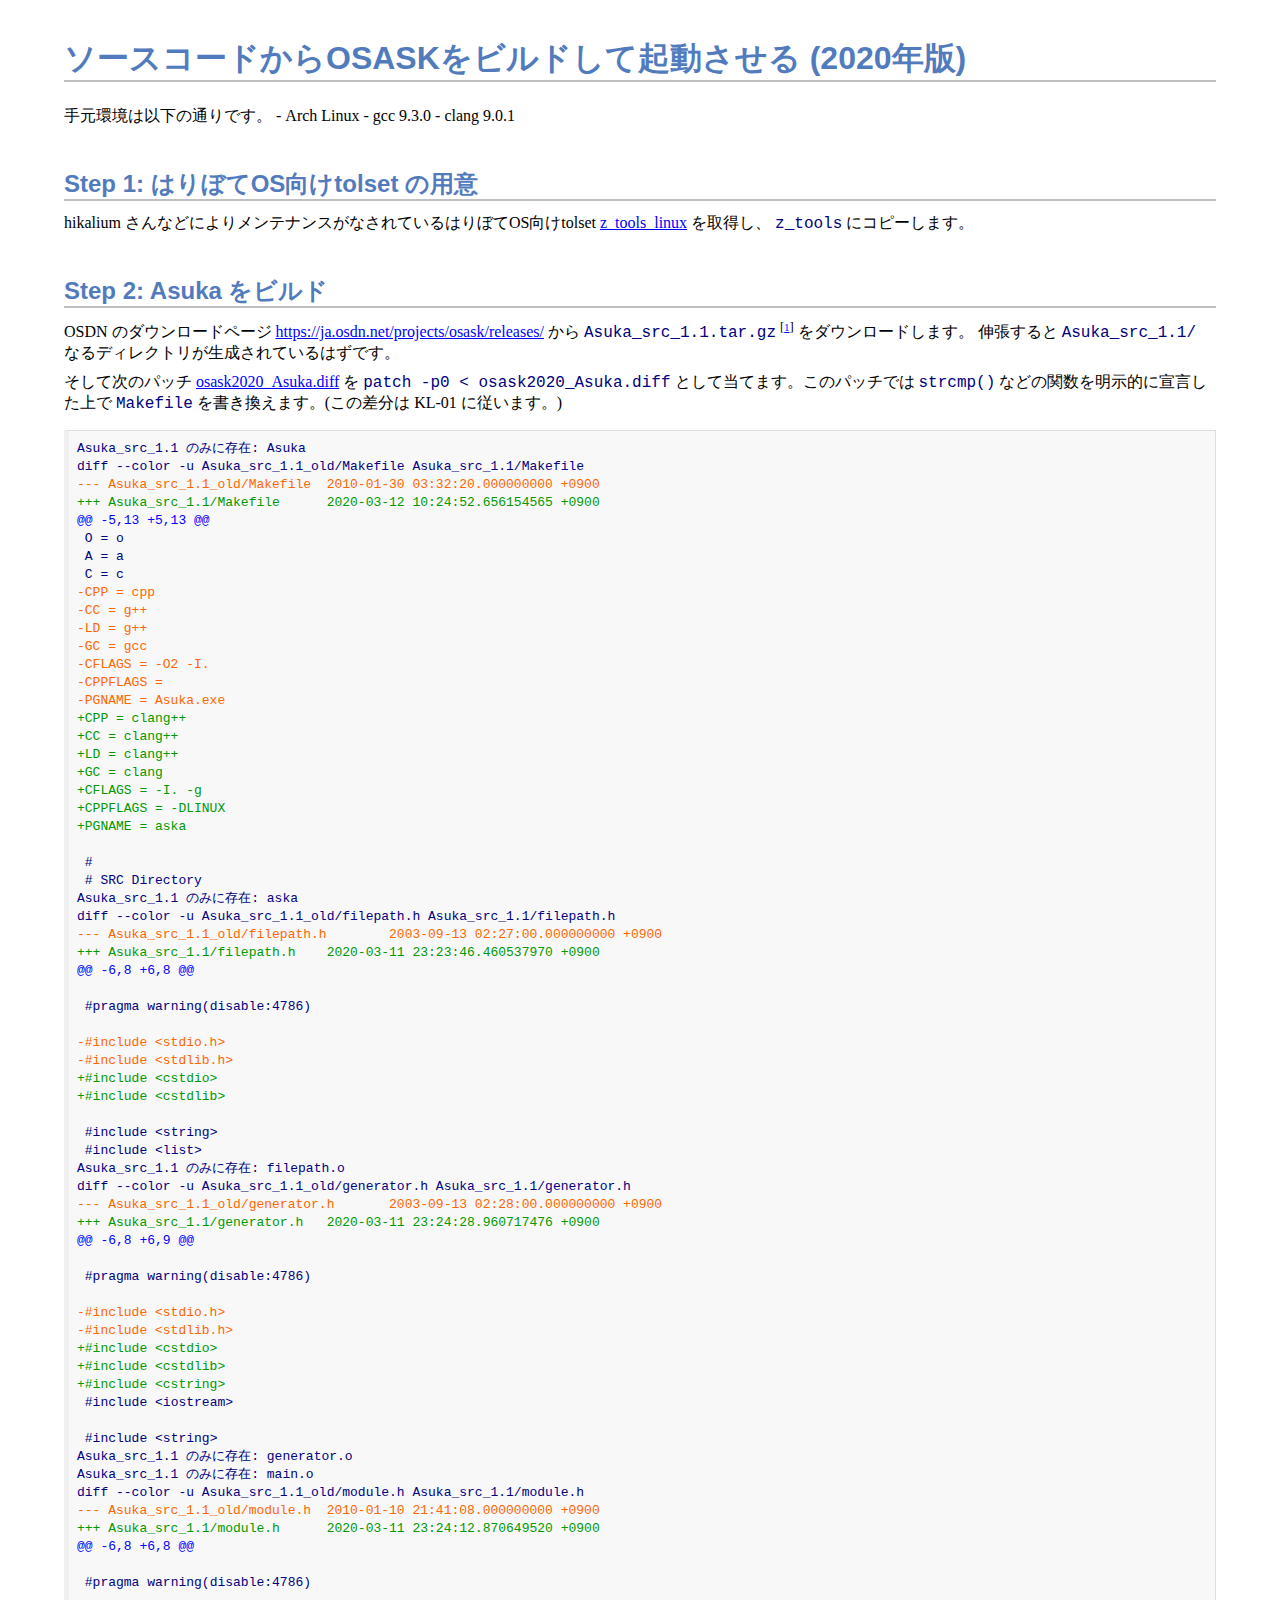
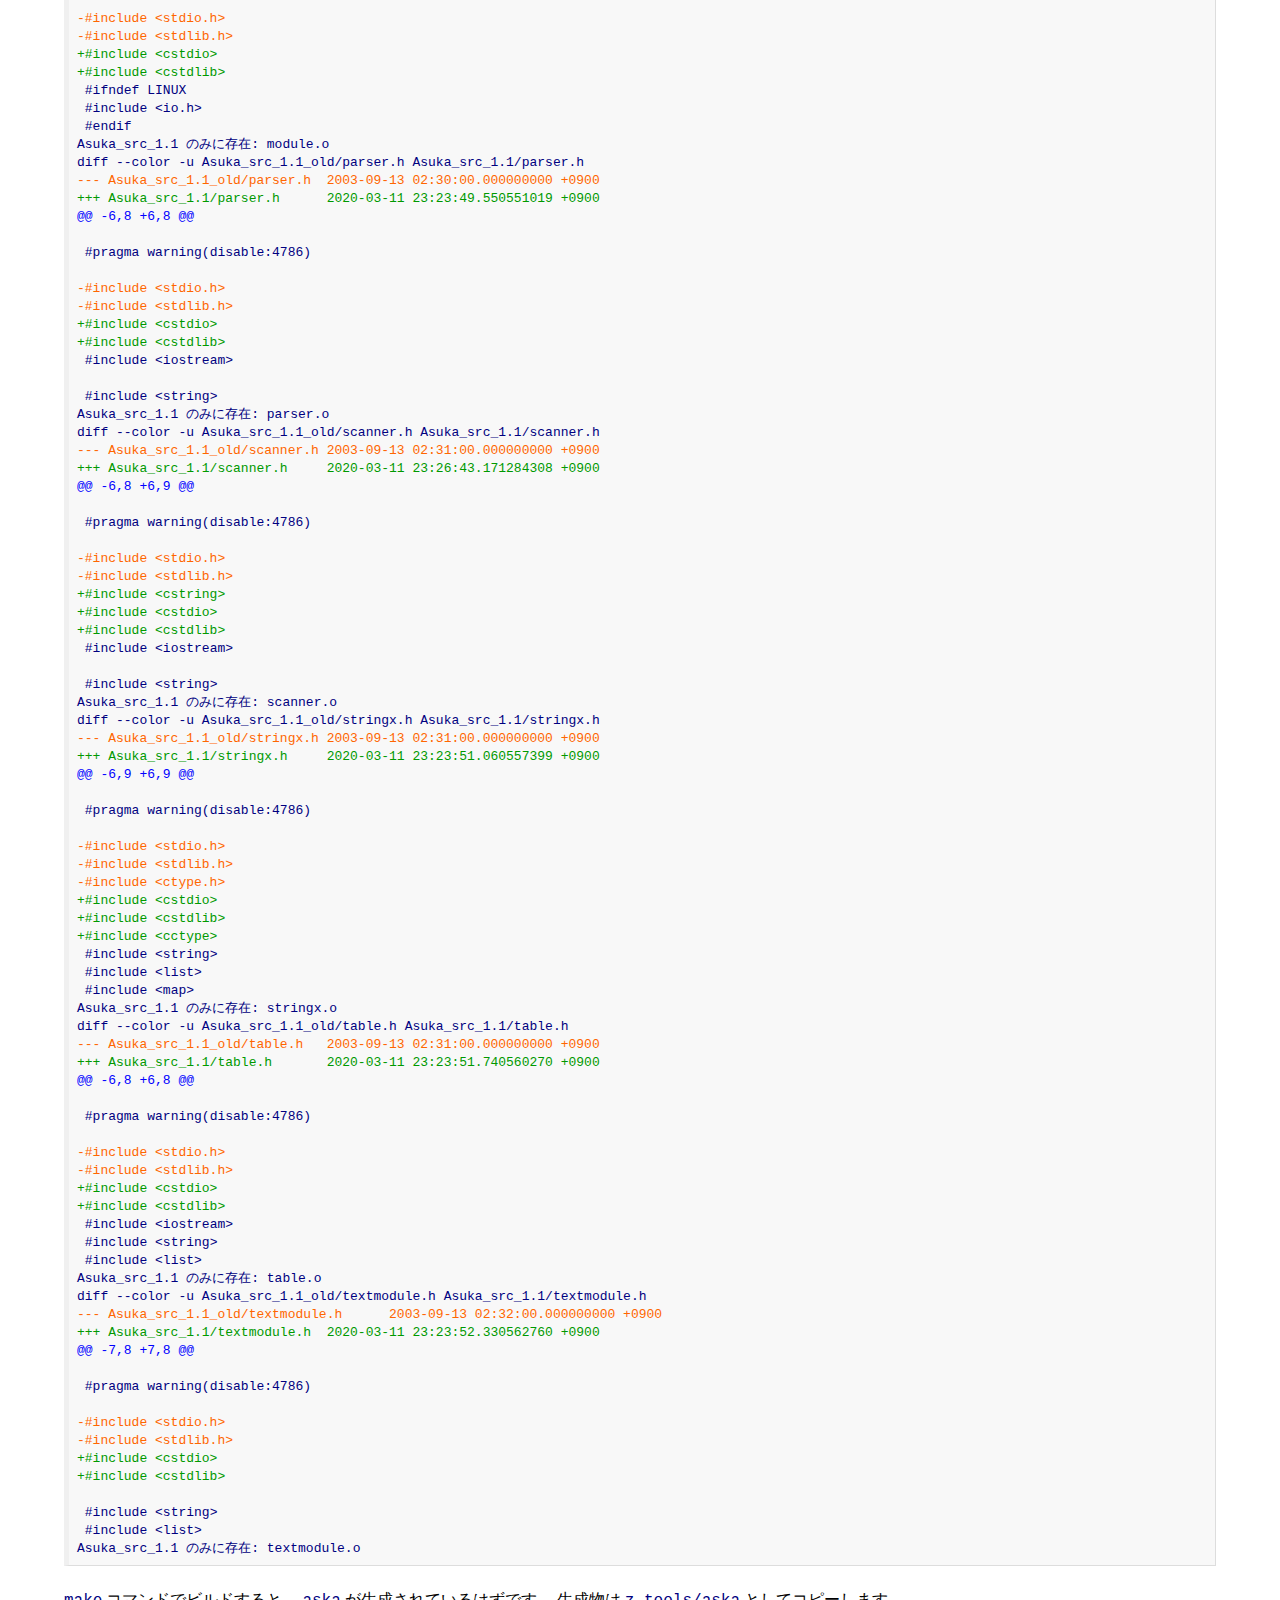
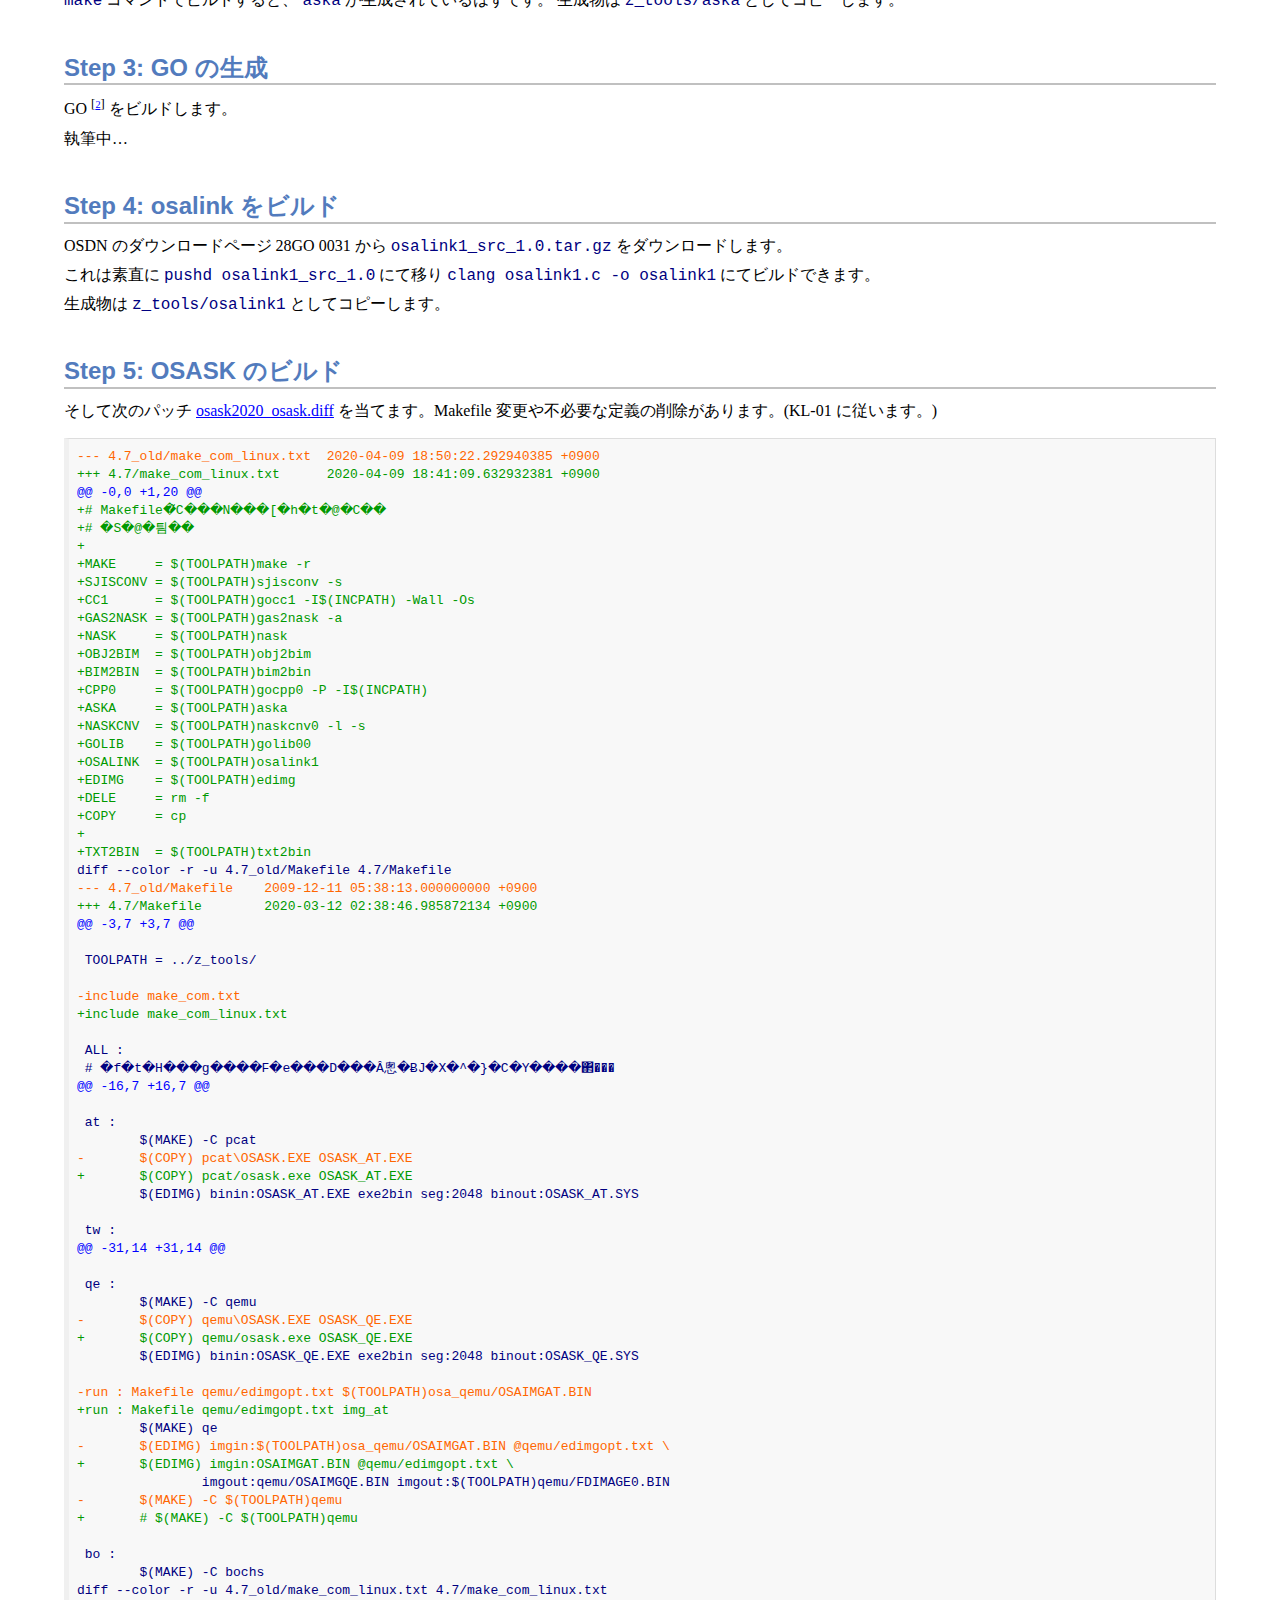
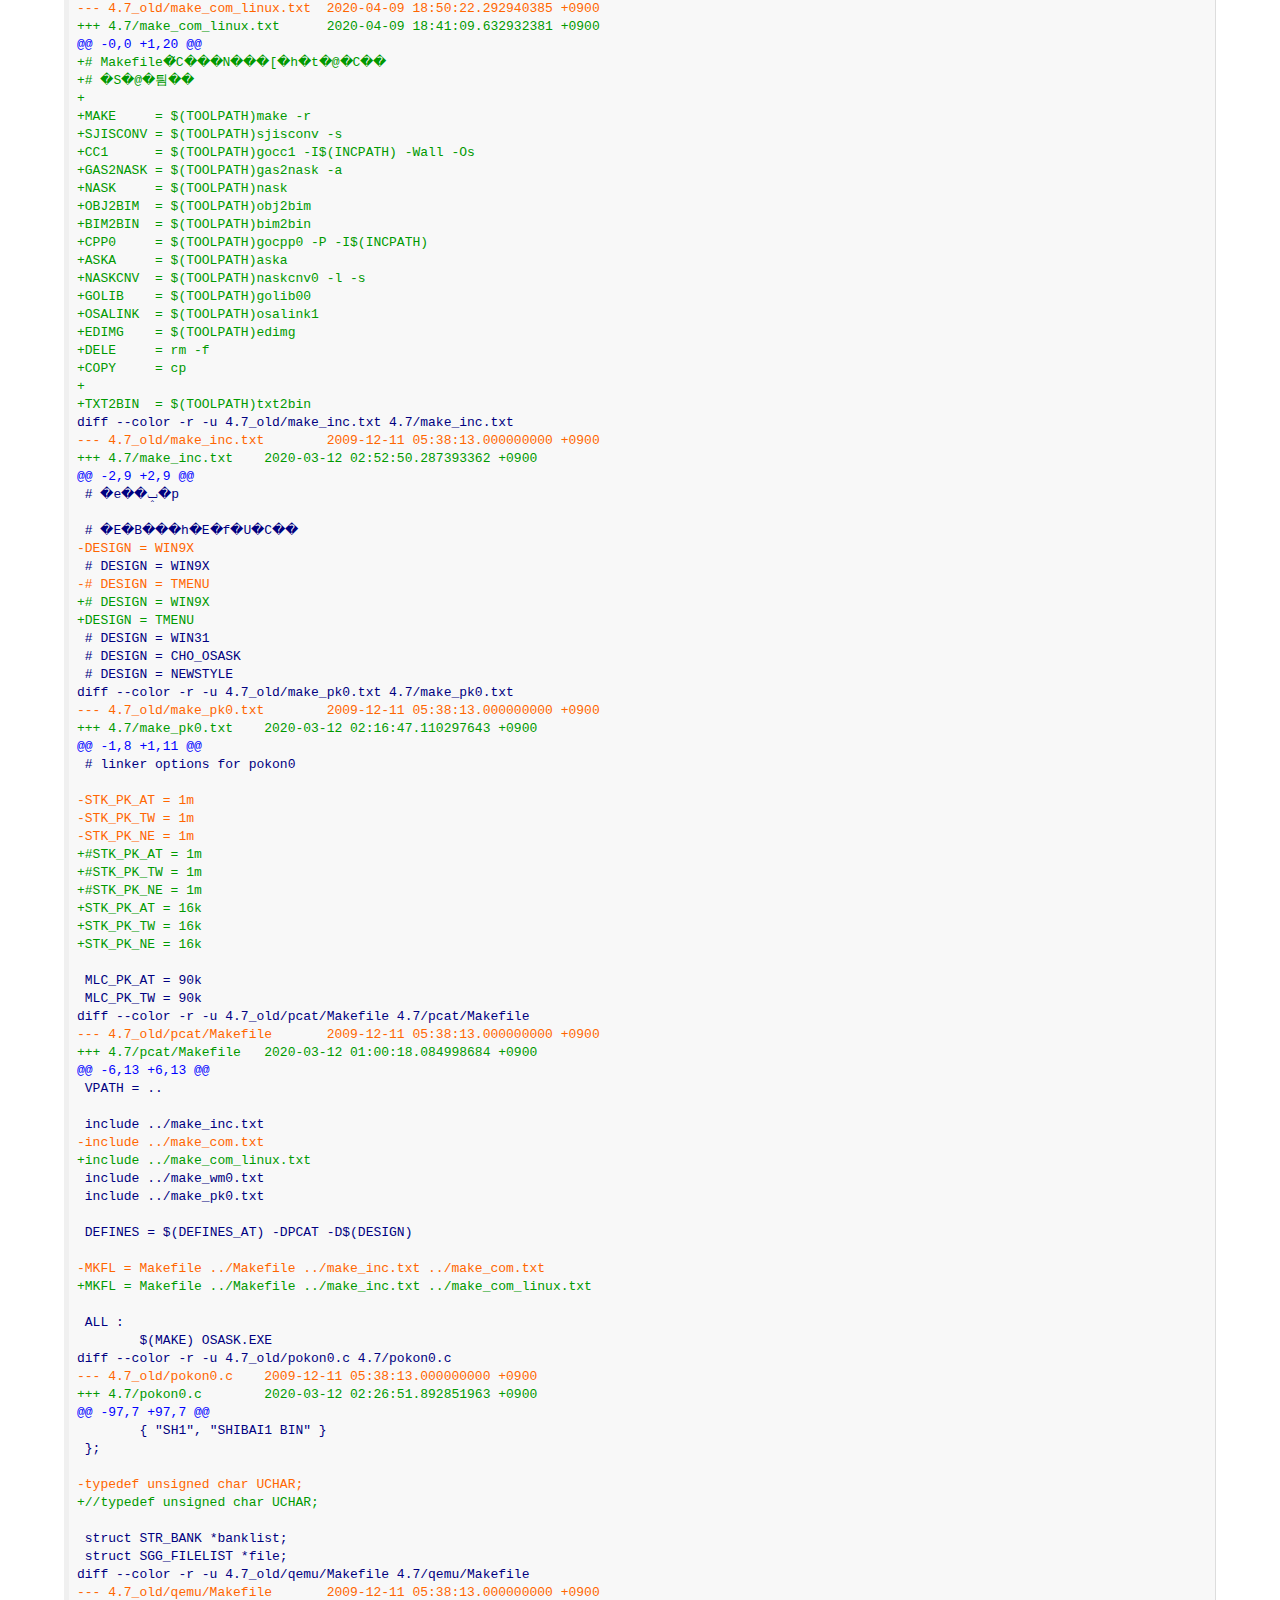
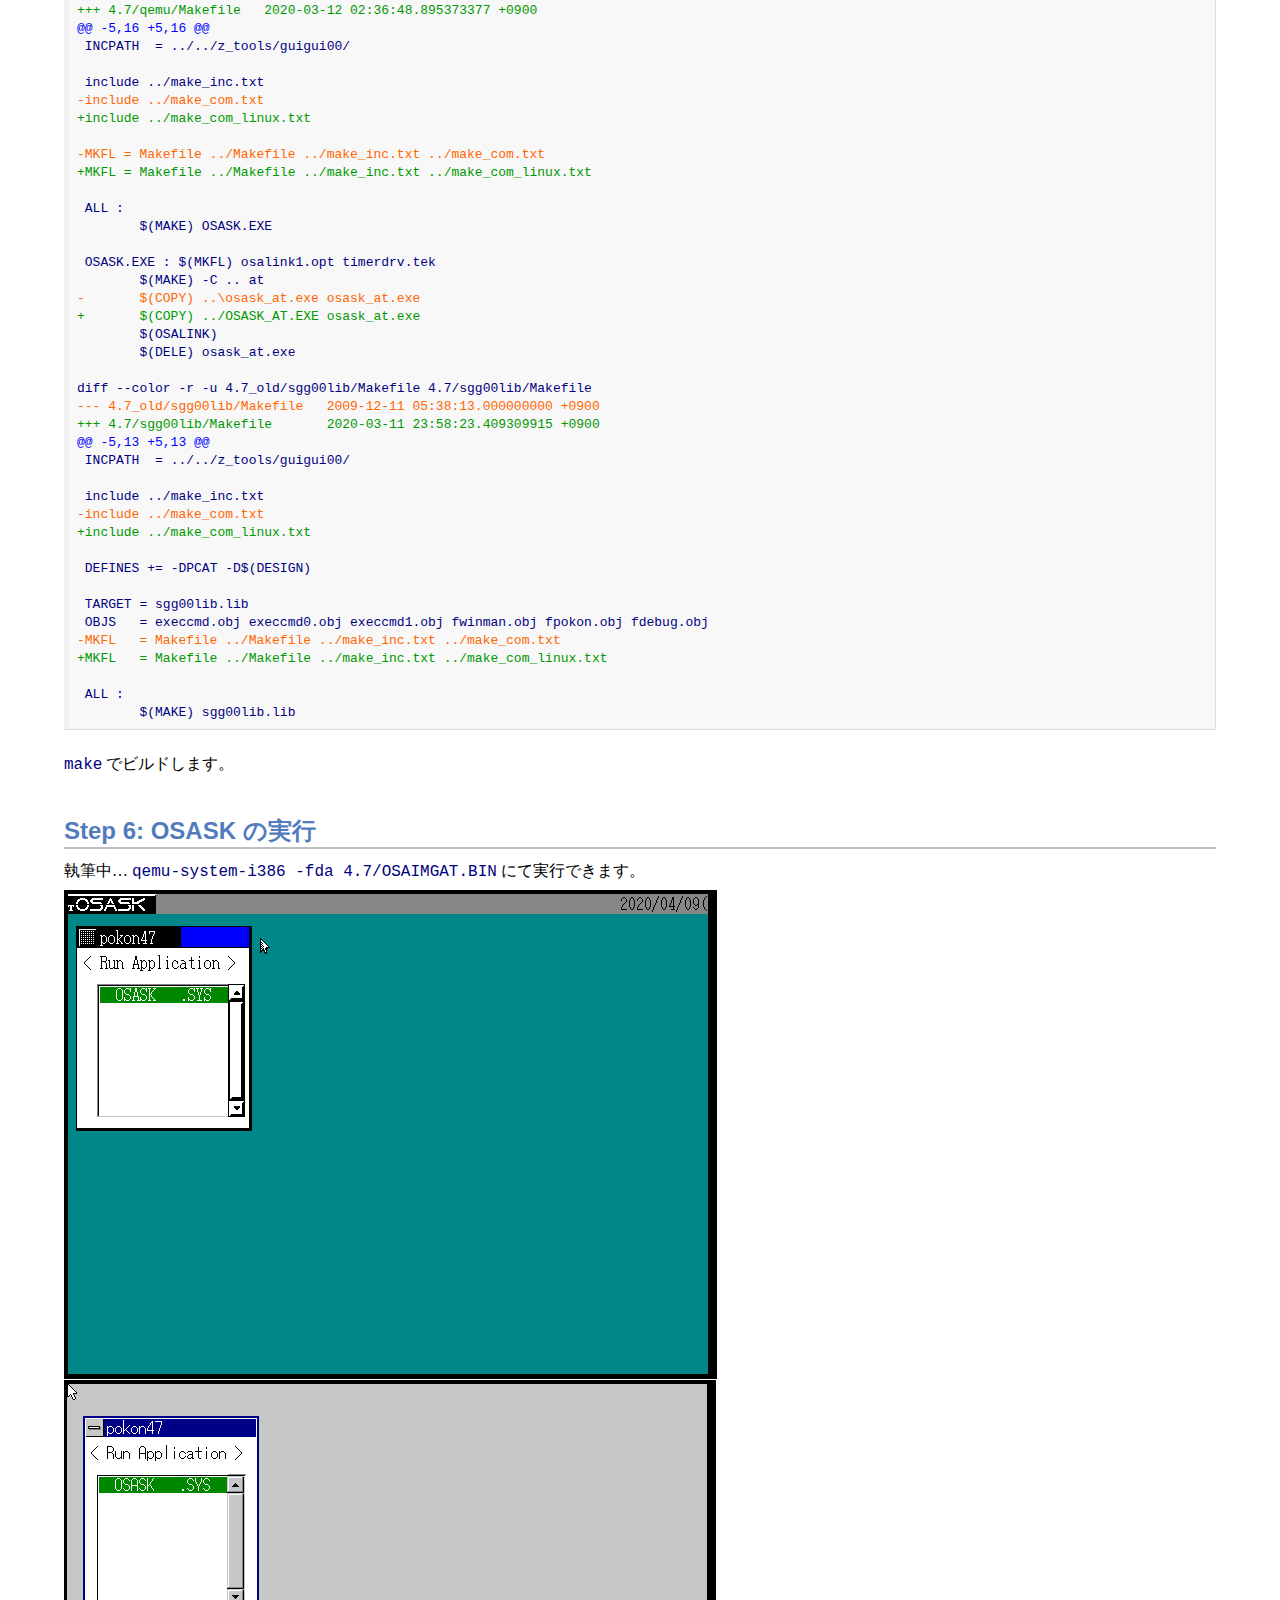
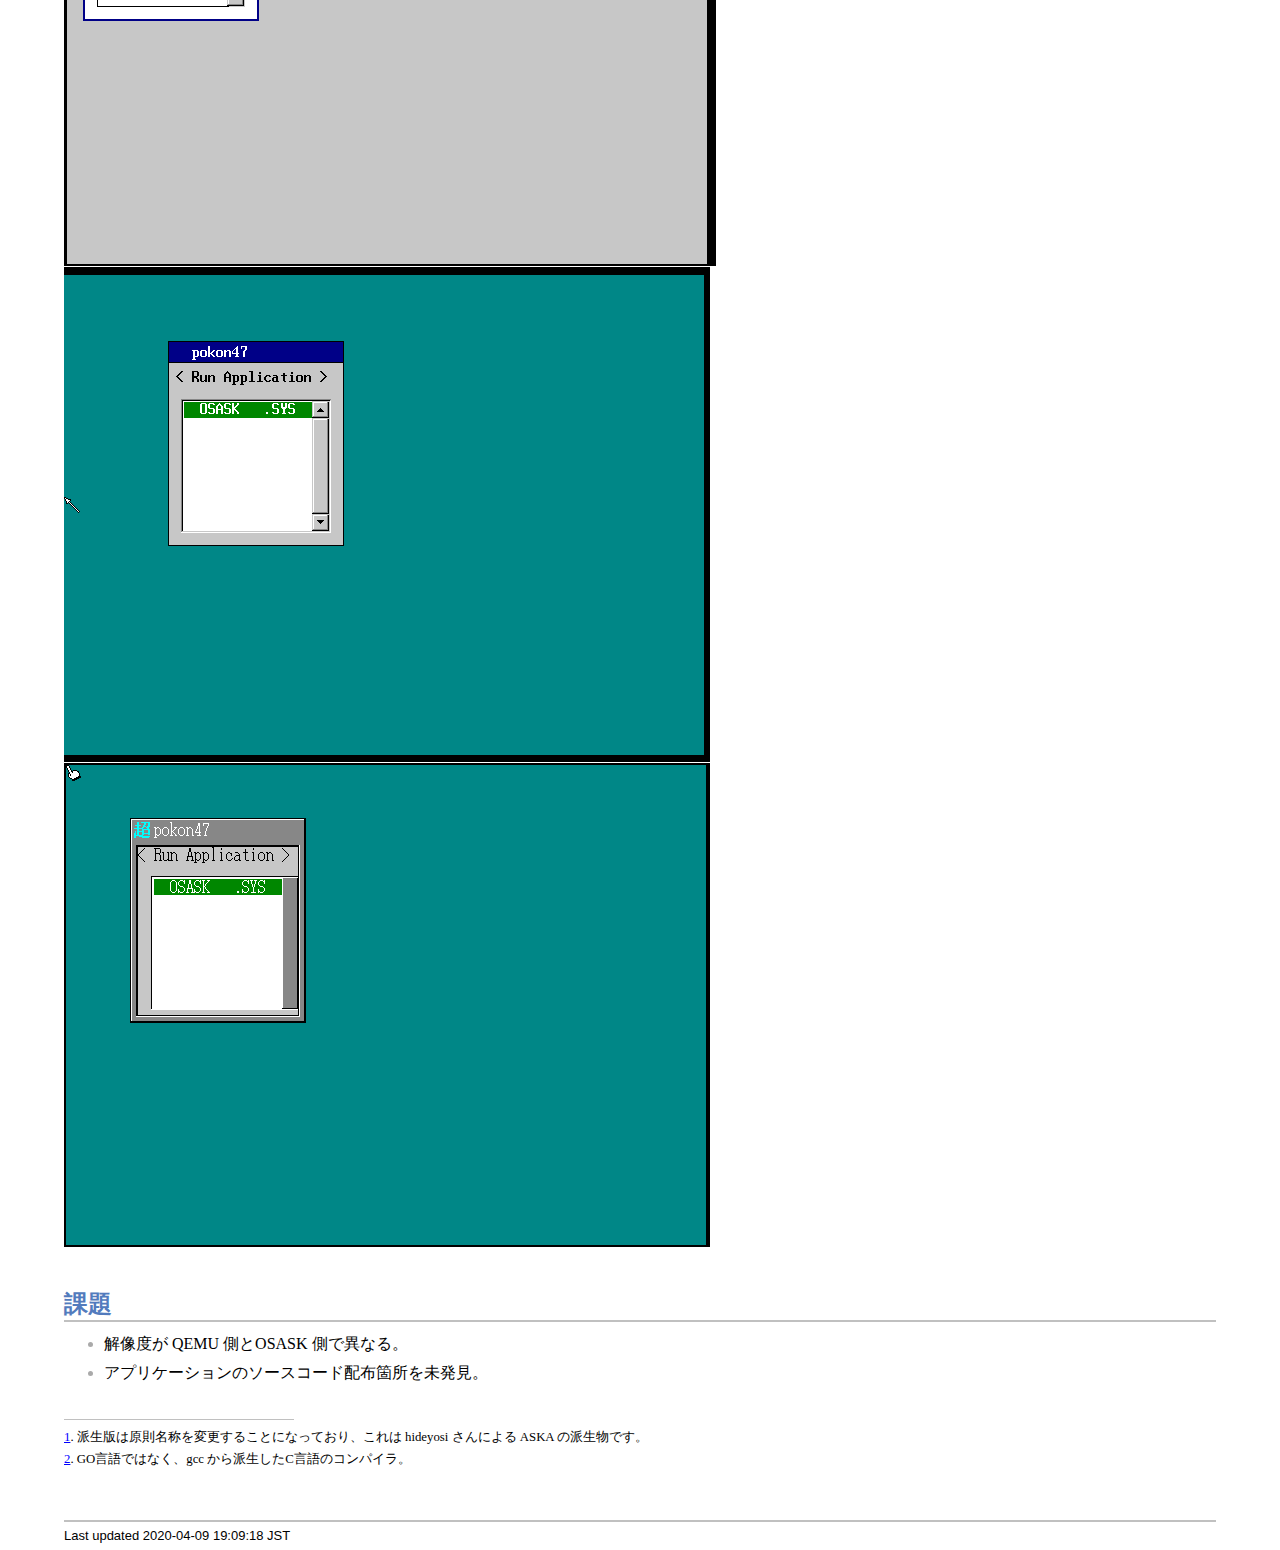
==== osask2020.html @ 2095e612 "スクリーンショット追加" ====
<?xml version="1.0" encoding="UTF-8"?>
<!DOCTYPE html PUBLIC "-//W3C//DTD XHTML 1.1//EN"
    "http://www.w3.org/TR/xhtml11/DTD/xhtml11.dtd">
<html xmlns="http://www.w3.org/1999/xhtml" xml:lang="en">
<head>
<meta http-equiv="Content-Type" content="application/xhtml+xml; charset=UTF-8" />
<meta name="generator" content="AsciiDoc 8.6.10" />
<title>ソースコードからOSASKをビルドして起動させる (2020年版)</title>
<style type="text/css">
/* Shared CSS for AsciiDoc xhtml11 and html5 backends */

/* Default font. */
body {
  font-family: Georgia,serif;
}

/* Title font. */
h1, h2, h3, h4, h5, h6,
div.title, caption.title,
thead, p.table.header,
#toctitle,
#author, #revnumber, #revdate, #revremark,
#footer {
  font-family: Arial,Helvetica,sans-serif;
}

body {
  margin: 1em 5% 1em 5%;
}

a {
  color: blue;
  text-decoration: underline;
}
a:visited {
  color: fuchsia;
}

em {
  font-style: italic;
  color: navy;
}

strong {
  font-weight: bold;
  color: #083194;
}

h1, h2, h3, h4, h5, h6 {
  color: #527bbd;
  margin-top: 1.2em;
  margin-bottom: 0.5em;
  line-height: 1.3;
}

h1, h2, h3 {
  border-bottom: 2px solid silver;
}
h2 {
  padding-top: 0.5em;
}
h3 {
  float: left;
}
h3 + * {
  clear: left;
}
h5 {
  font-size: 1.0em;
}

div.sectionbody {
  margin-left: 0;
}

hr {
  border: 1px solid silver;
}

p {
  margin-top: 0.5em;
  margin-bottom: 0.5em;
}

ul, ol, li > p {
  margin-top: 0;
}
ul > li     { color: #aaa; }
ul > li > * { color: black; }

.monospaced, code, pre {
  font-family: "Courier New", Courier, monospace;
  font-size: inherit;
  color: navy;
  padding: 0;
  margin: 0;
}
pre {
  white-space: pre-wrap;
}

#author {
  color: #527bbd;
  font-weight: bold;
  font-size: 1.1em;
}
#email {
}
#revnumber, #revdate, #revremark {
}

#footer {
  font-size: small;
  border-top: 2px solid silver;
  padding-top: 0.5em;
  margin-top: 4.0em;
}
#footer-text {
  float: left;
  padding-bottom: 0.5em;
}
#footer-badges {
  float: right;
  padding-bottom: 0.5em;
}

#preamble {
  margin-top: 1.5em;
  margin-bottom: 1.5em;
}
div.imageblock, div.exampleblock, div.verseblock,
div.quoteblock, div.literalblock, div.listingblock, div.sidebarblock,
div.admonitionblock {
  margin-top: 1.0em;
  margin-bottom: 1.5em;
}
div.admonitionblock {
  margin-top: 2.0em;
  margin-bottom: 2.0em;
  margin-right: 10%;
  color: #606060;
}

div.content { /* Block element content. */
  padding: 0;
}

/* Block element titles. */
div.title, caption.title {
  color: #527bbd;
  font-weight: bold;
  text-align: left;
  margin-top: 1.0em;
  margin-bottom: 0.5em;
}
div.title + * {
  margin-top: 0;
}

td div.title:first-child {
  margin-top: 0.0em;
}
div.content div.title:first-child {
  margin-top: 0.0em;
}
div.content + div.title {
  margin-top: 0.0em;
}

div.sidebarblock > div.content {
  background: #ffffee;
  border: 1px solid #dddddd;
  border-left: 4px solid #f0f0f0;
  padding: 0.5em;
}

div.listingblock > div.content {
  border: 1px solid #dddddd;
  border-left: 5px solid #f0f0f0;
  background: #f8f8f8;
  padding: 0.5em;
}

div.quoteblock, div.verseblock {
  padding-left: 1.0em;
  margin-left: 1.0em;
  margin-right: 10%;
  border-left: 5px solid #f0f0f0;
  color: #888;
}

div.quoteblock > div.attribution {
  padding-top: 0.5em;
  text-align: right;
}

div.verseblock > pre.content {
  font-family: inherit;
  font-size: inherit;
}
div.verseblock > div.attribution {
  padding-top: 0.75em;
  text-align: left;
}
/* DEPRECATED: Pre version 8.2.7 verse style literal block. */
div.verseblock + div.attribution {
  text-align: left;
}

div.admonitionblock .icon {
  vertical-align: top;
  font-size: 1.1em;
  font-weight: bold;
  text-decoration: underline;
  color: #527bbd;
  padding-right: 0.5em;
}
div.admonitionblock td.content {
  padding-left: 0.5em;
  border-left: 3px solid #dddddd;
}

div.exampleblock > div.content {
  border-left: 3px solid #dddddd;
  padding-left: 0.5em;
}

div.imageblock div.content { padding-left: 0; }
span.image img { border-style: none; vertical-align: text-bottom; }
a.image:visited { color: white; }

dl {
  margin-top: 0.8em;
  margin-bottom: 0.8em;
}
dt {
  margin-top: 0.5em;
  margin-bottom: 0;
  font-style: normal;
  color: navy;
}
dd > *:first-child {
  margin-top: 0.1em;
}

ul, ol {
    list-style-position: outside;
}
ol.arabic {
  list-style-type: decimal;
}
ol.loweralpha {
  list-style-type: lower-alpha;
}
ol.upperalpha {
  list-style-type: upper-alpha;
}
ol.lowerroman {
  list-style-type: lower-roman;
}
ol.upperroman {
  list-style-type: upper-roman;
}

div.compact ul, div.compact ol,
div.compact p, div.compact p,
div.compact div, div.compact div {
  margin-top: 0.1em;
  margin-bottom: 0.1em;
}

tfoot {
  font-weight: bold;
}
td > div.verse {
  white-space: pre;
}

div.hdlist {
  margin-top: 0.8em;
  margin-bottom: 0.8em;
}
div.hdlist tr {
  padding-bottom: 15px;
}
dt.hdlist1.strong, td.hdlist1.strong {
  font-weight: bold;
}
td.hdlist1 {
  vertical-align: top;
  font-style: normal;
  padding-right: 0.8em;
  color: navy;
}
td.hdlist2 {
  vertical-align: top;
}
div.hdlist.compact tr {
  margin: 0;
  padding-bottom: 0;
}

.comment {
  background: yellow;
}

.footnote, .footnoteref {
  font-size: 0.8em;
}

span.footnote, span.footnoteref {
  vertical-align: super;
}

#footnotes {
  margin: 20px 0 20px 0;
  padding: 7px 0 0 0;
}

#footnotes div.footnote {
  margin: 0 0 5px 0;
}

#footnotes hr {
  border: none;
  border-top: 1px solid silver;
  height: 1px;
  text-align: left;
  margin-left: 0;
  width: 20%;
  min-width: 100px;
}

div.colist td {
  padding-right: 0.5em;
  padding-bottom: 0.3em;
  vertical-align: top;
}
div.colist td img {
  margin-top: 0.3em;
}

@media print {
  #footer-badges { display: none; }
}

#toc {
  margin-bottom: 2.5em;
}

#toctitle {
  color: #527bbd;
  font-size: 1.1em;
  font-weight: bold;
  margin-top: 1.0em;
  margin-bottom: 0.1em;
}

div.toclevel0, div.toclevel1, div.toclevel2, div.toclevel3, div.toclevel4 {
  margin-top: 0;
  margin-bottom: 0;
}
div.toclevel2 {
  margin-left: 2em;
  font-size: 0.9em;
}
div.toclevel3 {
  margin-left: 4em;
  font-size: 0.9em;
}
div.toclevel4 {
  margin-left: 6em;
  font-size: 0.9em;
}

span.aqua { color: aqua; }
span.black { color: black; }
span.blue { color: blue; }
span.fuchsia { color: fuchsia; }
span.gray { color: gray; }
span.green { color: green; }
span.lime { color: lime; }
span.maroon { color: maroon; }
span.navy { color: navy; }
span.olive { color: olive; }
span.purple { color: purple; }
span.red { color: red; }
span.silver { color: silver; }
span.teal { color: teal; }
span.white { color: white; }
span.yellow { color: yellow; }

span.aqua-background { background: aqua; }
span.black-background { background: black; }
span.blue-background { background: blue; }
span.fuchsia-background { background: fuchsia; }
span.gray-background { background: gray; }
span.green-background { background: green; }
span.lime-background { background: lime; }
span.maroon-background { background: maroon; }
span.navy-background { background: navy; }
span.olive-background { background: olive; }
span.purple-background { background: purple; }
span.red-background { background: red; }
span.silver-background { background: silver; }
span.teal-background { background: teal; }
span.white-background { background: white; }
span.yellow-background { background: yellow; }

span.big { font-size: 2em; }
span.small { font-size: 0.6em; }

span.underline { text-decoration: underline; }
span.overline { text-decoration: overline; }
span.line-through { text-decoration: line-through; }

div.unbreakable { page-break-inside: avoid; }


/*
 * xhtml11 specific
 *
 * */

div.tableblock {
  margin-top: 1.0em;
  margin-bottom: 1.5em;
}
div.tableblock > table {
  border: 3px solid #527bbd;
}
thead, p.table.header {
  font-weight: bold;
  color: #527bbd;
}
p.table {
  margin-top: 0;
}
/* Because the table frame attribute is overriden by CSS in most browsers. */
div.tableblock > table[frame="void"] {
  border-style: none;
}
div.tableblock > table[frame="hsides"] {
  border-left-style: none;
  border-right-style: none;
}
div.tableblock > table[frame="vsides"] {
  border-top-style: none;
  border-bottom-style: none;
}


/*
 * html5 specific
 *
 * */

table.tableblock {
  margin-top: 1.0em;
  margin-bottom: 1.5em;
}
thead, p.tableblock.header {
  font-weight: bold;
  color: #527bbd;
}
p.tableblock {
  margin-top: 0;
}
table.tableblock {
  border-width: 3px;
  border-spacing: 0px;
  border-style: solid;
  border-color: #527bbd;
  border-collapse: collapse;
}
th.tableblock, td.tableblock {
  border-width: 1px;
  padding: 4px;
  border-style: solid;
  border-color: #527bbd;
}

table.tableblock.frame-topbot {
  border-left-style: hidden;
  border-right-style: hidden;
}
table.tableblock.frame-sides {
  border-top-style: hidden;
  border-bottom-style: hidden;
}
table.tableblock.frame-none {
  border-style: hidden;
}

th.tableblock.halign-left, td.tableblock.halign-left {
  text-align: left;
}
th.tableblock.halign-center, td.tableblock.halign-center {
  text-align: center;
}
th.tableblock.halign-right, td.tableblock.halign-right {
  text-align: right;
}

th.tableblock.valign-top, td.tableblock.valign-top {
  vertical-align: top;
}
th.tableblock.valign-middle, td.tableblock.valign-middle {
  vertical-align: middle;
}
th.tableblock.valign-bottom, td.tableblock.valign-bottom {
  vertical-align: bottom;
}


/*
 * manpage specific
 *
 * */

body.manpage h1 {
  padding-top: 0.5em;
  padding-bottom: 0.5em;
  border-top: 2px solid silver;
  border-bottom: 2px solid silver;
}
body.manpage h2 {
  border-style: none;
}
body.manpage div.sectionbody {
  margin-left: 3em;
}

@media print {
  body.manpage div#toc { display: none; }
}


</style>
<script type="text/javascript">
/*<![CDATA[*/
var asciidoc = {  // Namespace.

/////////////////////////////////////////////////////////////////////
// Table Of Contents generator
/////////////////////////////////////////////////////////////////////

/* Author: Mihai Bazon, September 2002
 * http://students.infoiasi.ro/~mishoo
 *
 * Table Of Content generator
 * Version: 0.4
 *
 * Feel free to use this script under the terms of the GNU General Public
 * License, as long as you do not remove or alter this notice.
 */

 /* modified by Troy D. Hanson, September 2006. License: GPL */
 /* modified by Stuart Rackham, 2006, 2009. License: GPL */

// toclevels = 1..4.
toc: function (toclevels) {

  function getText(el) {
    var text = "";
    for (var i = el.firstChild; i != null; i = i.nextSibling) {
      if (i.nodeType == 3 /* Node.TEXT_NODE */) // IE doesn't speak constants.
        text += i.data;
      else if (i.firstChild != null)
        text += getText(i);
    }
    return text;
  }

  function TocEntry(el, text, toclevel) {
    this.element = el;
    this.text = text;
    this.toclevel = toclevel;
  }

  function tocEntries(el, toclevels) {
    var result = new Array;
    var re = new RegExp('[hH]([1-'+(toclevels+1)+'])');
    // Function that scans the DOM tree for header elements (the DOM2
    // nodeIterator API would be a better technique but not supported by all
    // browsers).
    var iterate = function (el) {
      for (var i = el.firstChild; i != null; i = i.nextSibling) {
        if (i.nodeType == 1 /* Node.ELEMENT_NODE */) {
          var mo = re.exec(i.tagName);
          if (mo && (i.getAttribute("class") || i.getAttribute("className")) != "float") {
            result[result.length] = new TocEntry(i, getText(i), mo[1]-1);
          }
          iterate(i);
        }
      }
    }
    iterate(el);
    return result;
  }

  var toc = document.getElementById("toc");
  if (!toc) {
    return;
  }

  // Delete existing TOC entries in case we're reloading the TOC.
  var tocEntriesToRemove = [];
  var i;
  for (i = 0; i < toc.childNodes.length; i++) {
    var entry = toc.childNodes[i];
    if (entry.nodeName.toLowerCase() == 'div'
     && entry.getAttribute("class")
     && entry.getAttribute("class").match(/^toclevel/))
      tocEntriesToRemove.push(entry);
  }
  for (i = 0; i < tocEntriesToRemove.length; i++) {
    toc.removeChild(tocEntriesToRemove[i]);
  }

  // Rebuild TOC entries.
  var entries = tocEntries(document.getElementById("content"), toclevels);
  for (var i = 0; i < entries.length; ++i) {
    var entry = entries[i];
    if (entry.element.id == "")
      entry.element.id = "_toc_" + i;
    var a = document.createElement("a");
    a.href = "#" + entry.element.id;
    a.appendChild(document.createTextNode(entry.text));
    var div = document.createElement("div");
    div.appendChild(a);
    div.className = "toclevel" + entry.toclevel;
    toc.appendChild(div);
  }
  if (entries.length == 0)
    toc.parentNode.removeChild(toc);
},


/////////////////////////////////////////////////////////////////////
// Footnotes generator
/////////////////////////////////////////////////////////////////////

/* Based on footnote generation code from:
 * http://www.brandspankingnew.net/archive/2005/07/format_footnote.html
 */

footnotes: function () {
  // Delete existing footnote entries in case we're reloading the footnodes.
  var i;
  var noteholder = document.getElementById("footnotes");
  if (!noteholder) {
    return;
  }
  var entriesToRemove = [];
  for (i = 0; i < noteholder.childNodes.length; i++) {
    var entry = noteholder.childNodes[i];
    if (entry.nodeName.toLowerCase() == 'div' && entry.getAttribute("class") == "footnote")
      entriesToRemove.push(entry);
  }
  for (i = 0; i < entriesToRemove.length; i++) {
    noteholder.removeChild(entriesToRemove[i]);
  }

  // Rebuild footnote entries.
  var cont = document.getElementById("content");
  var spans = cont.getElementsByTagName("span");
  var refs = {};
  var n = 0;
  for (i=0; i<spans.length; i++) {
    if (spans[i].className == "footnote") {
      n++;
      var note = spans[i].getAttribute("data-note");
      if (!note) {
        // Use [\s\S] in place of . so multi-line matches work.
        // Because JavaScript has no s (dotall) regex flag.
        note = spans[i].innerHTML.match(/\s*\[([\s\S]*)]\s*/)[1];
        spans[i].innerHTML =
          "[<a id='_footnoteref_" + n + "' href='#_footnote_" + n +
          "' title='View footnote' class='footnote'>" + n + "</a>]";
        spans[i].setAttribute("data-note", note);
      }
      noteholder.innerHTML +=
        "<div class='footnote' id='_footnote_" + n + "'>" +
        "<a href='#_footnoteref_" + n + "' title='Return to text'>" +
        n + "</a>. " + note + "</div>";
      var id =spans[i].getAttribute("id");
      if (id != null) refs["#"+id] = n;
    }
  }
  if (n == 0)
    noteholder.parentNode.removeChild(noteholder);
  else {
    // Process footnoterefs.
    for (i=0; i<spans.length; i++) {
      if (spans[i].className == "footnoteref") {
        var href = spans[i].getElementsByTagName("a")[0].getAttribute("href");
        href = href.match(/#.*/)[0];  // Because IE return full URL.
        n = refs[href];
        spans[i].innerHTML =
          "[<a href='#_footnote_" + n +
          "' title='View footnote' class='footnote'>" + n + "</a>]";
      }
    }
  }
},

install: function(toclevels) {
  var timerId;

  function reinstall() {
    asciidoc.footnotes();
    if (toclevels) {
      asciidoc.toc(toclevels);
    }
  }

  function reinstallAndRemoveTimer() {
    clearInterval(timerId);
    reinstall();
  }

  timerId = setInterval(reinstall, 500);
  if (document.addEventListener)
    document.addEventListener("DOMContentLoaded", reinstallAndRemoveTimer, false);
  else
    window.onload = reinstallAndRemoveTimer;
}

}
asciidoc.install();
/*]]>*/
</script>
</head>
<body class="article">
<div id="header">
<h1>ソースコードからOSASKをビルドして起動させる (2020年版)</h1>
</div>
<div id="content">
<div id="preamble">
<div class="sectionbody">
<div class="paragraph"><p>手元環境は以下の通りです。
- Arch Linux
- gcc 9.3.0
- clang 9.0.1</p></div>
</div>
</div>
<div class="sect1">
<h2 id="_step_1_はりぼてos向けtolset_の用意">Step 1: はりぼてOS向けtolset の用意</h2>
<div class="sectionbody">
<div class="paragraph"><p>hikalium さんなどによりメンテナンスがなされているはりぼてOS向けtolset <a href="https://github.com/HariboteOS/z_tools_linux">z_tools_linux</a> を取得し、 <code>z_tools</code> にコピーします。</p></div>
</div>
</div>
<div class="sect1">
<h2 id="_step_2_asuka_をビルド">Step 2: Asuka をビルド</h2>
<div class="sectionbody">
<div class="paragraph"><p>OSDN のダウンロードページ <a href="https://ja.osdn.net/projects/osask/releases/">https://ja.osdn.net/projects/osask/releases/</a> から
<code>Asuka_src_1.1.tar.gz</code> <span class="footnote"><br />[派生版は原則名称を変更することになっており、これは hideyosi さんによる ASKA の派生物です。]<br /></span> をダウンロードします。
伸張すると <code>Asuka_src_1.1/</code> なるディレクトリが生成されているはずです。</p></div>
<div class="paragraph"><p>そして次のパッチ <a href="osask2020_Asuka.diff">osask2020_Asuka.diff</a> を <code>patch -p0 &lt; osask2020_Asuka.diff</code> として当てます。このパッチでは <code>strcmp()</code> などの関数を明示的に宣言した上で <code>Makefile</code> を書き換えます。(この差分は KL-01 に従います。)</p></div>
<div class="listingblock">
<div class="content"><!-- Generator: GNU source-highlight
by Lorenzo Bettini
http://www.lorenzobettini.it
http://www.gnu.org/software/src-highlite -->
<pre><tt>Asuka_src_1.1 のみに存在: Asuka
diff --color -u Asuka_src_1.1_old/Makefile Asuka_src_1.1/Makefile
<span style="color: #FF6600">--- Asuka_src_1.1_old/Makefile  2010-01-30 03:32:20.000000000 +0900</span>
<span style="color: #009900">+++ Asuka_src_1.1/Makefile      2020-03-12 10:24:52.656154565 +0900</span>
<span style="color: #0000FF">@@ -5,13 +5,13 @@</span>
 O = o
 A = a
 C = c
<span style="color: #FF6600">-CPP = cpp</span>
<span style="color: #FF6600">-CC = g++</span>
<span style="color: #FF6600">-LD = g++</span>
<span style="color: #FF6600">-GC = gcc</span>
<span style="color: #FF6600">-CFLAGS = -O2 -I.</span>
<span style="color: #FF6600">-CPPFLAGS =</span>
<span style="color: #FF6600">-PGNAME = Asuka.exe</span>
<span style="color: #009900">+CPP = clang++</span>
<span style="color: #009900">+CC = clang++</span>
<span style="color: #009900">+LD = clang++</span>
<span style="color: #009900">+GC = clang</span>
<span style="color: #009900">+CFLAGS = -I. -g</span>
<span style="color: #009900">+CPPFLAGS = -DLINUX</span>
<span style="color: #009900">+PGNAME = aska</span>

 #
 # SRC Directory
Asuka_src_1.1 のみに存在: aska
diff --color -u Asuka_src_1.1_old/filepath.h Asuka_src_1.1/filepath.h
<span style="color: #FF6600">--- Asuka_src_1.1_old/filepath.h        2003-09-13 02:27:00.000000000 +0900</span>
<span style="color: #009900">+++ Asuka_src_1.1/filepath.h    2020-03-11 23:23:46.460537970 +0900</span>
<span style="color: #0000FF">@@ -6,8 +6,8 @@</span>

 #pragma warning(disable:4786)

<span style="color: #FF6600">-#include &lt;stdio.h&gt;</span>
<span style="color: #FF6600">-#include &lt;stdlib.h&gt;</span>
<span style="color: #009900">+#include &lt;cstdio&gt;</span>
<span style="color: #009900">+#include &lt;cstdlib&gt;</span>

 #include &lt;string&gt;
 #include &lt;list&gt;
Asuka_src_1.1 のみに存在: filepath.o
diff --color -u Asuka_src_1.1_old/generator.h Asuka_src_1.1/generator.h
<span style="color: #FF6600">--- Asuka_src_1.1_old/generator.h       2003-09-13 02:28:00.000000000 +0900</span>
<span style="color: #009900">+++ Asuka_src_1.1/generator.h   2020-03-11 23:24:28.960717476 +0900</span>
<span style="color: #0000FF">@@ -6,8 +6,9 @@</span>

 #pragma warning(disable:4786)

<span style="color: #FF6600">-#include &lt;stdio.h&gt;</span>
<span style="color: #FF6600">-#include &lt;stdlib.h&gt;</span>
<span style="color: #009900">+#include &lt;cstdio&gt;</span>
<span style="color: #009900">+#include &lt;cstdlib&gt;</span>
<span style="color: #009900">+#include &lt;cstring&gt;</span>
 #include &lt;iostream&gt;

 #include &lt;string&gt;
Asuka_src_1.1 のみに存在: generator.o
Asuka_src_1.1 のみに存在: main.o
diff --color -u Asuka_src_1.1_old/module.h Asuka_src_1.1/module.h
<span style="color: #FF6600">--- Asuka_src_1.1_old/module.h  2010-01-10 21:41:08.000000000 +0900</span>
<span style="color: #009900">+++ Asuka_src_1.1/module.h      2020-03-11 23:24:12.870649520 +0900</span>
<span style="color: #0000FF">@@ -6,8 +6,8 @@</span>

 #pragma warning(disable:4786)

<span style="color: #FF6600">-#include &lt;stdio.h&gt;</span>
<span style="color: #FF6600">-#include &lt;stdlib.h&gt;</span>
<span style="color: #009900">+#include &lt;cstdio&gt;</span>
<span style="color: #009900">+#include &lt;cstdlib&gt;</span>
 #ifndef LINUX
 #include &lt;io.h&gt;
 #endif
Asuka_src_1.1 のみに存在: module.o
diff --color -u Asuka_src_1.1_old/parser.h Asuka_src_1.1/parser.h
<span style="color: #FF6600">--- Asuka_src_1.1_old/parser.h  2003-09-13 02:30:00.000000000 +0900</span>
<span style="color: #009900">+++ Asuka_src_1.1/parser.h      2020-03-11 23:23:49.550551019 +0900</span>
<span style="color: #0000FF">@@ -6,8 +6,8 @@</span>

 #pragma warning(disable:4786)

<span style="color: #FF6600">-#include &lt;stdio.h&gt;</span>
<span style="color: #FF6600">-#include &lt;stdlib.h&gt;</span>
<span style="color: #009900">+#include &lt;cstdio&gt;</span>
<span style="color: #009900">+#include &lt;cstdlib&gt;</span>
 #include &lt;iostream&gt;

 #include &lt;string&gt;
Asuka_src_1.1 のみに存在: parser.o
diff --color -u Asuka_src_1.1_old/scanner.h Asuka_src_1.1/scanner.h
<span style="color: #FF6600">--- Asuka_src_1.1_old/scanner.h 2003-09-13 02:31:00.000000000 +0900</span>
<span style="color: #009900">+++ Asuka_src_1.1/scanner.h     2020-03-11 23:26:43.171284308 +0900</span>
<span style="color: #0000FF">@@ -6,8 +6,9 @@</span>

 #pragma warning(disable:4786)

<span style="color: #FF6600">-#include &lt;stdio.h&gt;</span>
<span style="color: #FF6600">-#include &lt;stdlib.h&gt;</span>
<span style="color: #009900">+#include &lt;cstring&gt;</span>
<span style="color: #009900">+#include &lt;cstdio&gt;</span>
<span style="color: #009900">+#include &lt;cstdlib&gt;</span>
 #include &lt;iostream&gt;

 #include &lt;string&gt;
Asuka_src_1.1 のみに存在: scanner.o
diff --color -u Asuka_src_1.1_old/stringx.h Asuka_src_1.1/stringx.h
<span style="color: #FF6600">--- Asuka_src_1.1_old/stringx.h 2003-09-13 02:31:00.000000000 +0900</span>
<span style="color: #009900">+++ Asuka_src_1.1/stringx.h     2020-03-11 23:23:51.060557399 +0900</span>
<span style="color: #0000FF">@@ -6,9 +6,9 @@</span>

 #pragma warning(disable:4786)

<span style="color: #FF6600">-#include &lt;stdio.h&gt;</span>
<span style="color: #FF6600">-#include &lt;stdlib.h&gt;</span>
<span style="color: #FF6600">-#include &lt;ctype.h&gt;</span>
<span style="color: #009900">+#include &lt;cstdio&gt;</span>
<span style="color: #009900">+#include &lt;cstdlib&gt;</span>
<span style="color: #009900">+#include &lt;cctype&gt;</span>
 #include &lt;string&gt;
 #include &lt;list&gt;
 #include &lt;map&gt;
Asuka_src_1.1 のみに存在: stringx.o
diff --color -u Asuka_src_1.1_old/table.h Asuka_src_1.1/table.h
<span style="color: #FF6600">--- Asuka_src_1.1_old/table.h   2003-09-13 02:31:00.000000000 +0900</span>
<span style="color: #009900">+++ Asuka_src_1.1/table.h       2020-03-11 23:23:51.740560270 +0900</span>
<span style="color: #0000FF">@@ -6,8 +6,8 @@</span>

 #pragma warning(disable:4786)

<span style="color: #FF6600">-#include &lt;stdio.h&gt;</span>
<span style="color: #FF6600">-#include &lt;stdlib.h&gt;</span>
<span style="color: #009900">+#include &lt;cstdio&gt;</span>
<span style="color: #009900">+#include &lt;cstdlib&gt;</span>
 #include &lt;iostream&gt;
 #include &lt;string&gt;
 #include &lt;list&gt;
Asuka_src_1.1 のみに存在: table.o
diff --color -u Asuka_src_1.1_old/textmodule.h Asuka_src_1.1/textmodule.h
<span style="color: #FF6600">--- Asuka_src_1.1_old/textmodule.h      2003-09-13 02:32:00.000000000 +0900</span>
<span style="color: #009900">+++ Asuka_src_1.1/textmodule.h  2020-03-11 23:23:52.330562760 +0900</span>
<span style="color: #0000FF">@@ -7,8 +7,8 @@</span>

 #pragma warning(disable:4786)

<span style="color: #FF6600">-#include &lt;stdio.h&gt;</span>
<span style="color: #FF6600">-#include &lt;stdlib.h&gt;</span>
<span style="color: #009900">+#include &lt;cstdio&gt;</span>
<span style="color: #009900">+#include &lt;cstdlib&gt;</span>

 #include &lt;string&gt;
 #include &lt;list&gt;
Asuka_src_1.1 のみに存在: textmodule.o</tt></pre></div></div>
<div class="paragraph"><p><code>make</code> コマンドでビルドすると、 <code>aska</code> が生成されているはずです。
生成物は <code>z_tools/aska</code> としてコピーします。</p></div>
</div>
</div>
<div class="sect1">
<h2 id="_step_3_go_の生成">Step 3: GO の生成</h2>
<div class="sectionbody">
<div class="paragraph"><p>GO <span class="footnote"><br />[GO言語ではなく、gcc から派生したC言語のコンパイラ。]<br /></span>
をビルドします。</p></div>
<div class="paragraph"><p>執筆中&#8230;</p></div>
</div>
</div>
<div class="sect1">
<h2 id="_step_4_osalink_をビルド">Step 4: osalink をビルド</h2>
<div class="sectionbody">
<div class="paragraph"><p>OSDN のダウンロードページ 28GO 0031 から <code>osalink1_src_1.0.tar.gz</code> をダウンロードします。</p></div>
<div class="paragraph"><p>これは素直に <code>pushd osalink1_src_1.0</code> にて移り <code>clang osalink1.c -o osalink1</code> にてビルドできます。</p></div>
<div class="paragraph"><p>生成物は <code>z_tools/osalink1</code> としてコピーします。</p></div>
</div>
</div>
<div class="sect1">
<h2 id="_step_5_osask_のビルド">Step 5: OSASK のビルド</h2>
<div class="sectionbody">
<div class="paragraph"><p>そして次のパッチ
<a href="osask2020_osask.diff">osask2020_osask.diff</a> を当てます。Makefile 変更や不必要な定義の削除があります。(KL-01 に従います。)</p></div>
<div class="listingblock">
<div class="content"><!-- Generator: GNU source-highlight
by Lorenzo Bettini
http://www.lorenzobettini.it
http://www.gnu.org/software/src-highlite -->
<pre><tt><span style="color: #FF6600">--- 4.7_old/make_com_linux.txt  2020-04-09 18:50:22.292940385 +0900</span>
<span style="color: #009900">+++ 4.7/make_com_linux.txt      2020-04-09 18:41:09.632932381 +0900</span>
<span style="color: #0000FF">@@ -0,0 +1,20 @@</span>
<span style="color: #009900">+# Makefile�̃C���N���[�h�t�@�C��</span>
<span style="color: #009900">+# �S�@�틤��</span>
<span style="color: #009900">+</span>
<span style="color: #009900">+MAKE     = $(TOOLPATH)make -r</span>
<span style="color: #009900">+SJISCONV = $(TOOLPATH)sjisconv -s</span>
<span style="color: #009900">+CC1      = $(TOOLPATH)gocc1 -I$(INCPATH) -Wall -Os</span>
<span style="color: #009900">+GAS2NASK = $(TOOLPATH)gas2nask -a</span>
<span style="color: #009900">+NASK     = $(TOOLPATH)nask</span>
<span style="color: #009900">+OBJ2BIM  = $(TOOLPATH)obj2bim</span>
<span style="color: #009900">+BIM2BIN  = $(TOOLPATH)bim2bin</span>
<span style="color: #009900">+CPP0     = $(TOOLPATH)gocpp0 -P -I$(INCPATH)</span>
<span style="color: #009900">+ASKA     = $(TOOLPATH)aska</span>
<span style="color: #009900">+NASKCNV  = $(TOOLPATH)naskcnv0 -l -s</span>
<span style="color: #009900">+GOLIB    = $(TOOLPATH)golib00</span>
<span style="color: #009900">+OSALINK  = $(TOOLPATH)osalink1</span>
<span style="color: #009900">+EDIMG    = $(TOOLPATH)edimg</span>
<span style="color: #009900">+DELE     = rm -f</span>
<span style="color: #009900">+COPY     = cp</span>
<span style="color: #009900">+</span>
<span style="color: #009900">+TXT2BIN  = $(TOOLPATH)txt2bin</span>
diff --color -r -u 4.7_old/Makefile 4.7/Makefile
<span style="color: #FF6600">--- 4.7_old/Makefile    2009-12-11 05:38:13.000000000 +0900</span>
<span style="color: #009900">+++ 4.7/Makefile        2020-03-12 02:38:46.985872134 +0900</span>
<span style="color: #0000FF">@@ -3,7 +3,7 @@</span>

 TOOLPATH = ../z_tools/

<span style="color: #FF6600">-include make_com.txt</span>
<span style="color: #009900">+include make_com_linux.txt</span>

 ALL :
 # �f�t�H���g����F�e���D���Ȃ悤�ɃJ�X�^�}�C�Y����΂���
<span style="color: #0000FF">@@ -16,7 +16,7 @@</span>

 at :
        $(MAKE) -C pcat
<span style="color: #FF6600">-       $(COPY) pcat\OSASK.EXE OSASK_AT.EXE</span>
<span style="color: #009900">+       $(COPY) pcat/osask.exe OSASK_AT.EXE</span>
        $(EDIMG) binin:OSASK_AT.EXE exe2bin seg:2048 binout:OSASK_AT.SYS

 tw :
<span style="color: #0000FF">@@ -31,14 +31,14 @@</span>

 qe :
        $(MAKE) -C qemu
<span style="color: #FF6600">-       $(COPY) qemu\OSASK.EXE OSASK_QE.EXE</span>
<span style="color: #009900">+       $(COPY) qemu/osask.exe OSASK_QE.EXE</span>
        $(EDIMG) binin:OSASK_QE.EXE exe2bin seg:2048 binout:OSASK_QE.SYS

<span style="color: #FF6600">-run : Makefile qemu/edimgopt.txt $(TOOLPATH)osa_qemu/OSAIMGAT.BIN</span>
<span style="color: #009900">+run : Makefile qemu/edimgopt.txt img_at</span>
        $(MAKE) qe
<span style="color: #FF6600">-       $(EDIMG) imgin:$(TOOLPATH)osa_qemu/OSAIMGAT.BIN @qemu/edimgopt.txt \</span>
<span style="color: #009900">+       $(EDIMG) imgin:OSAIMGAT.BIN @qemu/edimgopt.txt \</span>
                imgout:qemu/OSAIMGQE.BIN imgout:$(TOOLPATH)qemu/FDIMAGE0.BIN
<span style="color: #FF6600">-       $(MAKE) -C $(TOOLPATH)qemu</span>
<span style="color: #009900">+       # $(MAKE) -C $(TOOLPATH)qemu</span>

 bo :
        $(MAKE) -C bochs
diff --color -r -u 4.7_old/make_com_linux.txt 4.7/make_com_linux.txt
<span style="color: #FF6600">--- 4.7_old/make_com_linux.txt  2020-04-09 18:50:22.292940385 +0900</span>
<span style="color: #009900">+++ 4.7/make_com_linux.txt      2020-04-09 18:41:09.632932381 +0900</span>
<span style="color: #0000FF">@@ -0,0 +1,20 @@</span>
<span style="color: #009900">+# Makefile�̃C���N���[�h�t�@�C��</span>
<span style="color: #009900">+# �S�@�틤��</span>
<span style="color: #009900">+</span>
<span style="color: #009900">+MAKE     = $(TOOLPATH)make -r</span>
<span style="color: #009900">+SJISCONV = $(TOOLPATH)sjisconv -s</span>
<span style="color: #009900">+CC1      = $(TOOLPATH)gocc1 -I$(INCPATH) -Wall -Os</span>
<span style="color: #009900">+GAS2NASK = $(TOOLPATH)gas2nask -a</span>
<span style="color: #009900">+NASK     = $(TOOLPATH)nask</span>
<span style="color: #009900">+OBJ2BIM  = $(TOOLPATH)obj2bim</span>
<span style="color: #009900">+BIM2BIN  = $(TOOLPATH)bim2bin</span>
<span style="color: #009900">+CPP0     = $(TOOLPATH)gocpp0 -P -I$(INCPATH)</span>
<span style="color: #009900">+ASKA     = $(TOOLPATH)aska</span>
<span style="color: #009900">+NASKCNV  = $(TOOLPATH)naskcnv0 -l -s</span>
<span style="color: #009900">+GOLIB    = $(TOOLPATH)golib00</span>
<span style="color: #009900">+OSALINK  = $(TOOLPATH)osalink1</span>
<span style="color: #009900">+EDIMG    = $(TOOLPATH)edimg</span>
<span style="color: #009900">+DELE     = rm -f</span>
<span style="color: #009900">+COPY     = cp</span>
<span style="color: #009900">+</span>
<span style="color: #009900">+TXT2BIN  = $(TOOLPATH)txt2bin</span>
diff --color -r -u 4.7_old/make_inc.txt 4.7/make_inc.txt
<span style="color: #FF6600">--- 4.7_old/make_inc.txt        2009-12-11 05:38:13.000000000 +0900</span>
<span style="color: #009900">+++ 4.7/make_inc.txt    2020-03-12 02:52:50.287393362 +0900</span>
<span style="color: #0000FF">@@ -2,9 +2,9 @@</span>
 # �e��ݒ�p

 # �E�B���h�E�f�U�C��
<span style="color: #FF6600">-DESIGN = WIN9X</span>
 # DESIGN = WIN9X
<span style="color: #FF6600">-# DESIGN = TMENU</span>
<span style="color: #009900">+# DESIGN = WIN9X</span>
<span style="color: #009900">+DESIGN = TMENU</span>
 # DESIGN = WIN31
 # DESIGN = CHO_OSASK
 # DESIGN = NEWSTYLE
diff --color -r -u 4.7_old/make_pk0.txt 4.7/make_pk0.txt
<span style="color: #FF6600">--- 4.7_old/make_pk0.txt        2009-12-11 05:38:13.000000000 +0900</span>
<span style="color: #009900">+++ 4.7/make_pk0.txt    2020-03-12 02:16:47.110297643 +0900</span>
<span style="color: #0000FF">@@ -1,8 +1,11 @@</span>
 # linker options for pokon0

<span style="color: #FF6600">-STK_PK_AT = 1m</span>
<span style="color: #FF6600">-STK_PK_TW = 1m</span>
<span style="color: #FF6600">-STK_PK_NE = 1m</span>
<span style="color: #009900">+#STK_PK_AT = 1m</span>
<span style="color: #009900">+#STK_PK_TW = 1m</span>
<span style="color: #009900">+#STK_PK_NE = 1m</span>
<span style="color: #009900">+STK_PK_AT = 16k</span>
<span style="color: #009900">+STK_PK_TW = 16k</span>
<span style="color: #009900">+STK_PK_NE = 16k</span>

 MLC_PK_AT = 90k
 MLC_PK_TW = 90k
diff --color -r -u 4.7_old/pcat/Makefile 4.7/pcat/Makefile
<span style="color: #FF6600">--- 4.7_old/pcat/Makefile       2009-12-11 05:38:13.000000000 +0900</span>
<span style="color: #009900">+++ 4.7/pcat/Makefile   2020-03-12 01:00:18.084998684 +0900</span>
<span style="color: #0000FF">@@ -6,13 +6,13 @@</span>
 VPATH = ..

 include ../make_inc.txt
<span style="color: #FF6600">-include ../make_com.txt</span>
<span style="color: #009900">+include ../make_com_linux.txt</span>
 include ../make_wm0.txt
 include ../make_pk0.txt

 DEFINES = $(DEFINES_AT) -DPCAT -D$(DESIGN)

<span style="color: #FF6600">-MKFL = Makefile ../Makefile ../make_inc.txt ../make_com.txt</span>
<span style="color: #009900">+MKFL = Makefile ../Makefile ../make_inc.txt ../make_com_linux.txt</span>

 ALL :
        $(MAKE) OSASK.EXE
diff --color -r -u 4.7_old/pokon0.c 4.7/pokon0.c
<span style="color: #FF6600">--- 4.7_old/pokon0.c    2009-12-11 05:38:13.000000000 +0900</span>
<span style="color: #009900">+++ 4.7/pokon0.c        2020-03-12 02:26:51.892851963 +0900</span>
<span style="color: #0000FF">@@ -97,7 +97,7 @@</span>
        { "SH1", "SHIBAI1 BIN" }
 };

<span style="color: #FF6600">-typedef unsigned char UCHAR;</span>
<span style="color: #009900">+//typedef unsigned char UCHAR;</span>

 struct STR_BANK *banklist;
 struct SGG_FILELIST *file;
diff --color -r -u 4.7_old/qemu/Makefile 4.7/qemu/Makefile
<span style="color: #FF6600">--- 4.7_old/qemu/Makefile       2009-12-11 05:38:13.000000000 +0900</span>
<span style="color: #009900">+++ 4.7/qemu/Makefile   2020-03-12 02:36:48.895373377 +0900</span>
<span style="color: #0000FF">@@ -5,16 +5,16 @@</span>
 INCPATH  = ../../z_tools/guigui00/

 include ../make_inc.txt
<span style="color: #FF6600">-include ../make_com.txt</span>
<span style="color: #009900">+include ../make_com_linux.txt</span>

<span style="color: #FF6600">-MKFL = Makefile ../Makefile ../make_inc.txt ../make_com.txt</span>
<span style="color: #009900">+MKFL = Makefile ../Makefile ../make_inc.txt ../make_com_linux.txt</span>

 ALL :
        $(MAKE) OSASK.EXE

 OSASK.EXE : $(MKFL) osalink1.opt timerdrv.tek
        $(MAKE) -C .. at
<span style="color: #FF6600">-       $(COPY) ..\osask_at.exe osask_at.exe</span>
<span style="color: #009900">+       $(COPY) ../OSASK_AT.EXE osask_at.exe</span>
        $(OSALINK)
        $(DELE) osask_at.exe

diff --color -r -u 4.7_old/sgg00lib/Makefile 4.7/sgg00lib/Makefile
<span style="color: #FF6600">--- 4.7_old/sgg00lib/Makefile   2009-12-11 05:38:13.000000000 +0900</span>
<span style="color: #009900">+++ 4.7/sgg00lib/Makefile       2020-03-11 23:58:23.409309915 +0900</span>
<span style="color: #0000FF">@@ -5,13 +5,13 @@</span>
 INCPATH  = ../../z_tools/guigui00/

 include ../make_inc.txt
<span style="color: #FF6600">-include ../make_com.txt</span>
<span style="color: #009900">+include ../make_com_linux.txt</span>

 DEFINES += -DPCAT -D$(DESIGN)

 TARGET = sgg00lib.lib
 OBJS   = execcmd.obj execcmd0.obj execcmd1.obj fwinman.obj fpokon.obj fdebug.obj
<span style="color: #FF6600">-MKFL   = Makefile ../Makefile ../make_inc.txt ../make_com.txt</span>
<span style="color: #009900">+MKFL   = Makefile ../Makefile ../make_inc.txt ../make_com_linux.txt</span>

 ALL :
        $(MAKE) sgg00lib.lib</tt></pre></div></div>
<div class="paragraph"><p><code>make</code> でビルドします。</p></div>
</div>
</div>
<div class="sect1">
<h2 id="_step_6_osask_の実行">Step 6: OSASK の実行</h2>
<div class="sectionbody">
<div class="paragraph"><p>執筆中&#8230;
<code>qemu-system-i386 -fda 4.7/OSAIMGAT.BIN</code> にて実行できます。</p></div>
<div class="paragraph"><p><span class="image">
<img src="osask2020_1.png" alt="OSASK を TOWNS 風にて起動させたところ" />
</span>
<span class="image">
<img src="osask2020_2.png" alt="OSASK を win31 風にて起動させたところ" />
</span>
<span class="image">
<img src="osask2020_3.png" alt="OSASK を NEWSTYLE 風にて起動させたところ" />
</span>
<span class="image">
<img src="osask2020_4.png" alt="OSASK を CHO_OSASK 風(超漢字？)にて起動させたところ" />
</span></p></div>
</div>
</div>
<div class="sect1">
<h2 id="_課題">課題</h2>
<div class="sectionbody">
<div class="ulist"><ul>
<li>
<p>
解像度が QEMU 側とOSASK 側で異なる。
</p>
</li>
<li>
<p>
アプリケーションのソースコード配布箇所を未発見。
</p>
</li>
</ul></div>
</div>
</div>
</div>
<div id="footnotes"><hr /></div>
<div id="footer">
<div id="footer-text">
Last updated
 2020-04-09 19:09:18 JST
</div>
</div>
</body>
</html>
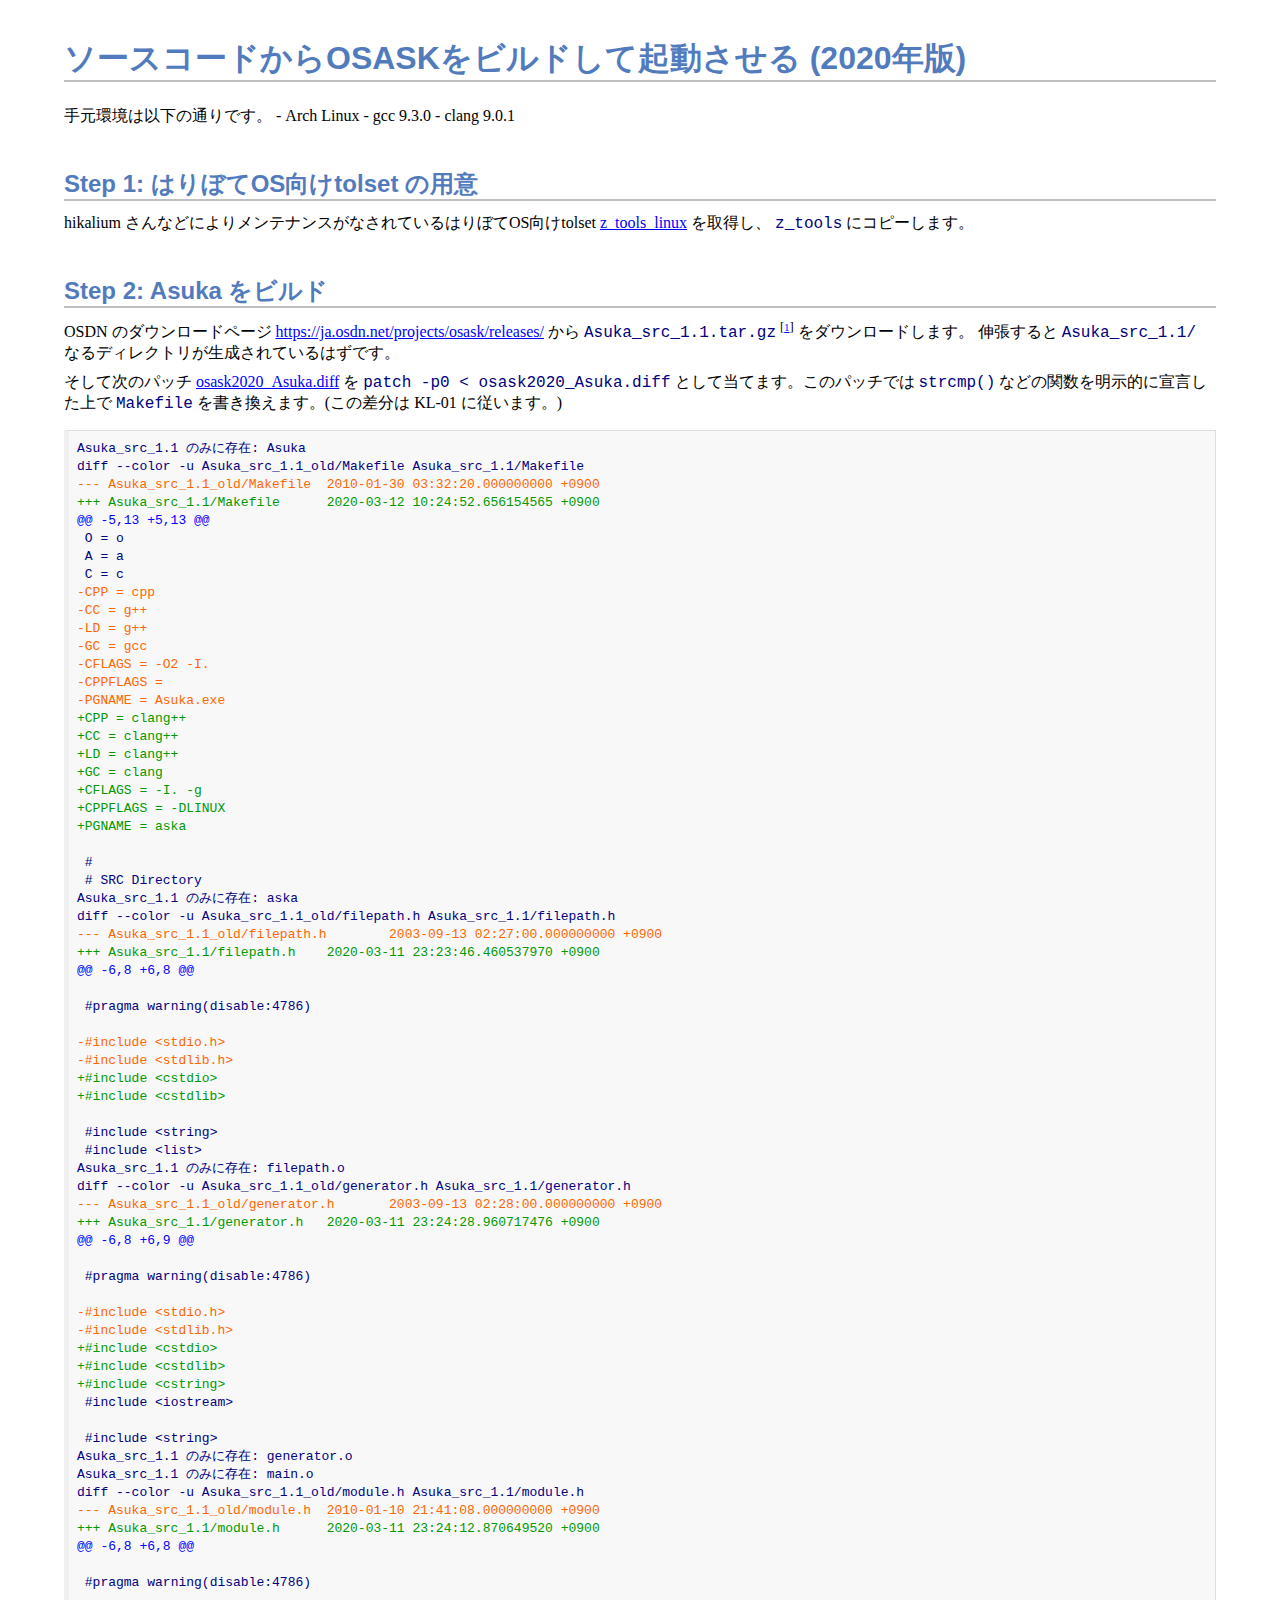
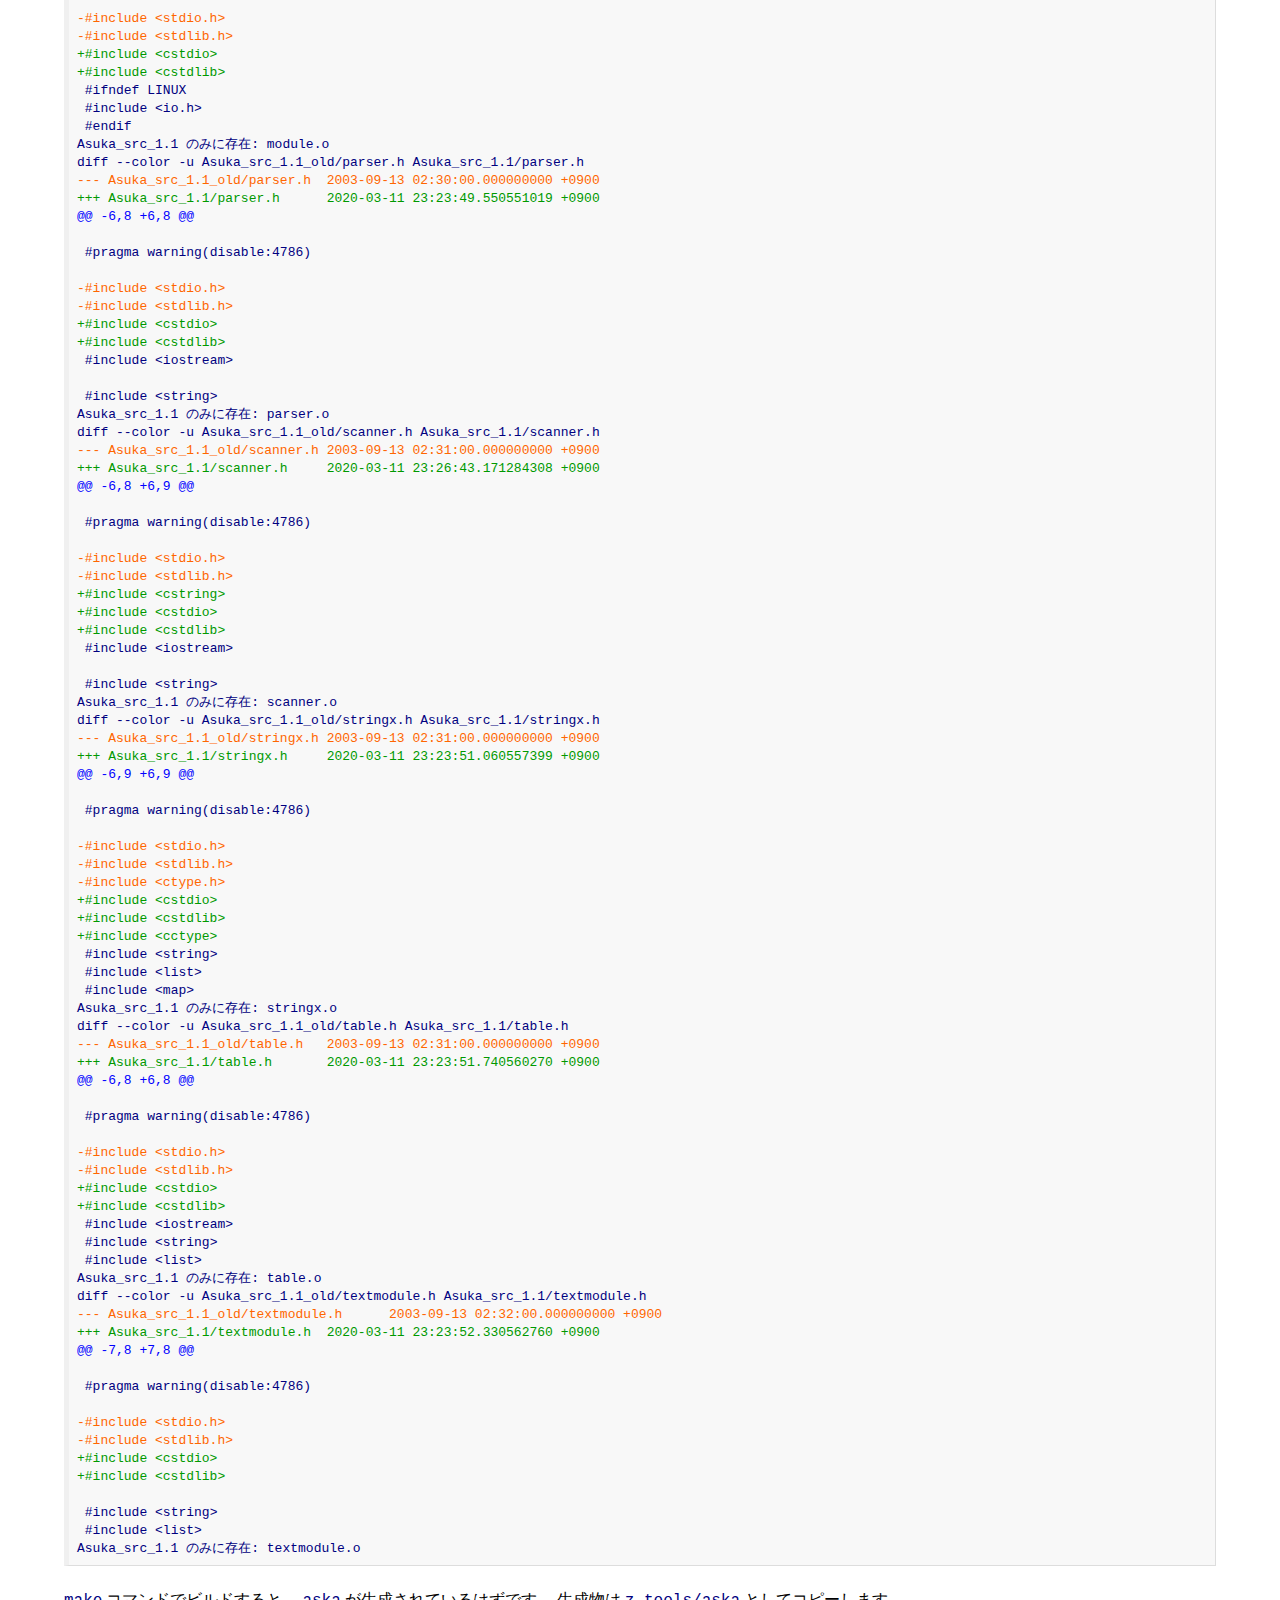
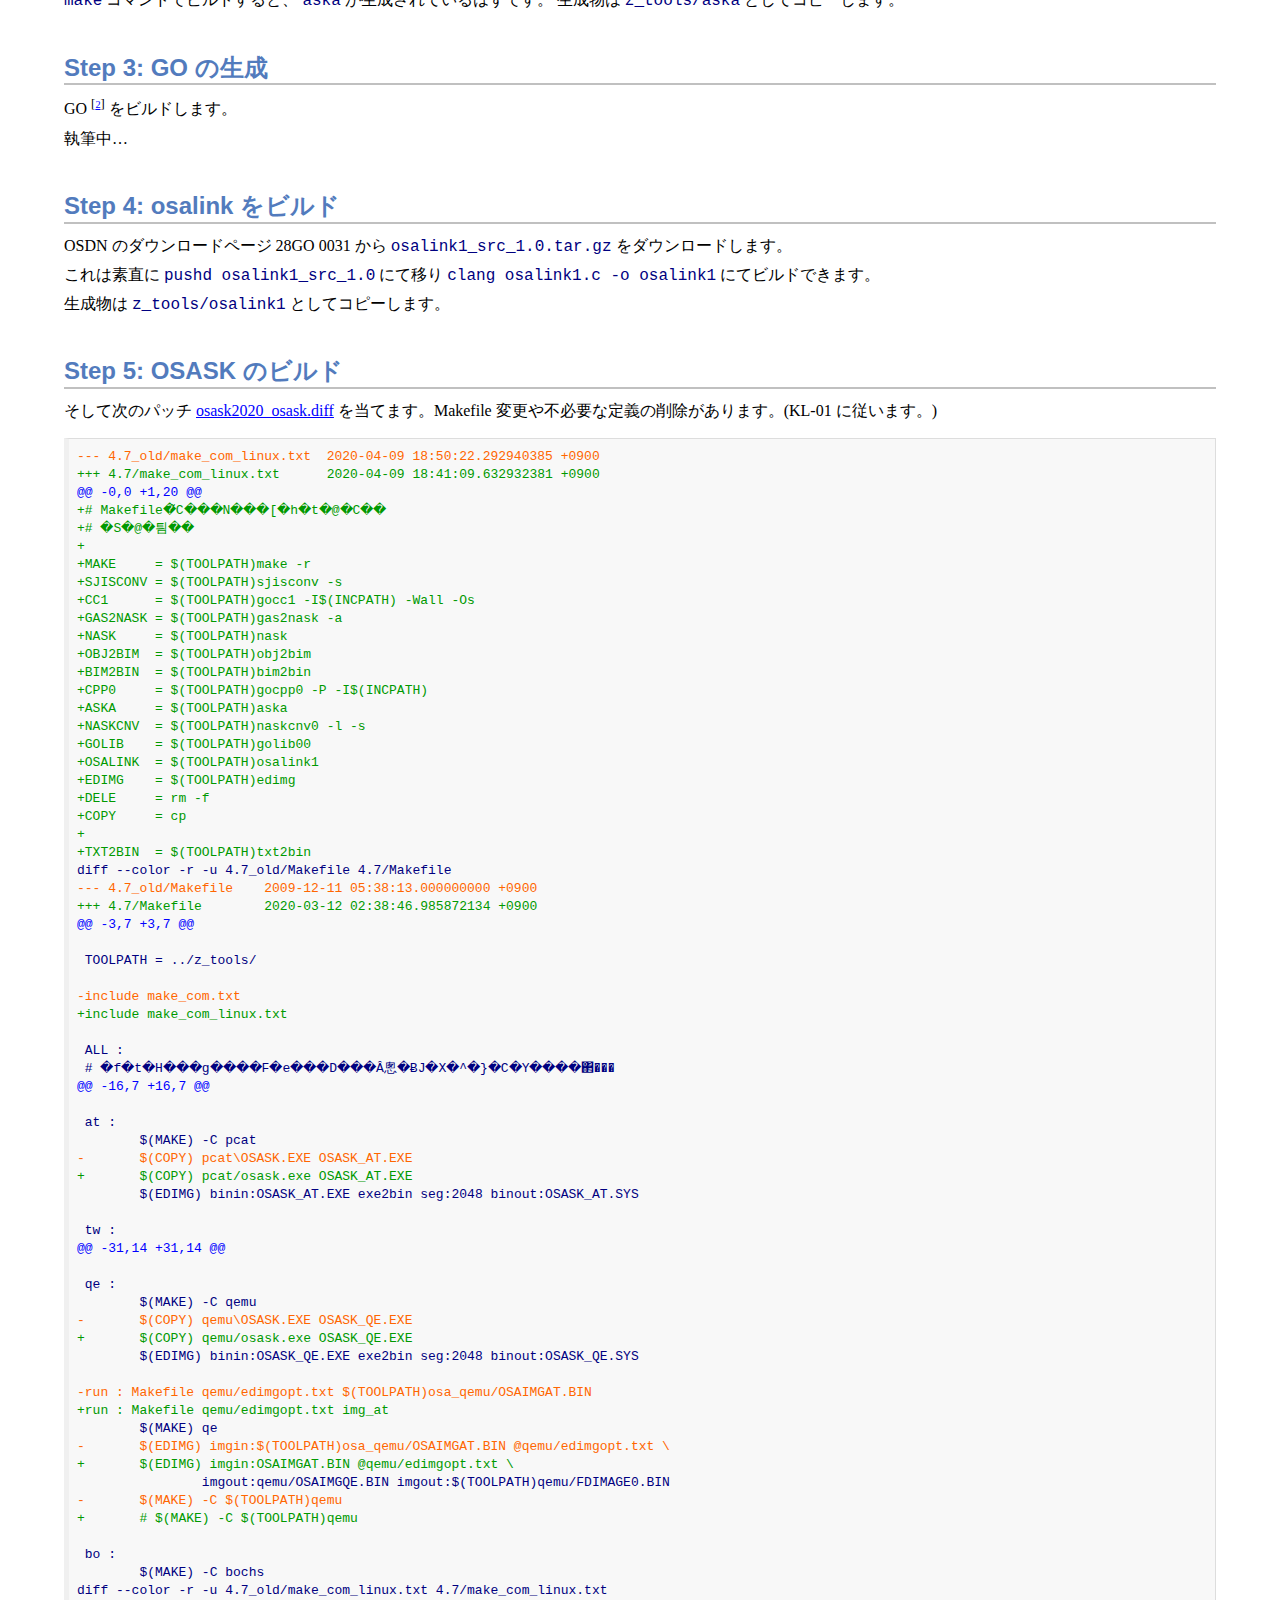
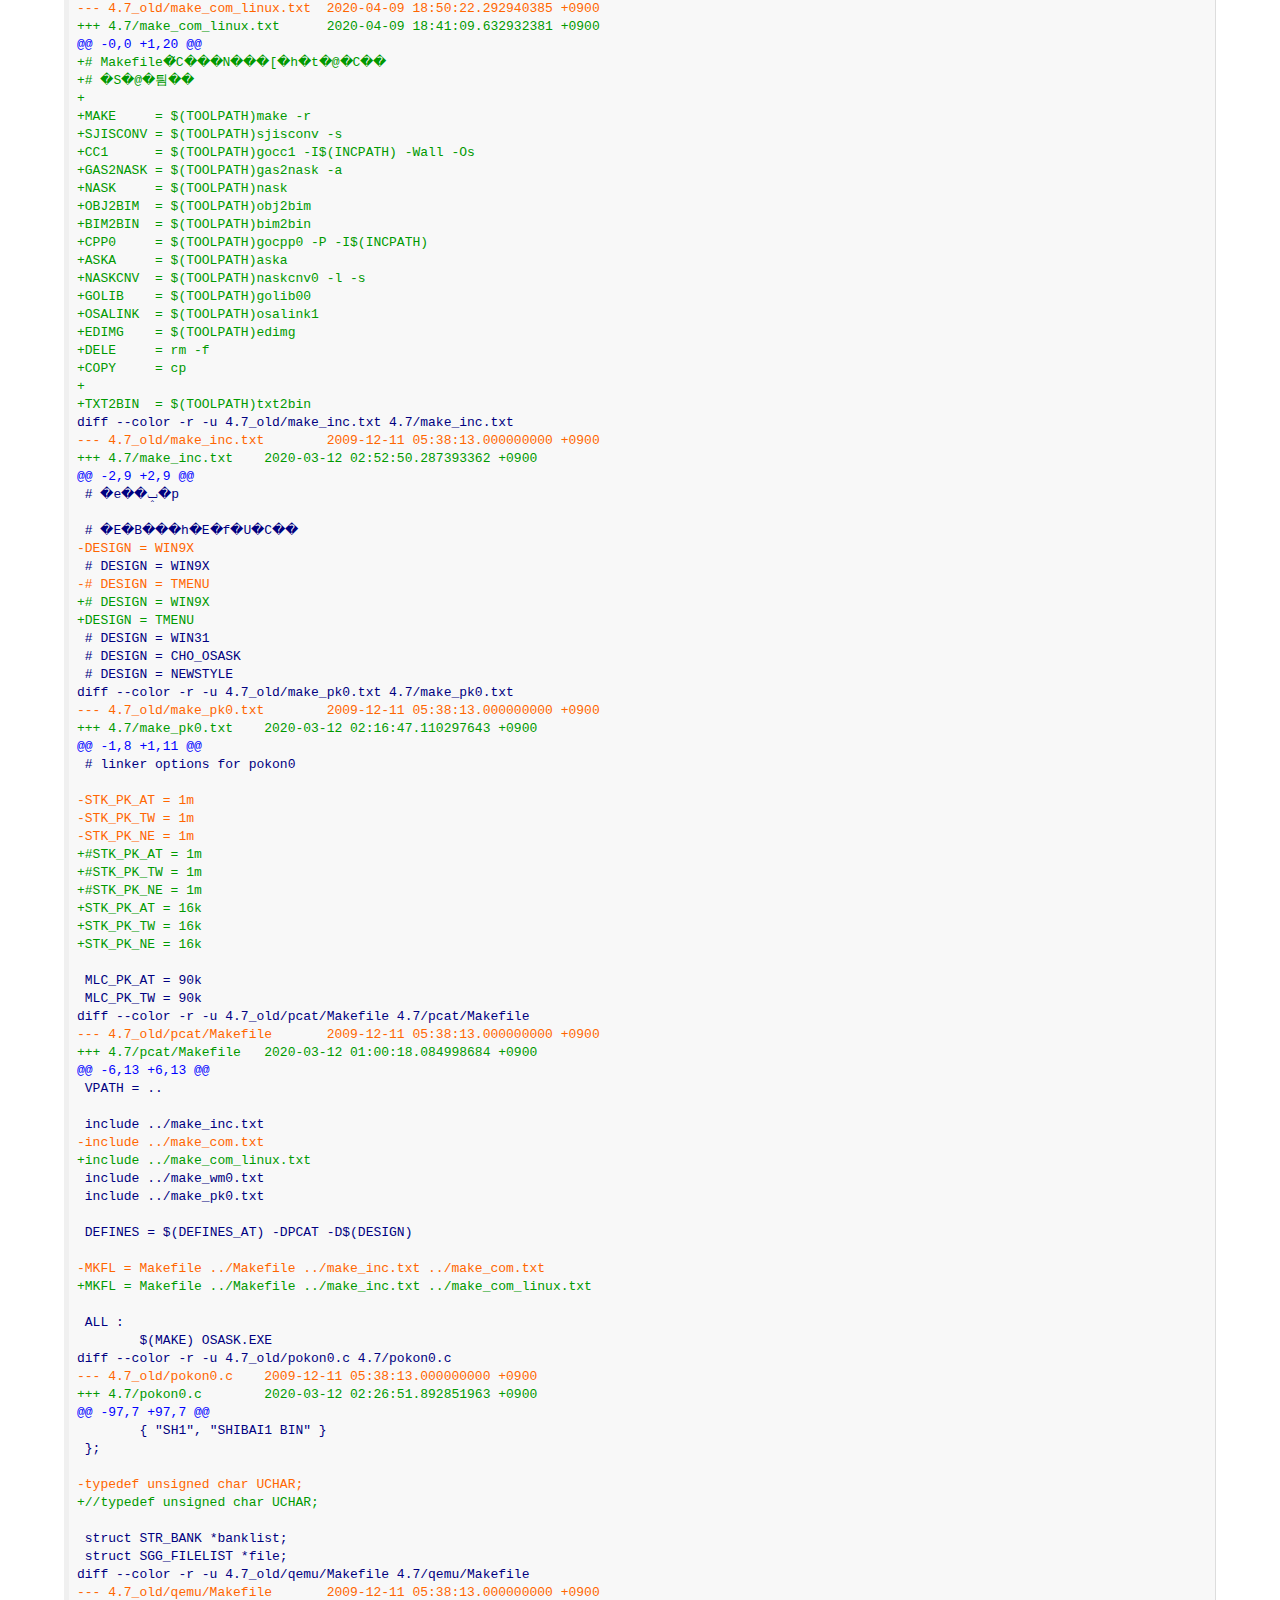
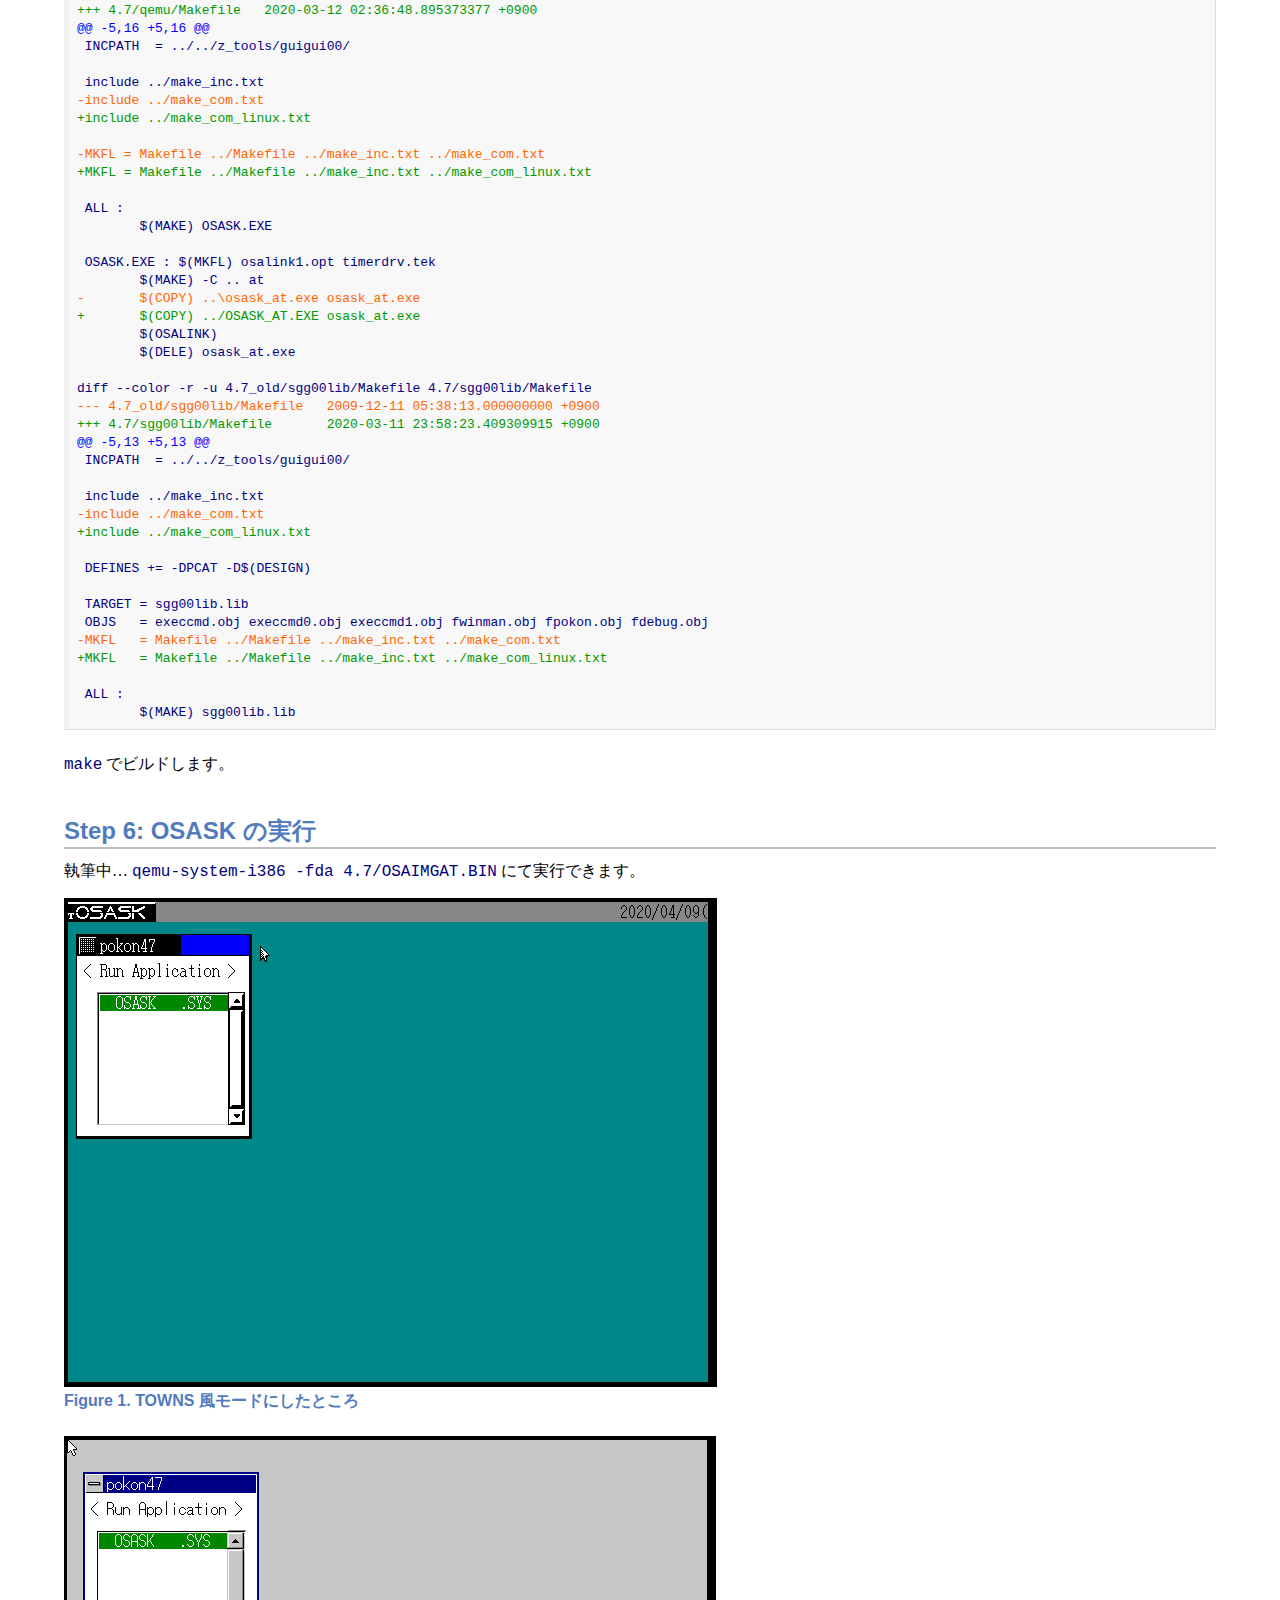
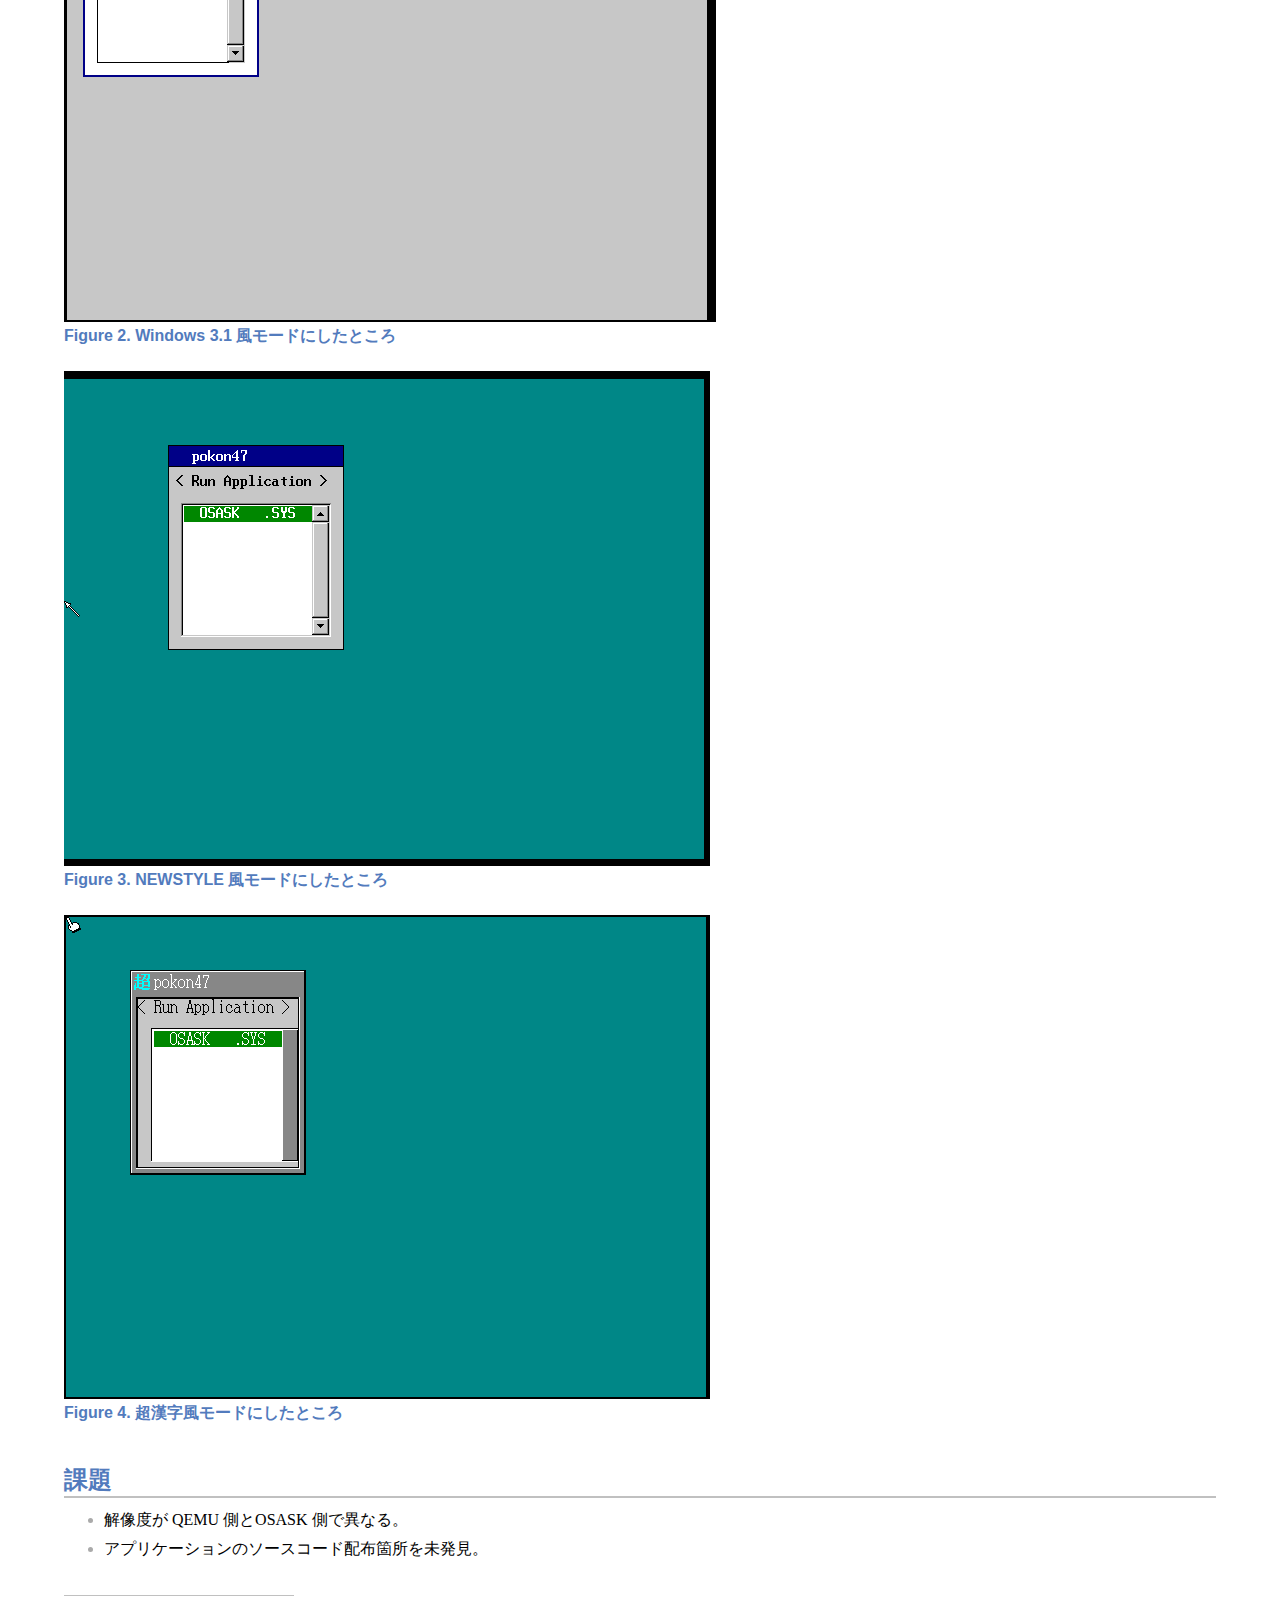
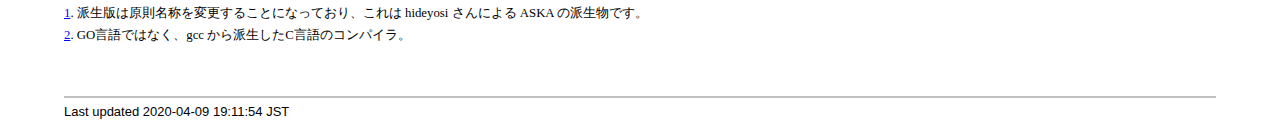
==== commit 8b32c90b: "add explanation" ====
--- a/osask2020.html
+++ b/osask2020.html
@@ -1145,18 +1145,30 @@
 <div class="sectionbody">
 <div class="paragraph"><p>執筆中&#8230;
 <code>qemu-system-i386 -fda 4.7/OSAIMGAT.BIN</code> にて実行できます。</p></div>
-<div class="paragraph"><p><span class="image">
+<div class="imageblock">
+<div class="content">
 <img src="osask2020_1.png" alt="OSASK を TOWNS 風にて起動させたところ" />
-</span>
-<span class="image">
+</div>
+<div class="title">Figure 1. TOWNS 風モードにしたところ</div>
+</div>
+<div class="imageblock">
+<div class="content">
 <img src="osask2020_2.png" alt="OSASK を win31 風にて起動させたところ" />
-</span>
-<span class="image">
+</div>
+<div class="title">Figure 2. Windows 3.1 風モードにしたところ</div>
+</div>
+<div class="imageblock">
+<div class="content">
 <img src="osask2020_3.png" alt="OSASK を NEWSTYLE 風にて起動させたところ" />
-</span>
-<span class="image">
+</div>
+<div class="title">Figure 3. NEWSTYLE  風モードにしたところ</div>
+</div>
+<div class="imageblock">
+<div class="content">
 <img src="osask2020_4.png" alt="OSASK を CHO_OSASK 風(超漢字？)にて起動させたところ" />
-</span></p></div>
+</div>
+<div class="title">Figure 4. 超漢字風モードにしたところ</div>
+</div>
 </div>
 </div>
 <div class="sect1">
@@ -1181,7 +1193,7 @@
 <div id="footer">
 <div id="footer-text">
 Last updated
- 2020-04-09 19:09:18 JST
+ 2020-04-09 19:11:54 JST
 </div>
 </div>
 </body>
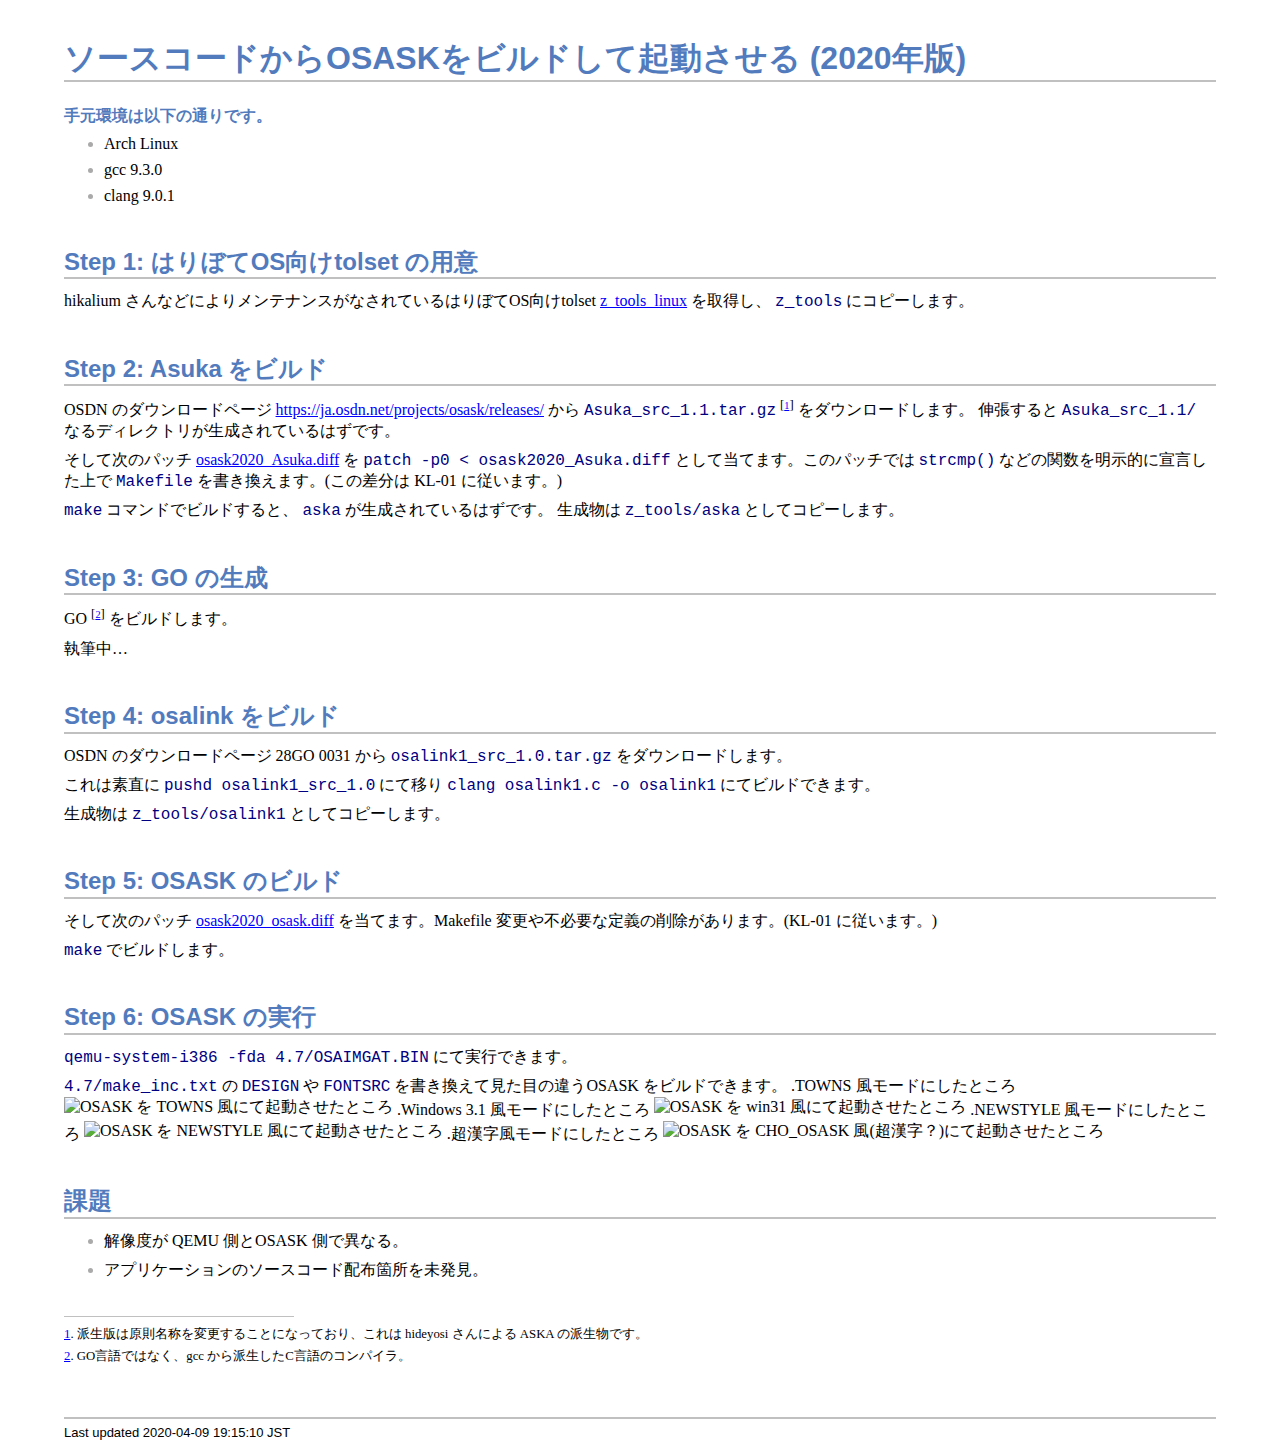
==== commit e97e3693: "simplify page" ====
--- a/osask2020.html
+++ b/osask2020.html
@@ -739,10 +739,23 @@
 <div id="content">
 <div id="preamble">
 <div class="sectionbody">
-<div class="paragraph"><p>手元環境は以下の通りです。
-- Arch Linux
-- gcc 9.3.0
-- clang 9.0.1</p></div>
+<div class="ulist"><div class="title">手元環境は以下の通りです。</div><ul>
+<li>
+<p>
+Arch Linux
+</p>
+</li>
+<li>
+<p>
+gcc 9.3.0
+</p>
+</li>
+<li>
+<p>
+clang 9.0.1
+</p>
+</li>
+</ul></div>
 </div>
 </div>
 <div class="sect1">
@@ -758,162 +771,6 @@
 <code>Asuka_src_1.1.tar.gz</code> <span class="footnote"><br />[派生版は原則名称を変更することになっており、これは hideyosi さんによる ASKA の派生物です。]<br /></span> をダウンロードします。
 伸張すると <code>Asuka_src_1.1/</code> なるディレクトリが生成されているはずです。</p></div>
 <div class="paragraph"><p>そして次のパッチ <a href="osask2020_Asuka.diff">osask2020_Asuka.diff</a> を <code>patch -p0 &lt; osask2020_Asuka.diff</code> として当てます。このパッチでは <code>strcmp()</code> などの関数を明示的に宣言した上で <code>Makefile</code> を書き換えます。(この差分は KL-01 に従います。)</p></div>
-<div class="listingblock">
-<div class="content"><!-- Generator: GNU source-highlight
-by Lorenzo Bettini
-http://www.lorenzobettini.it
-http://www.gnu.org/software/src-highlite -->
-<pre><tt>Asuka_src_1.1 のみに存在: Asuka
-diff --color -u Asuka_src_1.1_old/Makefile Asuka_src_1.1/Makefile
-<span style="color: #FF6600">--- Asuka_src_1.1_old/Makefile  2010-01-30 03:32:20.000000000 +0900</span>
-<span style="color: #009900">+++ Asuka_src_1.1/Makefile      2020-03-12 10:24:52.656154565 +0900</span>
-<span style="color: #0000FF">@@ -5,13 +5,13 @@</span>
- O = o
- A = a
- C = c
-<span style="color: #FF6600">-CPP = cpp</span>
-<span style="color: #FF6600">-CC = g++</span>
-<span style="color: #FF6600">-LD = g++</span>
-<span style="color: #FF6600">-GC = gcc</span>
-<span style="color: #FF6600">-CFLAGS = -O2 -I.</span>
-<span style="color: #FF6600">-CPPFLAGS =</span>
-<span style="color: #FF6600">-PGNAME = Asuka.exe</span>
-<span style="color: #009900">+CPP = clang++</span>
-<span style="color: #009900">+CC = clang++</span>
-<span style="color: #009900">+LD = clang++</span>
-<span style="color: #009900">+GC = clang</span>
-<span style="color: #009900">+CFLAGS = -I. -g</span>
-<span style="color: #009900">+CPPFLAGS = -DLINUX</span>
-<span style="color: #009900">+PGNAME = aska</span>
-
- #
- # SRC Directory
-Asuka_src_1.1 のみに存在: aska
-diff --color -u Asuka_src_1.1_old/filepath.h Asuka_src_1.1/filepath.h
-<span style="color: #FF6600">--- Asuka_src_1.1_old/filepath.h        2003-09-13 02:27:00.000000000 +0900</span>
-<span style="color: #009900">+++ Asuka_src_1.1/filepath.h    2020-03-11 23:23:46.460537970 +0900</span>
-<span style="color: #0000FF">@@ -6,8 +6,8 @@</span>
-
- #pragma warning(disable:4786)
-
-<span style="color: #FF6600">-#include &lt;stdio.h&gt;</span>
-<span style="color: #FF6600">-#include &lt;stdlib.h&gt;</span>
-<span style="color: #009900">+#include &lt;cstdio&gt;</span>
-<span style="color: #009900">+#include &lt;cstdlib&gt;</span>
-
- #include &lt;string&gt;
- #include &lt;list&gt;
-Asuka_src_1.1 のみに存在: filepath.o
-diff --color -u Asuka_src_1.1_old/generator.h Asuka_src_1.1/generator.h
-<span style="color: #FF6600">--- Asuka_src_1.1_old/generator.h       2003-09-13 02:28:00.000000000 +0900</span>
-<span style="color: #009900">+++ Asuka_src_1.1/generator.h   2020-03-11 23:24:28.960717476 +0900</span>
-<span style="color: #0000FF">@@ -6,8 +6,9 @@</span>
-
- #pragma warning(disable:4786)
-
-<span style="color: #FF6600">-#include &lt;stdio.h&gt;</span>
-<span style="color: #FF6600">-#include &lt;stdlib.h&gt;</span>
-<span style="color: #009900">+#include &lt;cstdio&gt;</span>
-<span style="color: #009900">+#include &lt;cstdlib&gt;</span>
-<span style="color: #009900">+#include &lt;cstring&gt;</span>
- #include &lt;iostream&gt;
-
- #include &lt;string&gt;
-Asuka_src_1.1 のみに存在: generator.o
-Asuka_src_1.1 のみに存在: main.o
-diff --color -u Asuka_src_1.1_old/module.h Asuka_src_1.1/module.h
-<span style="color: #FF6600">--- Asuka_src_1.1_old/module.h  2010-01-10 21:41:08.000000000 +0900</span>
-<span style="color: #009900">+++ Asuka_src_1.1/module.h      2020-03-11 23:24:12.870649520 +0900</span>
-<span style="color: #0000FF">@@ -6,8 +6,8 @@</span>
-
- #pragma warning(disable:4786)
-
-<span style="color: #FF6600">-#include &lt;stdio.h&gt;</span>
-<span style="color: #FF6600">-#include &lt;stdlib.h&gt;</span>
-<span style="color: #009900">+#include &lt;cstdio&gt;</span>
-<span style="color: #009900">+#include &lt;cstdlib&gt;</span>
- #ifndef LINUX
- #include &lt;io.h&gt;
- #endif
-Asuka_src_1.1 のみに存在: module.o
-diff --color -u Asuka_src_1.1_old/parser.h Asuka_src_1.1/parser.h
-<span style="color: #FF6600">--- Asuka_src_1.1_old/parser.h  2003-09-13 02:30:00.000000000 +0900</span>
-<span style="color: #009900">+++ Asuka_src_1.1/parser.h      2020-03-11 23:23:49.550551019 +0900</span>
-<span style="color: #0000FF">@@ -6,8 +6,8 @@</span>
-
- #pragma warning(disable:4786)
-
-<span style="color: #FF6600">-#include &lt;stdio.h&gt;</span>
-<span style="color: #FF6600">-#include &lt;stdlib.h&gt;</span>
-<span style="color: #009900">+#include &lt;cstdio&gt;</span>
-<span style="color: #009900">+#include &lt;cstdlib&gt;</span>
- #include &lt;iostream&gt;
-
- #include &lt;string&gt;
-Asuka_src_1.1 のみに存在: parser.o
-diff --color -u Asuka_src_1.1_old/scanner.h Asuka_src_1.1/scanner.h
-<span style="color: #FF6600">--- Asuka_src_1.1_old/scanner.h 2003-09-13 02:31:00.000000000 +0900</span>
-<span style="color: #009900">+++ Asuka_src_1.1/scanner.h     2020-03-11 23:26:43.171284308 +0900</span>
-<span style="color: #0000FF">@@ -6,8 +6,9 @@</span>
-
- #pragma warning(disable:4786)
-
-<span style="color: #FF6600">-#include &lt;stdio.h&gt;</span>
-<span style="color: #FF6600">-#include &lt;stdlib.h&gt;</span>
-<span style="color: #009900">+#include &lt;cstring&gt;</span>
-<span style="color: #009900">+#include &lt;cstdio&gt;</span>
-<span style="color: #009900">+#include &lt;cstdlib&gt;</span>
- #include &lt;iostream&gt;
-
- #include &lt;string&gt;
-Asuka_src_1.1 のみに存在: scanner.o
-diff --color -u Asuka_src_1.1_old/stringx.h Asuka_src_1.1/stringx.h
-<span style="color: #FF6600">--- Asuka_src_1.1_old/stringx.h 2003-09-13 02:31:00.000000000 +0900</span>
-<span style="color: #009900">+++ Asuka_src_1.1/stringx.h     2020-03-11 23:23:51.060557399 +0900</span>
-<span style="color: #0000FF">@@ -6,9 +6,9 @@</span>
-
- #pragma warning(disable:4786)
-
-<span style="color: #FF6600">-#include &lt;stdio.h&gt;</span>
-<span style="color: #FF6600">-#include &lt;stdlib.h&gt;</span>
-<span style="color: #FF6600">-#include &lt;ctype.h&gt;</span>
-<span style="color: #009900">+#include &lt;cstdio&gt;</span>
-<span style="color: #009900">+#include &lt;cstdlib&gt;</span>
-<span style="color: #009900">+#include &lt;cctype&gt;</span>
- #include &lt;string&gt;
- #include &lt;list&gt;
- #include &lt;map&gt;
-Asuka_src_1.1 のみに存在: stringx.o
-diff --color -u Asuka_src_1.1_old/table.h Asuka_src_1.1/table.h
-<span style="color: #FF6600">--- Asuka_src_1.1_old/table.h   2003-09-13 02:31:00.000000000 +0900</span>
-<span style="color: #009900">+++ Asuka_src_1.1/table.h       2020-03-11 23:23:51.740560270 +0900</span>
-<span style="color: #0000FF">@@ -6,8 +6,8 @@</span>
-
- #pragma warning(disable:4786)
-
-<span style="color: #FF6600">-#include &lt;stdio.h&gt;</span>
-<span style="color: #FF6600">-#include &lt;stdlib.h&gt;</span>
-<span style="color: #009900">+#include &lt;cstdio&gt;</span>
-<span style="color: #009900">+#include &lt;cstdlib&gt;</span>
- #include &lt;iostream&gt;
- #include &lt;string&gt;
- #include &lt;list&gt;
-Asuka_src_1.1 のみに存在: table.o
-diff --color -u Asuka_src_1.1_old/textmodule.h Asuka_src_1.1/textmodule.h
-<span style="color: #FF6600">--- Asuka_src_1.1_old/textmodule.h      2003-09-13 02:32:00.000000000 +0900</span>
-<span style="color: #009900">+++ Asuka_src_1.1/textmodule.h  2020-03-11 23:23:52.330562760 +0900</span>
-<span style="color: #0000FF">@@ -7,8 +7,8 @@</span>
-
- #pragma warning(disable:4786)
-
-<span style="color: #FF6600">-#include &lt;stdio.h&gt;</span>
-<span style="color: #FF6600">-#include &lt;stdlib.h&gt;</span>
-<span style="color: #009900">+#include &lt;cstdio&gt;</span>
-<span style="color: #009900">+#include &lt;cstdlib&gt;</span>
-
- #include &lt;string&gt;
- #include &lt;list&gt;
-Asuka_src_1.1 のみに存在: textmodule.o</tt></pre></div></div>
 <div class="paragraph"><p><code>make</code> コマンドでビルドすると、 <code>aska</code> が生成されているはずです。
 生成物は <code>z_tools/aska</code> としてコピーします。</p></div>
 </div>
@@ -939,236 +796,30 @@
 <div class="sectionbody">
 <div class="paragraph"><p>そして次のパッチ
 <a href="osask2020_osask.diff">osask2020_osask.diff</a> を当てます。Makefile 変更や不必要な定義の削除があります。(KL-01 に従います。)</p></div>
-<div class="listingblock">
-<div class="content"><!-- Generator: GNU source-highlight
-by Lorenzo Bettini
-http://www.lorenzobettini.it
-http://www.gnu.org/software/src-highlite -->
-<pre><tt><span style="color: #FF6600">--- 4.7_old/make_com_linux.txt  2020-04-09 18:50:22.292940385 +0900</span>
-<span style="color: #009900">+++ 4.7/make_com_linux.txt      2020-04-09 18:41:09.632932381 +0900</span>
-<span style="color: #0000FF">@@ -0,0 +1,20 @@</span>
-<span style="color: #009900">+# Makefile�̃C���N���[�h�t�@�C��</span>
-<span style="color: #009900">+# �S�@�틤��</span>
-<span style="color: #009900">+</span>
-<span style="color: #009900">+MAKE     = $(TOOLPATH)make -r</span>
-<span style="color: #009900">+SJISCONV = $(TOOLPATH)sjisconv -s</span>
-<span style="color: #009900">+CC1      = $(TOOLPATH)gocc1 -I$(INCPATH) -Wall -Os</span>
-<span style="color: #009900">+GAS2NASK = $(TOOLPATH)gas2nask -a</span>
-<span style="color: #009900">+NASK     = $(TOOLPATH)nask</span>
-<span style="color: #009900">+OBJ2BIM  = $(TOOLPATH)obj2bim</span>
-<span style="color: #009900">+BIM2BIN  = $(TOOLPATH)bim2bin</span>
-<span style="color: #009900">+CPP0     = $(TOOLPATH)gocpp0 -P -I$(INCPATH)</span>
-<span style="color: #009900">+ASKA     = $(TOOLPATH)aska</span>
-<span style="color: #009900">+NASKCNV  = $(TOOLPATH)naskcnv0 -l -s</span>
-<span style="color: #009900">+GOLIB    = $(TOOLPATH)golib00</span>
-<span style="color: #009900">+OSALINK  = $(TOOLPATH)osalink1</span>
-<span style="color: #009900">+EDIMG    = $(TOOLPATH)edimg</span>
-<span style="color: #009900">+DELE     = rm -f</span>
-<span style="color: #009900">+COPY     = cp</span>
-<span style="color: #009900">+</span>
-<span style="color: #009900">+TXT2BIN  = $(TOOLPATH)txt2bin</span>
-diff --color -r -u 4.7_old/Makefile 4.7/Makefile
-<span style="color: #FF6600">--- 4.7_old/Makefile    2009-12-11 05:38:13.000000000 +0900</span>
-<span style="color: #009900">+++ 4.7/Makefile        2020-03-12 02:38:46.985872134 +0900</span>
-<span style="color: #0000FF">@@ -3,7 +3,7 @@</span>
-
- TOOLPATH = ../z_tools/
-
-<span style="color: #FF6600">-include make_com.txt</span>
-<span style="color: #009900">+include make_com_linux.txt</span>
-
- ALL :
- # �f�t�H���g����F�e���D���Ȃ悤�ɃJ�X�^�}�C�Y����΂���
-<span style="color: #0000FF">@@ -16,7 +16,7 @@</span>
-
- at :
-        $(MAKE) -C pcat
-<span style="color: #FF6600">-       $(COPY) pcat\OSASK.EXE OSASK_AT.EXE</span>
-<span style="color: #009900">+       $(COPY) pcat/osask.exe OSASK_AT.EXE</span>
-        $(EDIMG) binin:OSASK_AT.EXE exe2bin seg:2048 binout:OSASK_AT.SYS
-
- tw :
-<span style="color: #0000FF">@@ -31,14 +31,14 @@</span>
-
- qe :
-        $(MAKE) -C qemu
-<span style="color: #FF6600">-       $(COPY) qemu\OSASK.EXE OSASK_QE.EXE</span>
-<span style="color: #009900">+       $(COPY) qemu/osask.exe OSASK_QE.EXE</span>
-        $(EDIMG) binin:OSASK_QE.EXE exe2bin seg:2048 binout:OSASK_QE.SYS
-
-<span style="color: #FF6600">-run : Makefile qemu/edimgopt.txt $(TOOLPATH)osa_qemu/OSAIMGAT.BIN</span>
-<span style="color: #009900">+run : Makefile qemu/edimgopt.txt img_at</span>
-        $(MAKE) qe
-<span style="color: #FF6600">-       $(EDIMG) imgin:$(TOOLPATH)osa_qemu/OSAIMGAT.BIN @qemu/edimgopt.txt \</span>
-<span style="color: #009900">+       $(EDIMG) imgin:OSAIMGAT.BIN @qemu/edimgopt.txt \</span>
-                imgout:qemu/OSAIMGQE.BIN imgout:$(TOOLPATH)qemu/FDIMAGE0.BIN
-<span style="color: #FF6600">-       $(MAKE) -C $(TOOLPATH)qemu</span>
-<span style="color: #009900">+       # $(MAKE) -C $(TOOLPATH)qemu</span>
-
- bo :
-        $(MAKE) -C bochs
-diff --color -r -u 4.7_old/make_com_linux.txt 4.7/make_com_linux.txt
-<span style="color: #FF6600">--- 4.7_old/make_com_linux.txt  2020-04-09 18:50:22.292940385 +0900</span>
-<span style="color: #009900">+++ 4.7/make_com_linux.txt      2020-04-09 18:41:09.632932381 +0900</span>
-<span style="color: #0000FF">@@ -0,0 +1,20 @@</span>
-<span style="color: #009900">+# Makefile�̃C���N���[�h�t�@�C��</span>
-<span style="color: #009900">+# �S�@�틤��</span>
-<span style="color: #009900">+</span>
-<span style="color: #009900">+MAKE     = $(TOOLPATH)make -r</span>
-<span style="color: #009900">+SJISCONV = $(TOOLPATH)sjisconv -s</span>
-<span style="color: #009900">+CC1      = $(TOOLPATH)gocc1 -I$(INCPATH) -Wall -Os</span>
-<span style="color: #009900">+GAS2NASK = $(TOOLPATH)gas2nask -a</span>
-<span style="color: #009900">+NASK     = $(TOOLPATH)nask</span>
-<span style="color: #009900">+OBJ2BIM  = $(TOOLPATH)obj2bim</span>
-<span style="color: #009900">+BIM2BIN  = $(TOOLPATH)bim2bin</span>
-<span style="color: #009900">+CPP0     = $(TOOLPATH)gocpp0 -P -I$(INCPATH)</span>
-<span style="color: #009900">+ASKA     = $(TOOLPATH)aska</span>
-<span style="color: #009900">+NASKCNV  = $(TOOLPATH)naskcnv0 -l -s</span>
-<span style="color: #009900">+GOLIB    = $(TOOLPATH)golib00</span>
-<span style="color: #009900">+OSALINK  = $(TOOLPATH)osalink1</span>
-<span style="color: #009900">+EDIMG    = $(TOOLPATH)edimg</span>
-<span style="color: #009900">+DELE     = rm -f</span>
-<span style="color: #009900">+COPY     = cp</span>
-<span style="color: #009900">+</span>
-<span style="color: #009900">+TXT2BIN  = $(TOOLPATH)txt2bin</span>
-diff --color -r -u 4.7_old/make_inc.txt 4.7/make_inc.txt
-<span style="color: #FF6600">--- 4.7_old/make_inc.txt        2009-12-11 05:38:13.000000000 +0900</span>
-<span style="color: #009900">+++ 4.7/make_inc.txt    2020-03-12 02:52:50.287393362 +0900</span>
-<span style="color: #0000FF">@@ -2,9 +2,9 @@</span>
- # �e��ݒ�p
-
- # �E�B���h�E�f�U�C��
-<span style="color: #FF6600">-DESIGN = WIN9X</span>
- # DESIGN = WIN9X
-<span style="color: #FF6600">-# DESIGN = TMENU</span>
-<span style="color: #009900">+# DESIGN = WIN9X</span>
-<span style="color: #009900">+DESIGN = TMENU</span>
- # DESIGN = WIN31
- # DESIGN = CHO_OSASK
- # DESIGN = NEWSTYLE
-diff --color -r -u 4.7_old/make_pk0.txt 4.7/make_pk0.txt
-<span style="color: #FF6600">--- 4.7_old/make_pk0.txt        2009-12-11 05:38:13.000000000 +0900</span>
-<span style="color: #009900">+++ 4.7/make_pk0.txt    2020-03-12 02:16:47.110297643 +0900</span>
-<span style="color: #0000FF">@@ -1,8 +1,11 @@</span>
- # linker options for pokon0
-
-<span style="color: #FF6600">-STK_PK_AT = 1m</span>
-<span style="color: #FF6600">-STK_PK_TW = 1m</span>
-<span style="color: #FF6600">-STK_PK_NE = 1m</span>
-<span style="color: #009900">+#STK_PK_AT = 1m</span>
-<span style="color: #009900">+#STK_PK_TW = 1m</span>
-<span style="color: #009900">+#STK_PK_NE = 1m</span>
-<span style="color: #009900">+STK_PK_AT = 16k</span>
-<span style="color: #009900">+STK_PK_TW = 16k</span>
-<span style="color: #009900">+STK_PK_NE = 16k</span>
-
- MLC_PK_AT = 90k
- MLC_PK_TW = 90k
-diff --color -r -u 4.7_old/pcat/Makefile 4.7/pcat/Makefile
-<span style="color: #FF6600">--- 4.7_old/pcat/Makefile       2009-12-11 05:38:13.000000000 +0900</span>
-<span style="color: #009900">+++ 4.7/pcat/Makefile   2020-03-12 01:00:18.084998684 +0900</span>
-<span style="color: #0000FF">@@ -6,13 +6,13 @@</span>
- VPATH = ..
-
- include ../make_inc.txt
-<span style="color: #FF6600">-include ../make_com.txt</span>
-<span style="color: #009900">+include ../make_com_linux.txt</span>
- include ../make_wm0.txt
- include ../make_pk0.txt
-
- DEFINES = $(DEFINES_AT) -DPCAT -D$(DESIGN)
-
-<span style="color: #FF6600">-MKFL = Makefile ../Makefile ../make_inc.txt ../make_com.txt</span>
-<span style="color: #009900">+MKFL = Makefile ../Makefile ../make_inc.txt ../make_com_linux.txt</span>
-
- ALL :
-        $(MAKE) OSASK.EXE
-diff --color -r -u 4.7_old/pokon0.c 4.7/pokon0.c
-<span style="color: #FF6600">--- 4.7_old/pokon0.c    2009-12-11 05:38:13.000000000 +0900</span>
-<span style="color: #009900">+++ 4.7/pokon0.c        2020-03-12 02:26:51.892851963 +0900</span>
-<span style="color: #0000FF">@@ -97,7 +97,7 @@</span>
-        { "SH1", "SHIBAI1 BIN" }
- };
-
-<span style="color: #FF6600">-typedef unsigned char UCHAR;</span>
-<span style="color: #009900">+//typedef unsigned char UCHAR;</span>
-
- struct STR_BANK *banklist;
- struct SGG_FILELIST *file;
-diff --color -r -u 4.7_old/qemu/Makefile 4.7/qemu/Makefile
-<span style="color: #FF6600">--- 4.7_old/qemu/Makefile       2009-12-11 05:38:13.000000000 +0900</span>
-<span style="color: #009900">+++ 4.7/qemu/Makefile   2020-03-12 02:36:48.895373377 +0900</span>
-<span style="color: #0000FF">@@ -5,16 +5,16 @@</span>
- INCPATH  = ../../z_tools/guigui00/
-
- include ../make_inc.txt
-<span style="color: #FF6600">-include ../make_com.txt</span>
-<span style="color: #009900">+include ../make_com_linux.txt</span>
-
-<span style="color: #FF6600">-MKFL = Makefile ../Makefile ../make_inc.txt ../make_com.txt</span>
-<span style="color: #009900">+MKFL = Makefile ../Makefile ../make_inc.txt ../make_com_linux.txt</span>
-
- ALL :
-        $(MAKE) OSASK.EXE
-
- OSASK.EXE : $(MKFL) osalink1.opt timerdrv.tek
-        $(MAKE) -C .. at
-<span style="color: #FF6600">-       $(COPY) ..\osask_at.exe osask_at.exe</span>
-<span style="color: #009900">+       $(COPY) ../OSASK_AT.EXE osask_at.exe</span>
-        $(OSALINK)
-        $(DELE) osask_at.exe
-
-diff --color -r -u 4.7_old/sgg00lib/Makefile 4.7/sgg00lib/Makefile
-<span style="color: #FF6600">--- 4.7_old/sgg00lib/Makefile   2009-12-11 05:38:13.000000000 +0900</span>
-<span style="color: #009900">+++ 4.7/sgg00lib/Makefile       2020-03-11 23:58:23.409309915 +0900</span>
-<span style="color: #0000FF">@@ -5,13 +5,13 @@</span>
- INCPATH  = ../../z_tools/guigui00/
-
- include ../make_inc.txt
-<span style="color: #FF6600">-include ../make_com.txt</span>
-<span style="color: #009900">+include ../make_com_linux.txt</span>
-
- DEFINES += -DPCAT -D$(DESIGN)
-
- TARGET = sgg00lib.lib
- OBJS   = execcmd.obj execcmd0.obj execcmd1.obj fwinman.obj fpokon.obj fdebug.obj
-<span style="color: #FF6600">-MKFL   = Makefile ../Makefile ../make_inc.txt ../make_com.txt</span>
-<span style="color: #009900">+MKFL   = Makefile ../Makefile ../make_inc.txt ../make_com_linux.txt</span>
-
- ALL :
-        $(MAKE) sgg00lib.lib</tt></pre></div></div>
 <div class="paragraph"><p><code>make</code> でビルドします。</p></div>
 </div>
 </div>
 <div class="sect1">
 <h2 id="_step_6_osask_の実行">Step 6: OSASK の実行</h2>
 <div class="sectionbody">
-<div class="paragraph"><p>執筆中&#8230;
-<code>qemu-system-i386 -fda 4.7/OSAIMGAT.BIN</code> にて実行できます。</p></div>
-<div class="imageblock">
-<div class="content">
-<img src="osask2020_1.png" alt="OSASK を TOWNS 風にて起動させたところ" />
-</div>
-<div class="title">Figure 1. TOWNS 風モードにしたところ</div>
-</div>
-<div class="imageblock">
-<div class="content">
-<img src="osask2020_2.png" alt="OSASK を win31 風にて起動させたところ" />
-</div>
-<div class="title">Figure 2. Windows 3.1 風モードにしたところ</div>
-</div>
-<div class="imageblock">
-<div class="content">
-<img src="osask2020_3.png" alt="OSASK を NEWSTYLE 風にて起動させたところ" />
-</div>
-<div class="title">Figure 3. NEWSTYLE  風モードにしたところ</div>
-</div>
-<div class="imageblock">
-<div class="content">
-<img src="osask2020_4.png" alt="OSASK を CHO_OSASK 風(超漢字？)にて起動させたところ" />
-</div>
-<div class="title">Figure 4. 超漢字風モードにしたところ</div>
-</div>
+<div class="paragraph"><p><code>qemu-system-i386 -fda 4.7/OSAIMGAT.BIN</code> にて実行できます。</p></div>
+<div class="paragraph"><p><code>4.7/make_inc.txt</code> の <code>DESIGN</code> や <code>FONTSRC</code> を書き換えて見た目の違うOSASK をビルドできます。
+.TOWNS 風モードにしたところ
+<span class="image">
+<img src=":osask2020_1.png" alt="OSASK を TOWNS 風にて起動させたところ" />
+</span>
+.Windows 3.1 風モードにしたところ
+<span class="image">
+<img src=":osask2020_2.png" alt="OSASK を win31 風にて起動させたところ" />
+</span>
+.NEWSTYLE  風モードにしたところ
+<span class="image">
+<img src=":osask2020_3.png" alt="OSASK を NEWSTYLE 風にて起動させたところ" />
+</span>
+.超漢字風モードにしたところ
+<span class="image">
+<img src=":osask2020_4.png" alt="OSASK を CHO_OSASK 風(超漢字？)にて起動させたところ" />
+</span></p></div>
 </div>
 </div>
 <div class="sect1">
@@ -1193,7 +844,7 @@
 <div id="footer">
 <div id="footer-text">
 Last updated
- 2020-04-09 19:11:54 JST
+ 2020-04-09 19:15:10 JST
 </div>
 </div>
 </body>
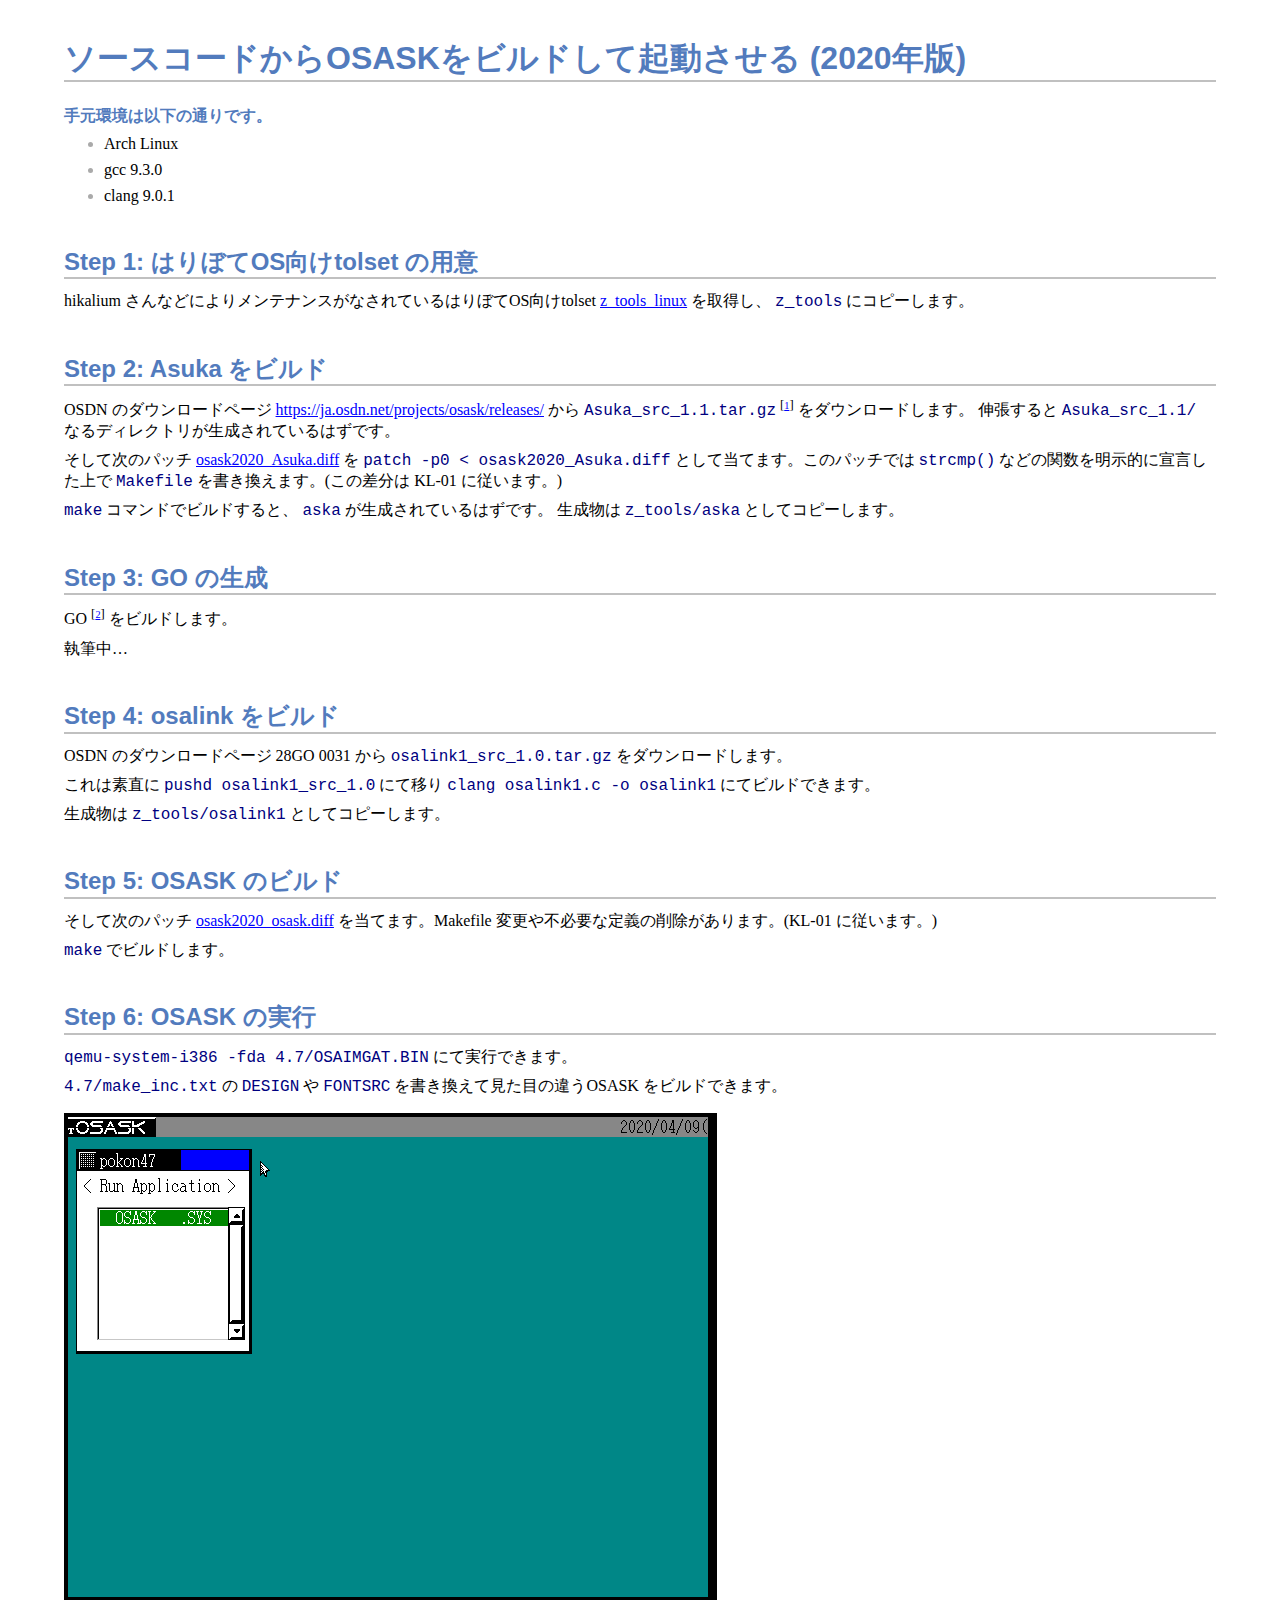
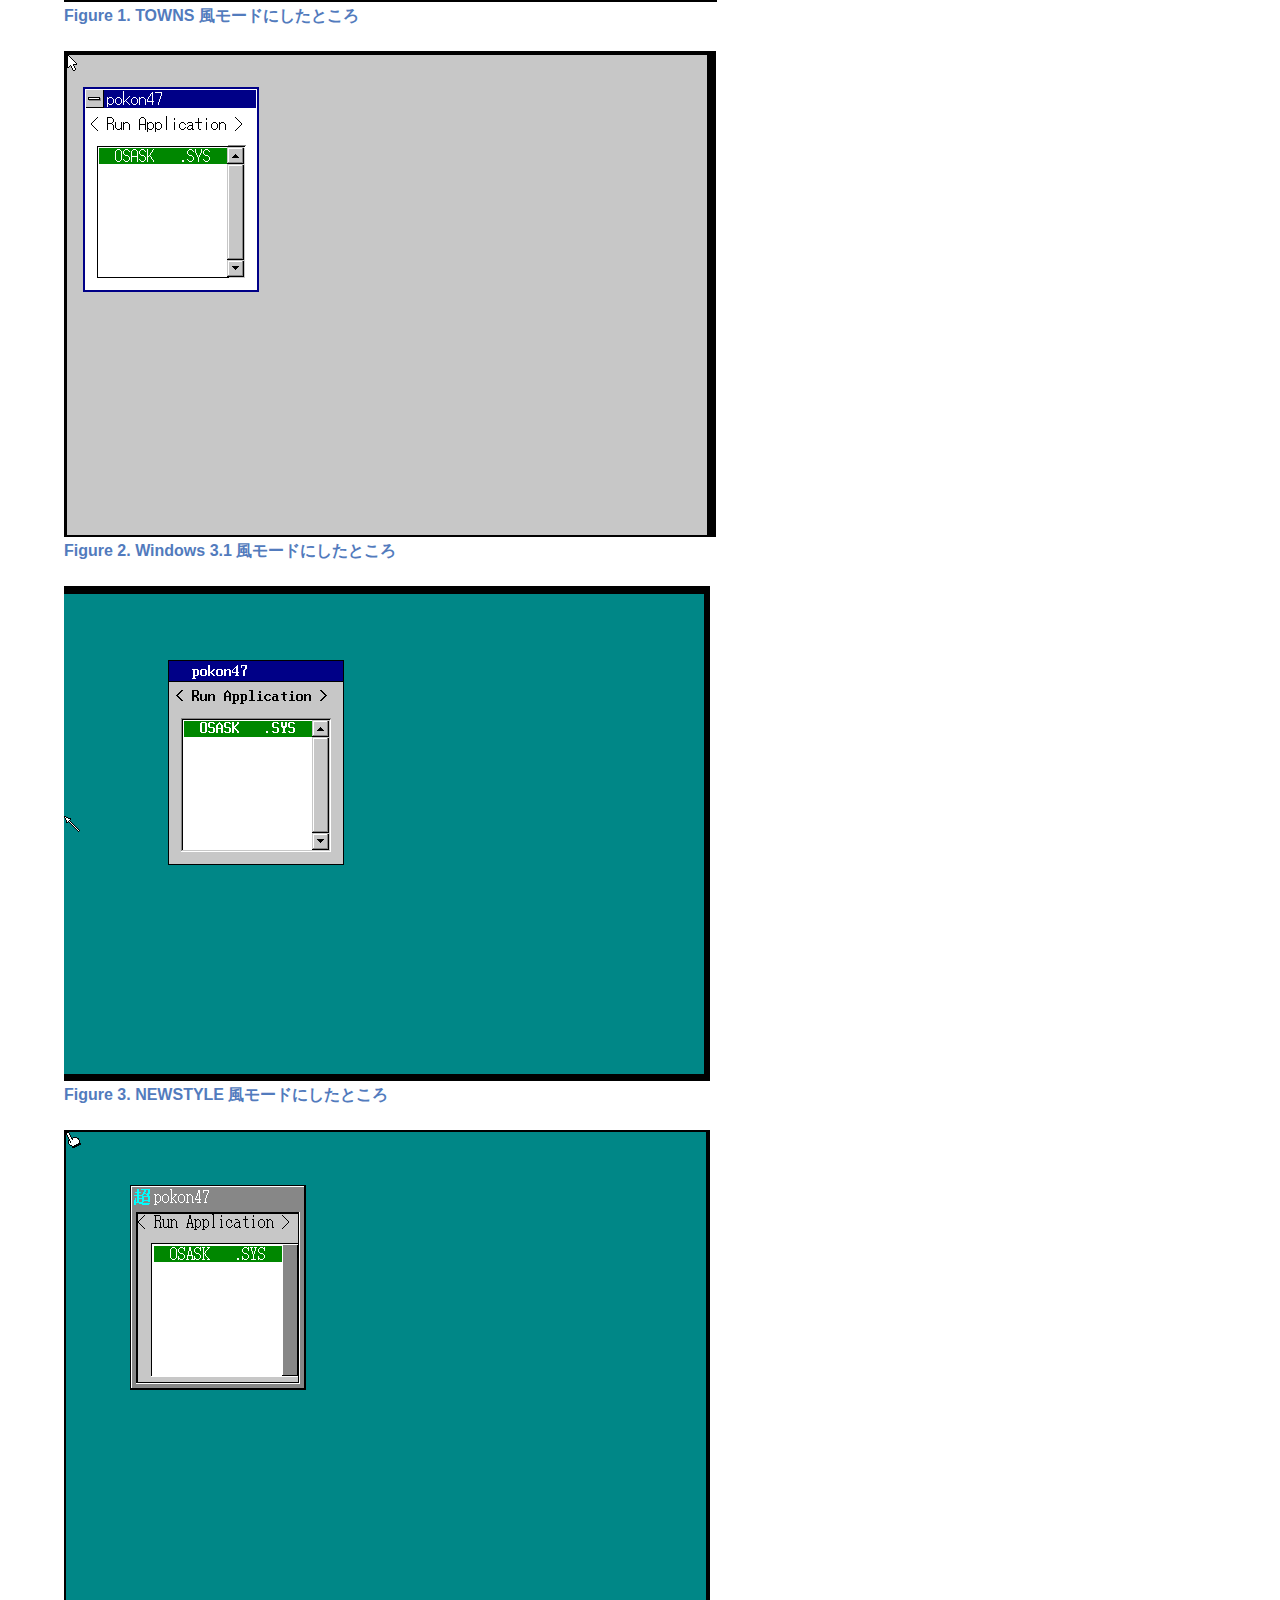
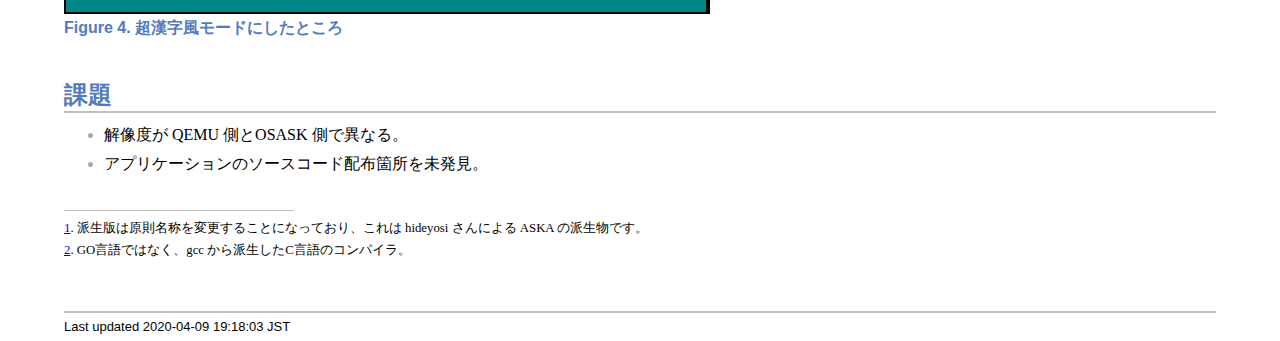
==== commit 820c385f: "add more screenshot" ====
--- a/osask2020.html
+++ b/osask2020.html
@@ -803,23 +803,31 @@
 <h2 id="_step_6_osask_の実行">Step 6: OSASK の実行</h2>
 <div class="sectionbody">
 <div class="paragraph"><p><code>qemu-system-i386 -fda 4.7/OSAIMGAT.BIN</code> にて実行できます。</p></div>
-<div class="paragraph"><p><code>4.7/make_inc.txt</code> の <code>DESIGN</code> や <code>FONTSRC</code> を書き換えて見た目の違うOSASK をビルドできます。
-.TOWNS 風モードにしたところ
-<span class="image">
-<img src=":osask2020_1.png" alt="OSASK を TOWNS 風にて起動させたところ" />
-</span>
-.Windows 3.1 風モードにしたところ
-<span class="image">
-<img src=":osask2020_2.png" alt="OSASK を win31 風にて起動させたところ" />
-</span>
-.NEWSTYLE  風モードにしたところ
-<span class="image">
-<img src=":osask2020_3.png" alt="OSASK を NEWSTYLE 風にて起動させたところ" />
-</span>
-.超漢字風モードにしたところ
-<span class="image">
-<img src=":osask2020_4.png" alt="OSASK を CHO_OSASK 風(超漢字？)にて起動させたところ" />
-</span></p></div>
+<div class="paragraph"><p><code>4.7/make_inc.txt</code> の <code>DESIGN</code> や <code>FONTSRC</code> を書き換えて見た目の違うOSASK をビルドできます。</p></div>
+<div class="imageblock">
+<div class="content">
+<img src="osask2020_1.png" alt="OSASK を TOWNS 風にて起動させたところ" />
+</div>
+<div class="title">Figure 1. TOWNS 風モードにしたところ</div>
+</div>
+<div class="imageblock">
+<div class="content">
+<img src="osask2020_2.png" alt="OSASK を win31 風にて起動させたところ" />
+</div>
+<div class="title">Figure 2. Windows 3.1 風モードにしたところ</div>
+</div>
+<div class="imageblock">
+<div class="content">
+<img src="osask2020_3.png" alt="OSASK を NEWSTYLE 風にて起動させたところ" />
+</div>
+<div class="title">Figure 3. NEWSTYLE  風モードにしたところ</div>
+</div>
+<div class="imageblock">
+<div class="content">
+<img src="osask2020_4.png" alt="OSASK を CHO_OSASK 風(超漢字？)にて起動させたところ" />
+</div>
+<div class="title">Figure 4. 超漢字風モードにしたところ</div>
+</div>
 </div>
 </div>
 <div class="sect1">
@@ -844,7 +852,7 @@
 <div id="footer">
 <div id="footer-text">
 Last updated
- 2020-04-09 19:15:10 JST
+ 2020-04-09 19:18:03 JST
 </div>
 </div>
 </body>
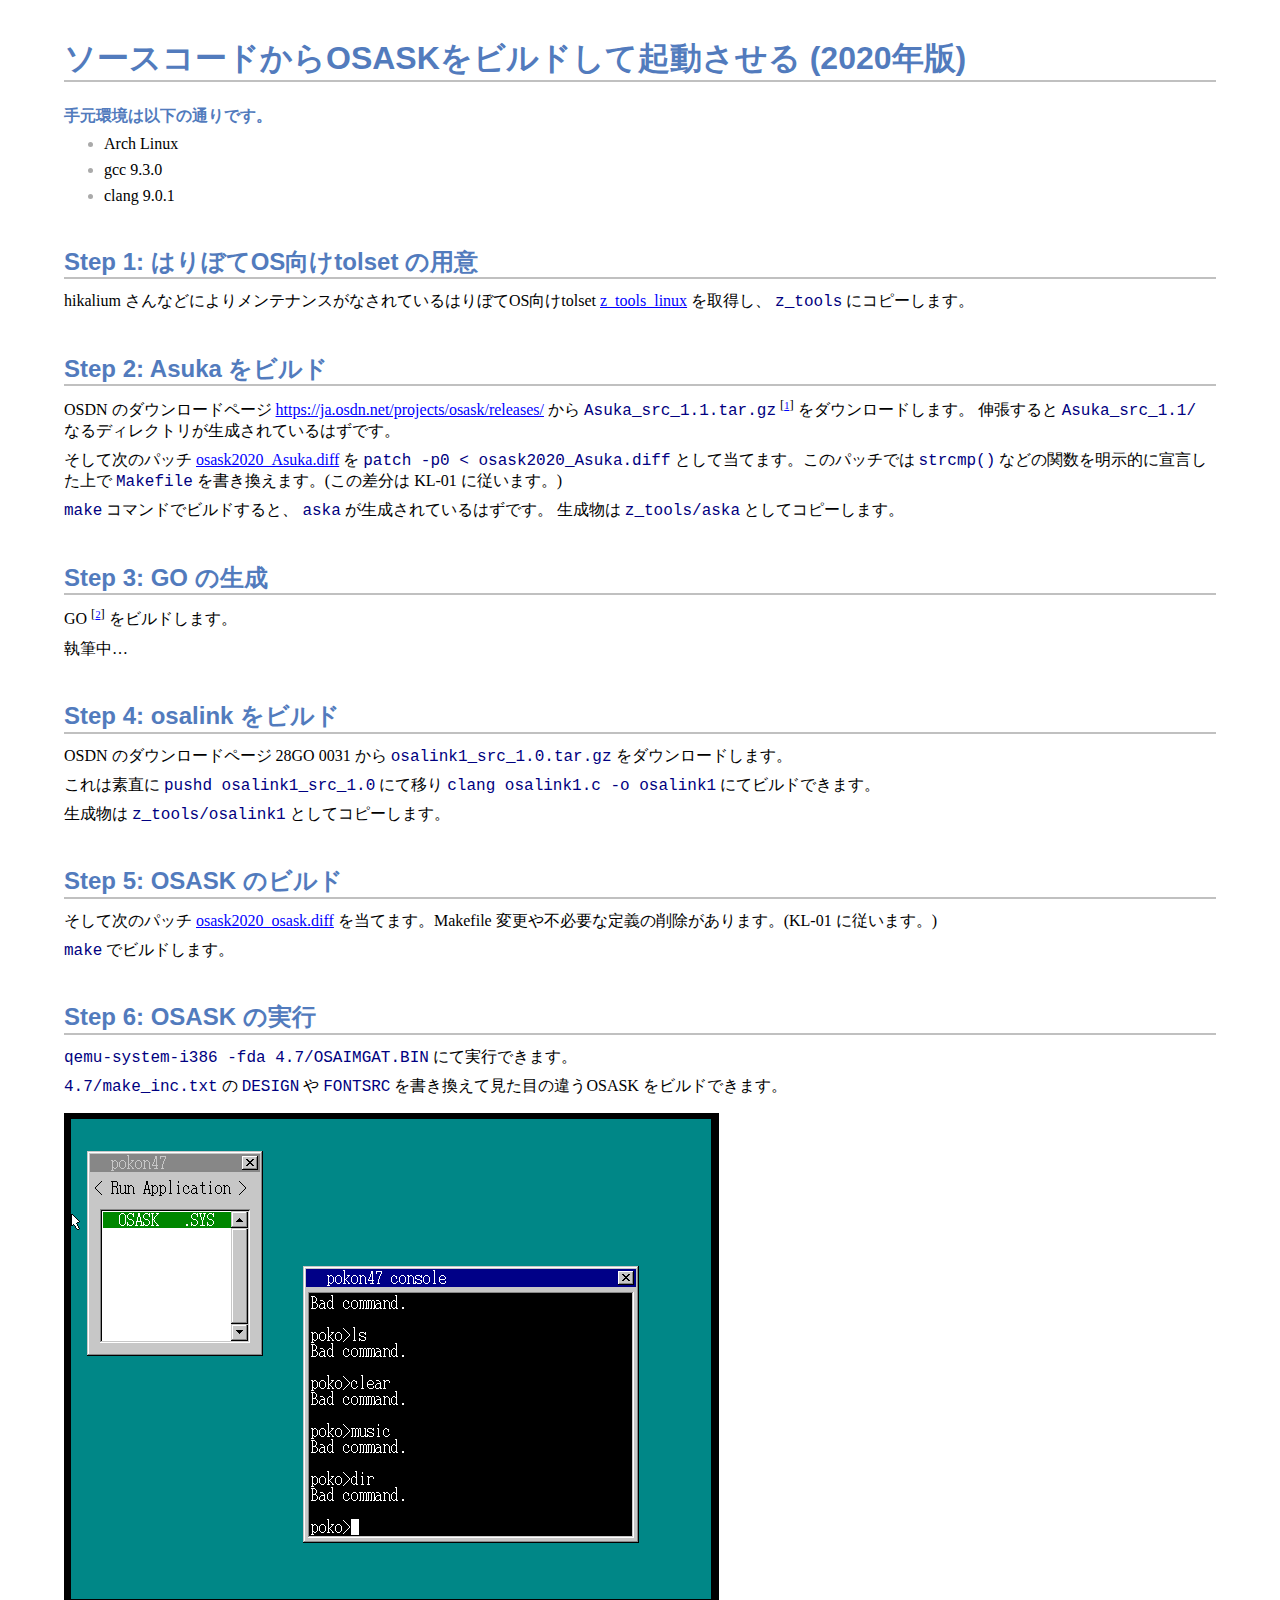
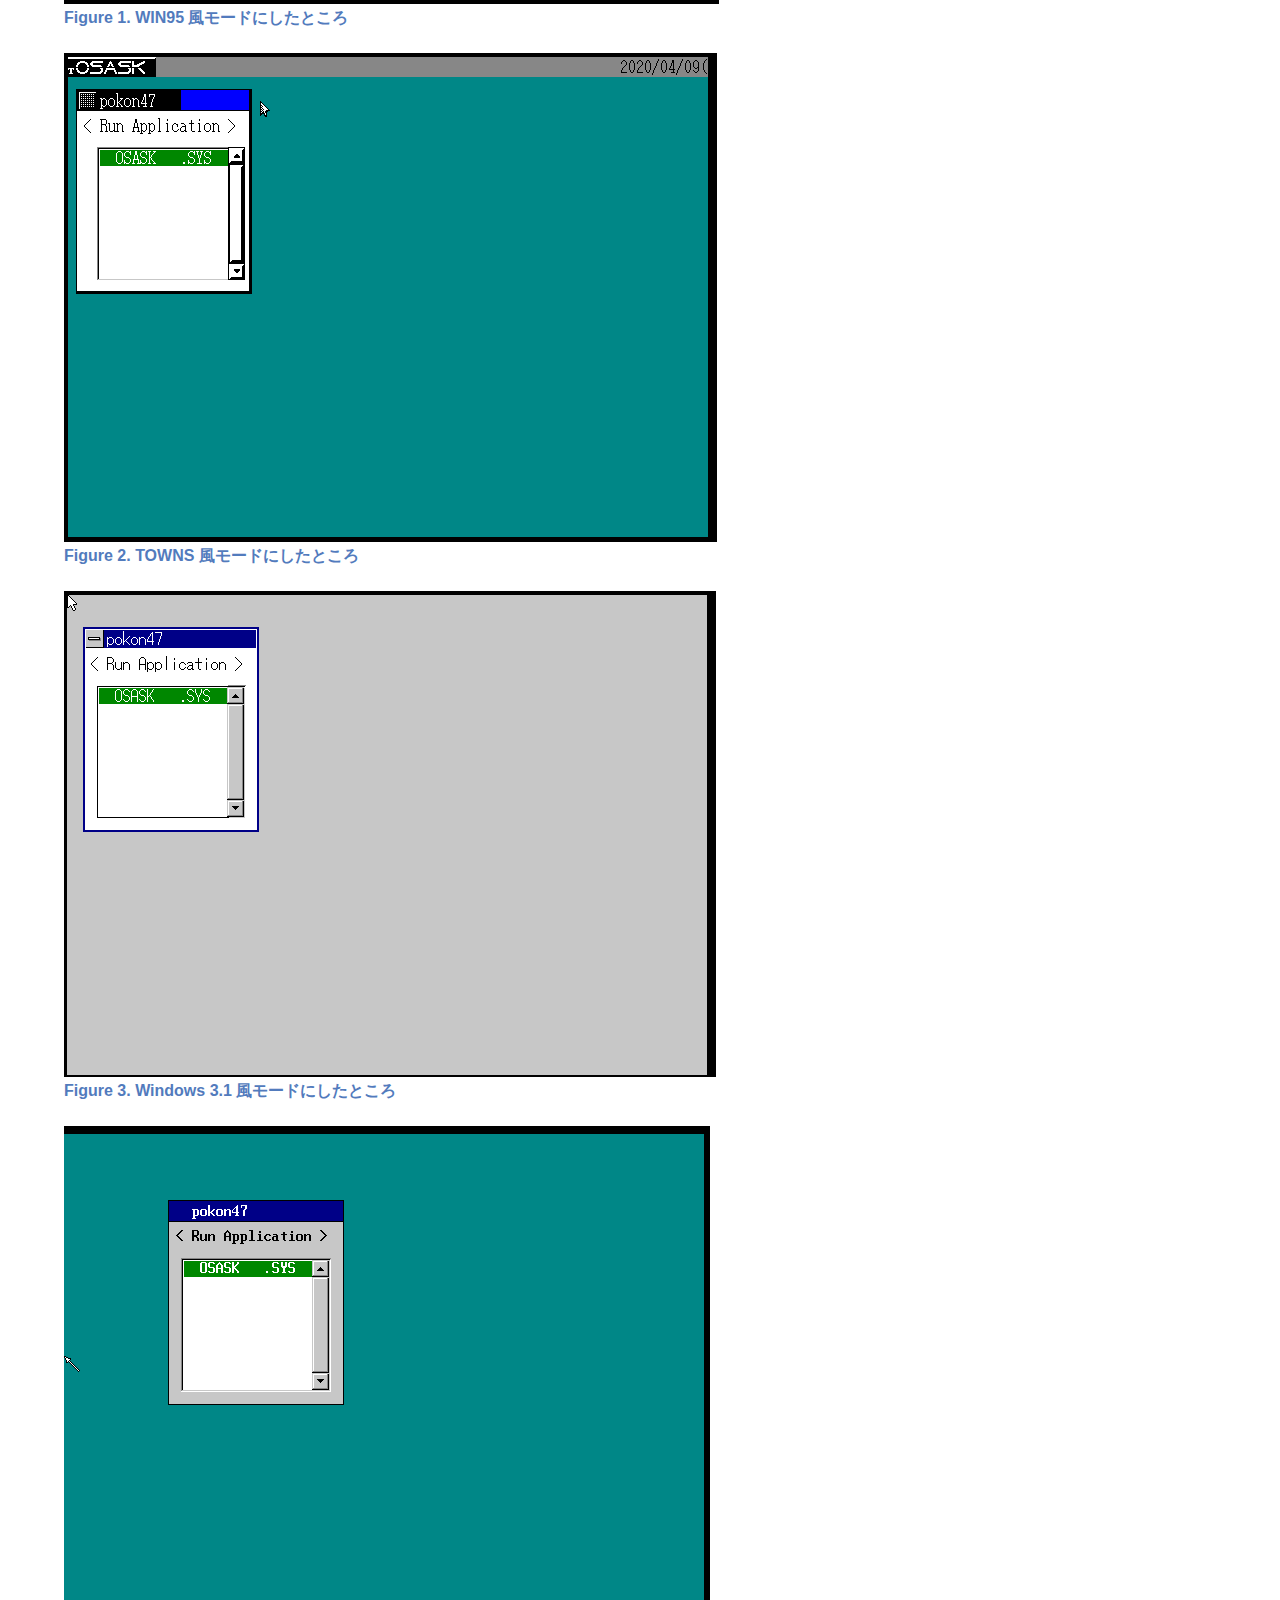
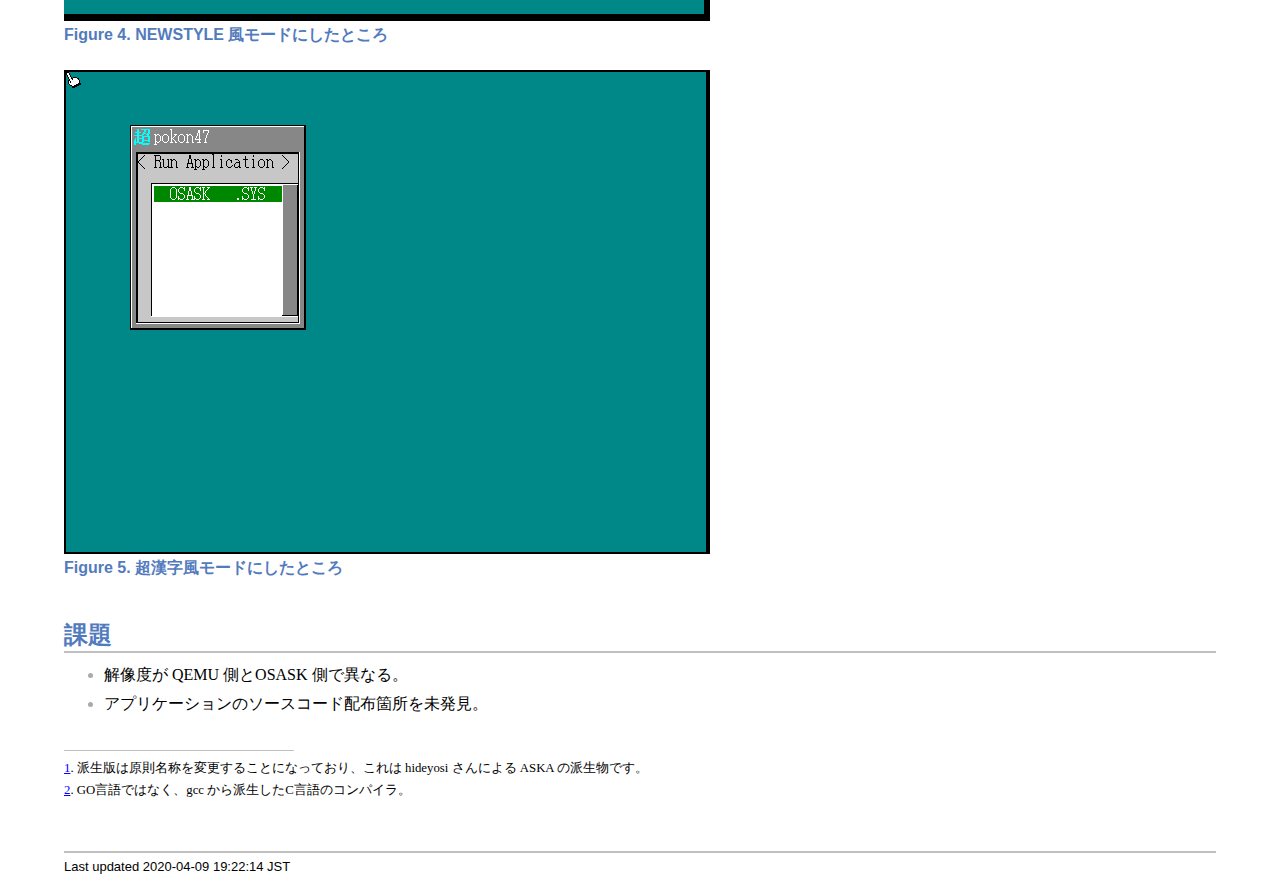
==== commit 92643b1b: "fix" ====
--- a/osask2020.html
+++ b/osask2020.html
@@ -806,27 +806,33 @@
 <div class="paragraph"><p><code>4.7/make_inc.txt</code> の <code>DESIGN</code> や <code>FONTSRC</code> を書き換えて見た目の違うOSASK をビルドできます。</p></div>
 <div class="imageblock">
 <div class="content">
-<img src="osask2020_1.png" alt="OSASK を TOWNS 風にて起動させたところ" />
-</div>
-<div class="title">Figure 1. TOWNS 風モードにしたところ</div>
+<img src="./osask2020_0.png" alt="OSASK を WIN95 風にて起動させたところ" />
+</div>
+<div class="title">Figure 1. WIN95 風モードにしたところ</div>
 </div>
 <div class="imageblock">
 <div class="content">
-<img src="osask2020_2.png" alt="OSASK を win31 風にて起動させたところ" />
-</div>
-<div class="title">Figure 2. Windows 3.1 風モードにしたところ</div>
+<img src="./osask2020_1.png" alt="OSASK を TOWNS 風にて起動させたところ" />
+</div>
+<div class="title">Figure 2. TOWNS 風モードにしたところ</div>
 </div>
 <div class="imageblock">
 <div class="content">
-<img src="osask2020_3.png" alt="OSASK を NEWSTYLE 風にて起動させたところ" />
-</div>
-<div class="title">Figure 3. NEWSTYLE  風モードにしたところ</div>
+<img src="./osask2020_2.png" alt="OSASK を win31 風にて起動させたところ" />
+</div>
+<div class="title">Figure 3. Windows 3.1 風モードにしたところ</div>
 </div>
 <div class="imageblock">
 <div class="content">
-<img src="osask2020_4.png" alt="OSASK を CHO_OSASK 風(超漢字？)にて起動させたところ" />
-</div>
-<div class="title">Figure 4. 超漢字風モードにしたところ</div>
+<img src="./osask2020_3.png" alt="OSASK を NEWSTYLE 風にて起動させたところ" />
+</div>
+<div class="title">Figure 4. NEWSTYLE  風モードにしたところ</div>
+</div>
+<div class="imageblock">
+<div class="content">
+<img src="./osask2020_4.png" alt="OSASK を CHO_OSASK 風(超漢字？)にて起動させたところ" />
+</div>
+<div class="title">Figure 5. 超漢字風モードにしたところ</div>
 </div>
 </div>
 </div>
@@ -852,7 +858,7 @@
 <div id="footer">
 <div id="footer-text">
 Last updated
- 2020-04-09 19:18:03 JST
+ 2020-04-09 19:22:14 JST
 </div>
 </div>
 </body>
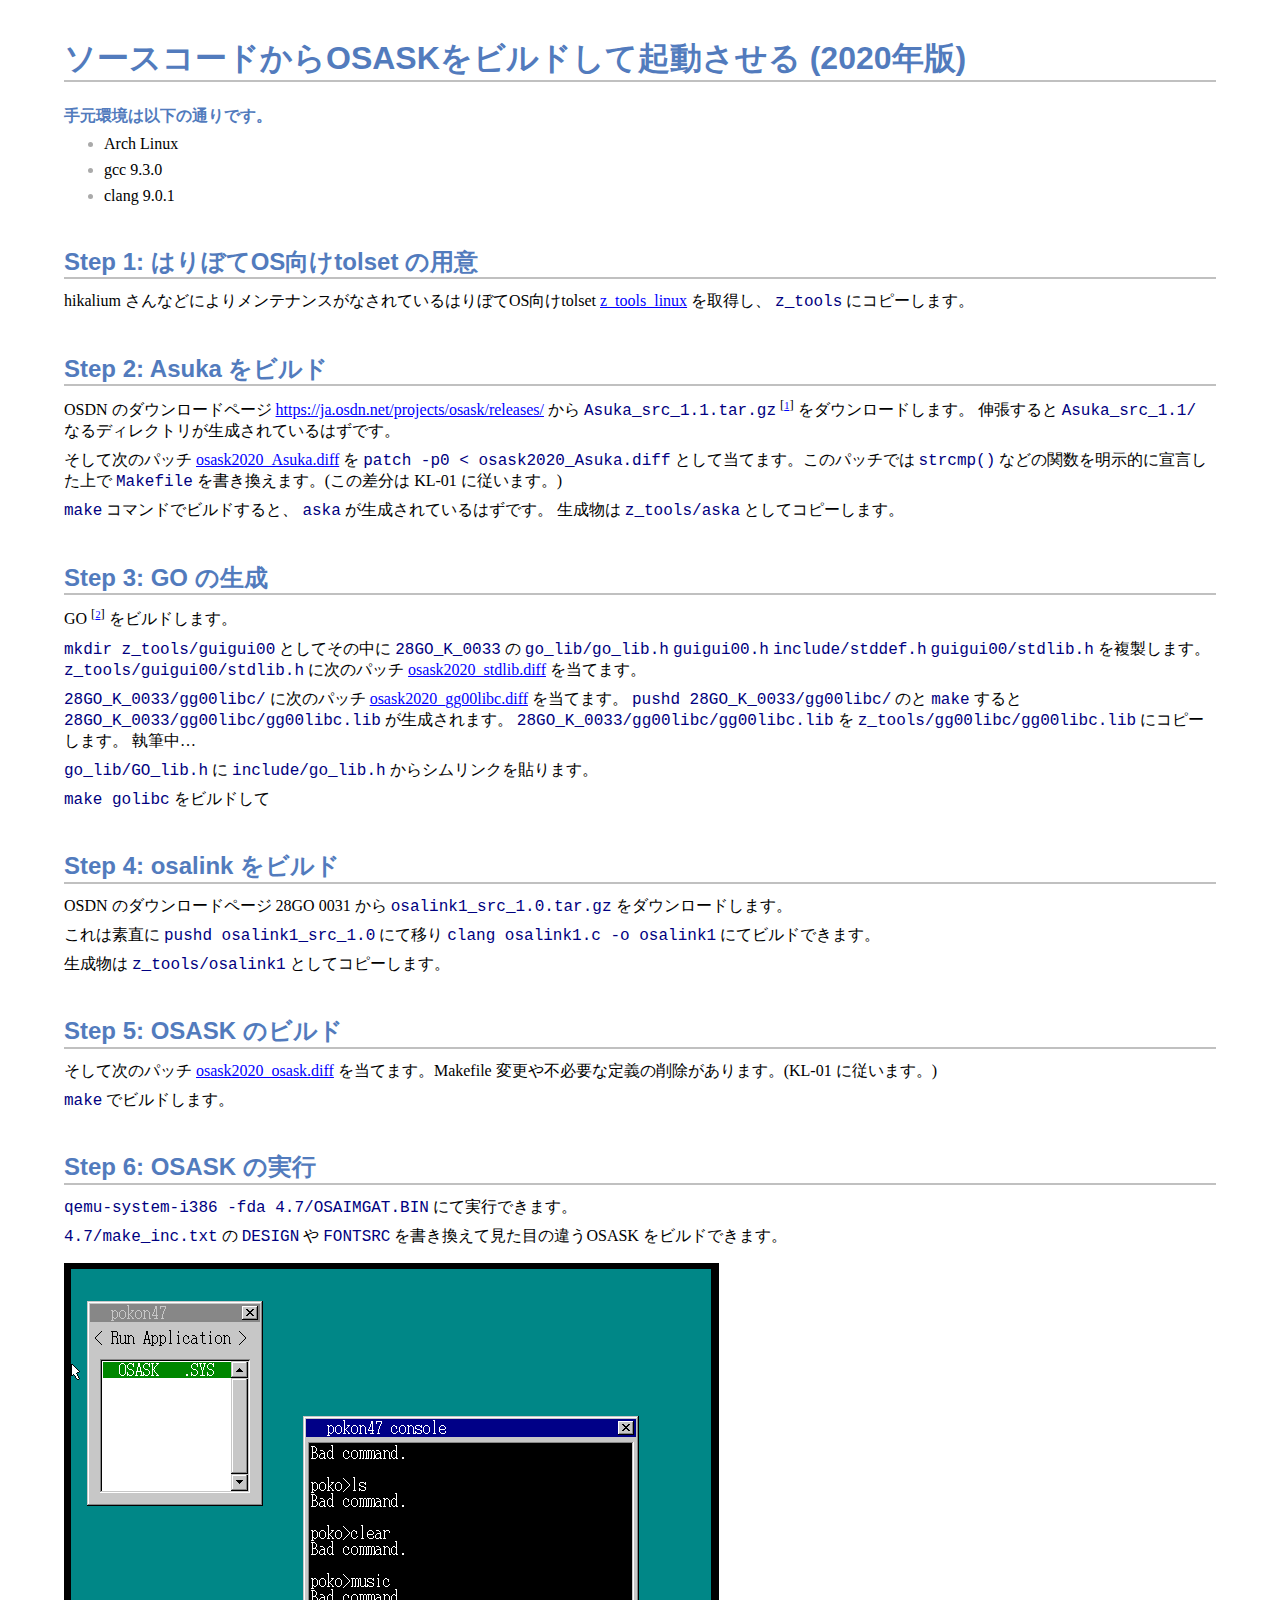
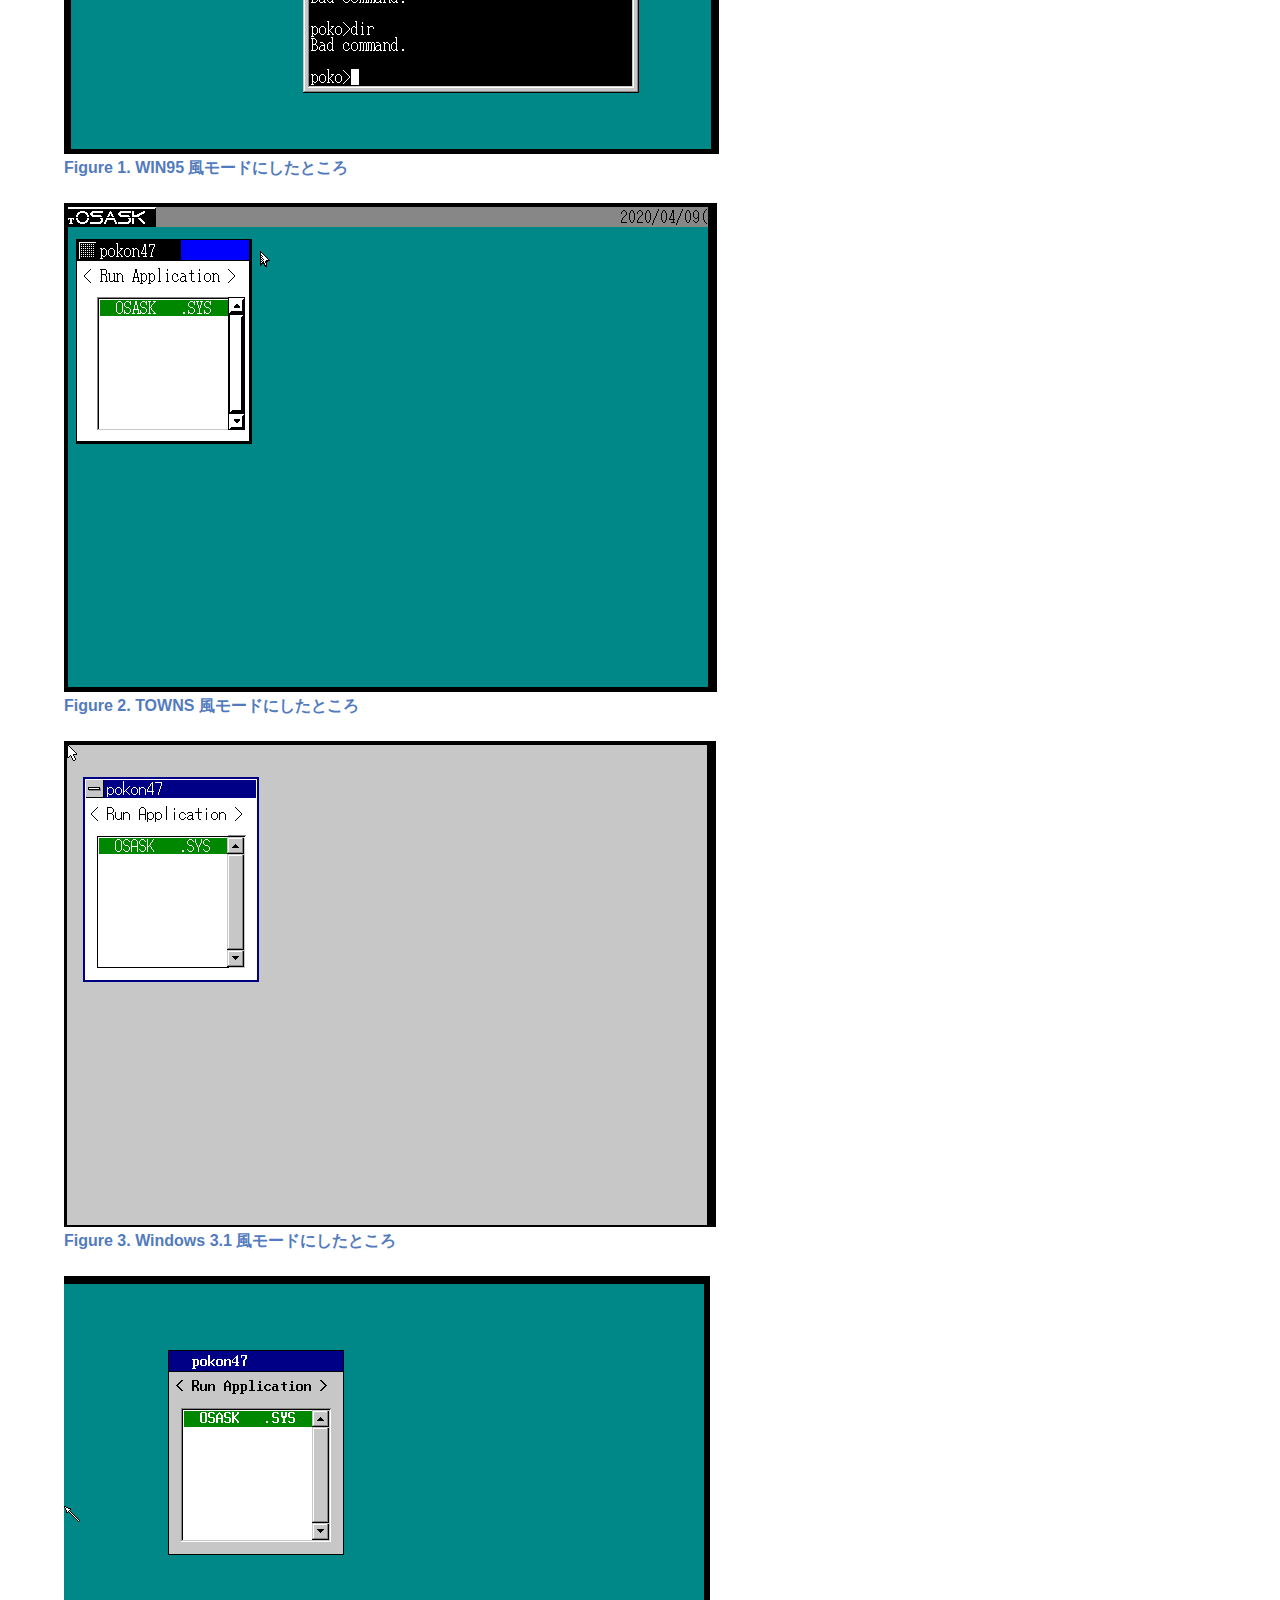
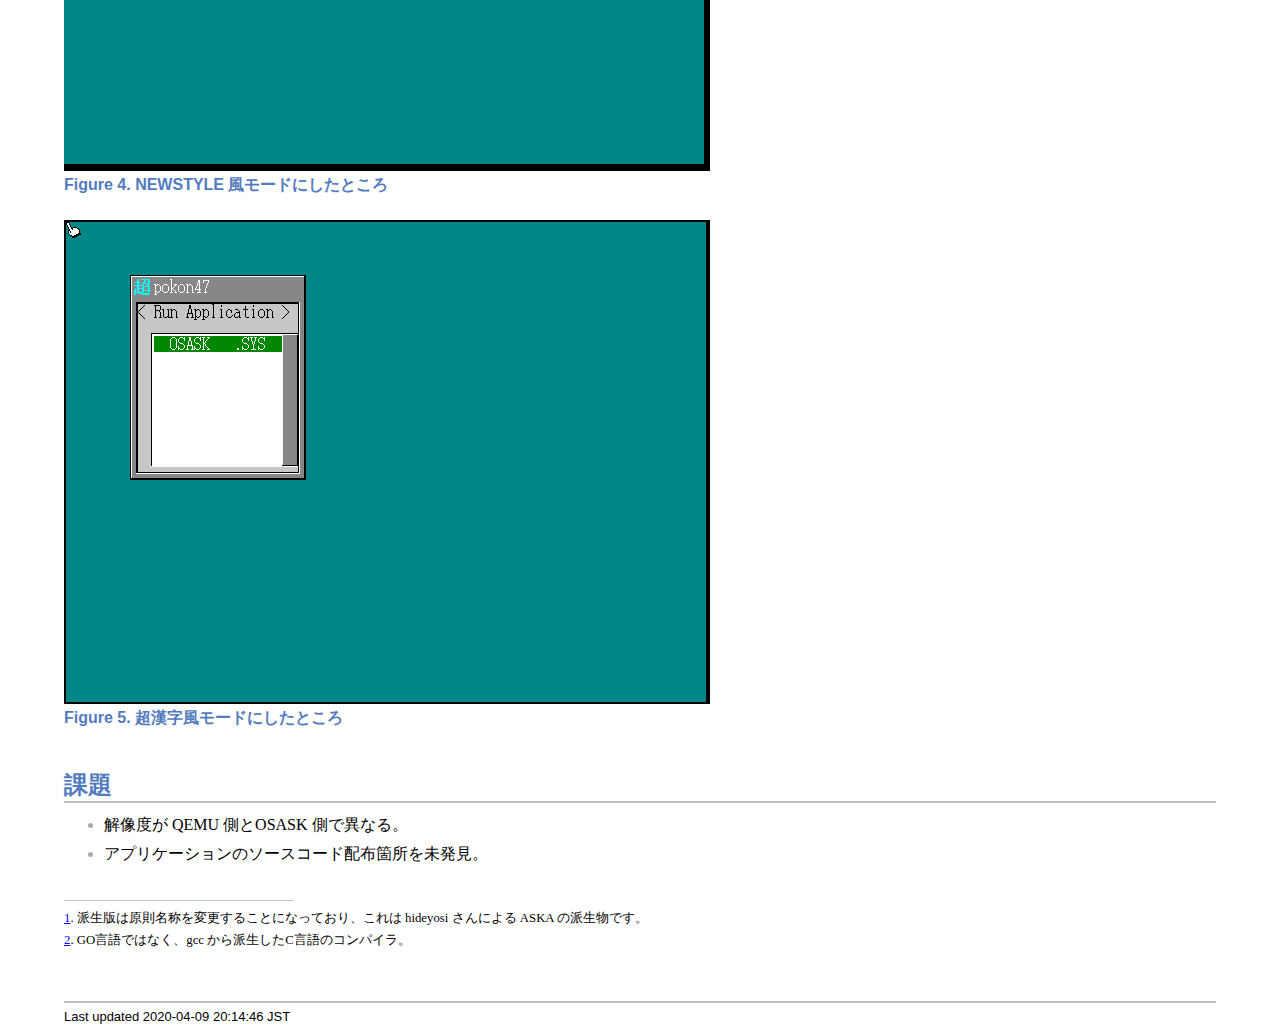
==== commit 6cf324c9: "update html" ====
--- a/osask2020.html
+++ b/osask2020.html
@@ -780,7 +780,15 @@
 <div class="sectionbody">
 <div class="paragraph"><p>GO <span class="footnote"><br />[GO言語ではなく、gcc から派生したC言語のコンパイラ。]<br /></span>
 をビルドします。</p></div>
-<div class="paragraph"><p>執筆中&#8230;</p></div>
+<div class="paragraph"><p><code>mkdir z_tools/guigui00</code> としてその中に
+<code>28GO_K_0033</code> の <code>go_lib/go_lib.h</code> <code>guigui00.h</code> <code>include/stddef.h</code> <code>guigui00/stdlib.h</code> を複製します。
+<code>z_tools/guigui00/stdlib.h</code> に次のパッチ <a href="osask2020_stdlib.diff">osask2020_stdlib.diff</a> を当てます。</p></div>
+<div class="paragraph"><p><code>28GO_K_0033/gg00libc/</code> に次のパッチ <a href="osask2020_gg00libc.diff">osask2020_gg00libc.diff</a> を当てます。
+<code>pushd 28GO_K_0033/gg00libc/</code> のと <code>make</code> すると <code>28GO_K_0033/gg00libc/gg00libc.lib</code> が生成されます。
+ <code>28GO_K_0033/gg00libc/gg00libc.lib</code> を <code>z_tools/gg00libc/gg00libc.lib</code> にコピーします。
+執筆中&#8230;</p></div>
+<div class="paragraph"><p><code>go_lib/GO_lib.h</code> に <code>include/go_lib.h</code> からシムリンクを貼ります。</p></div>
+<div class="paragraph"><p><code>make golibc</code> をビルドして</p></div>
 </div>
 </div>
 <div class="sect1">
@@ -858,7 +866,7 @@
 <div id="footer">
 <div id="footer-text">
 Last updated
- 2020-04-09 19:22:14 JST
+ 2020-04-09 20:14:46 JST
 </div>
 </div>
 </body>
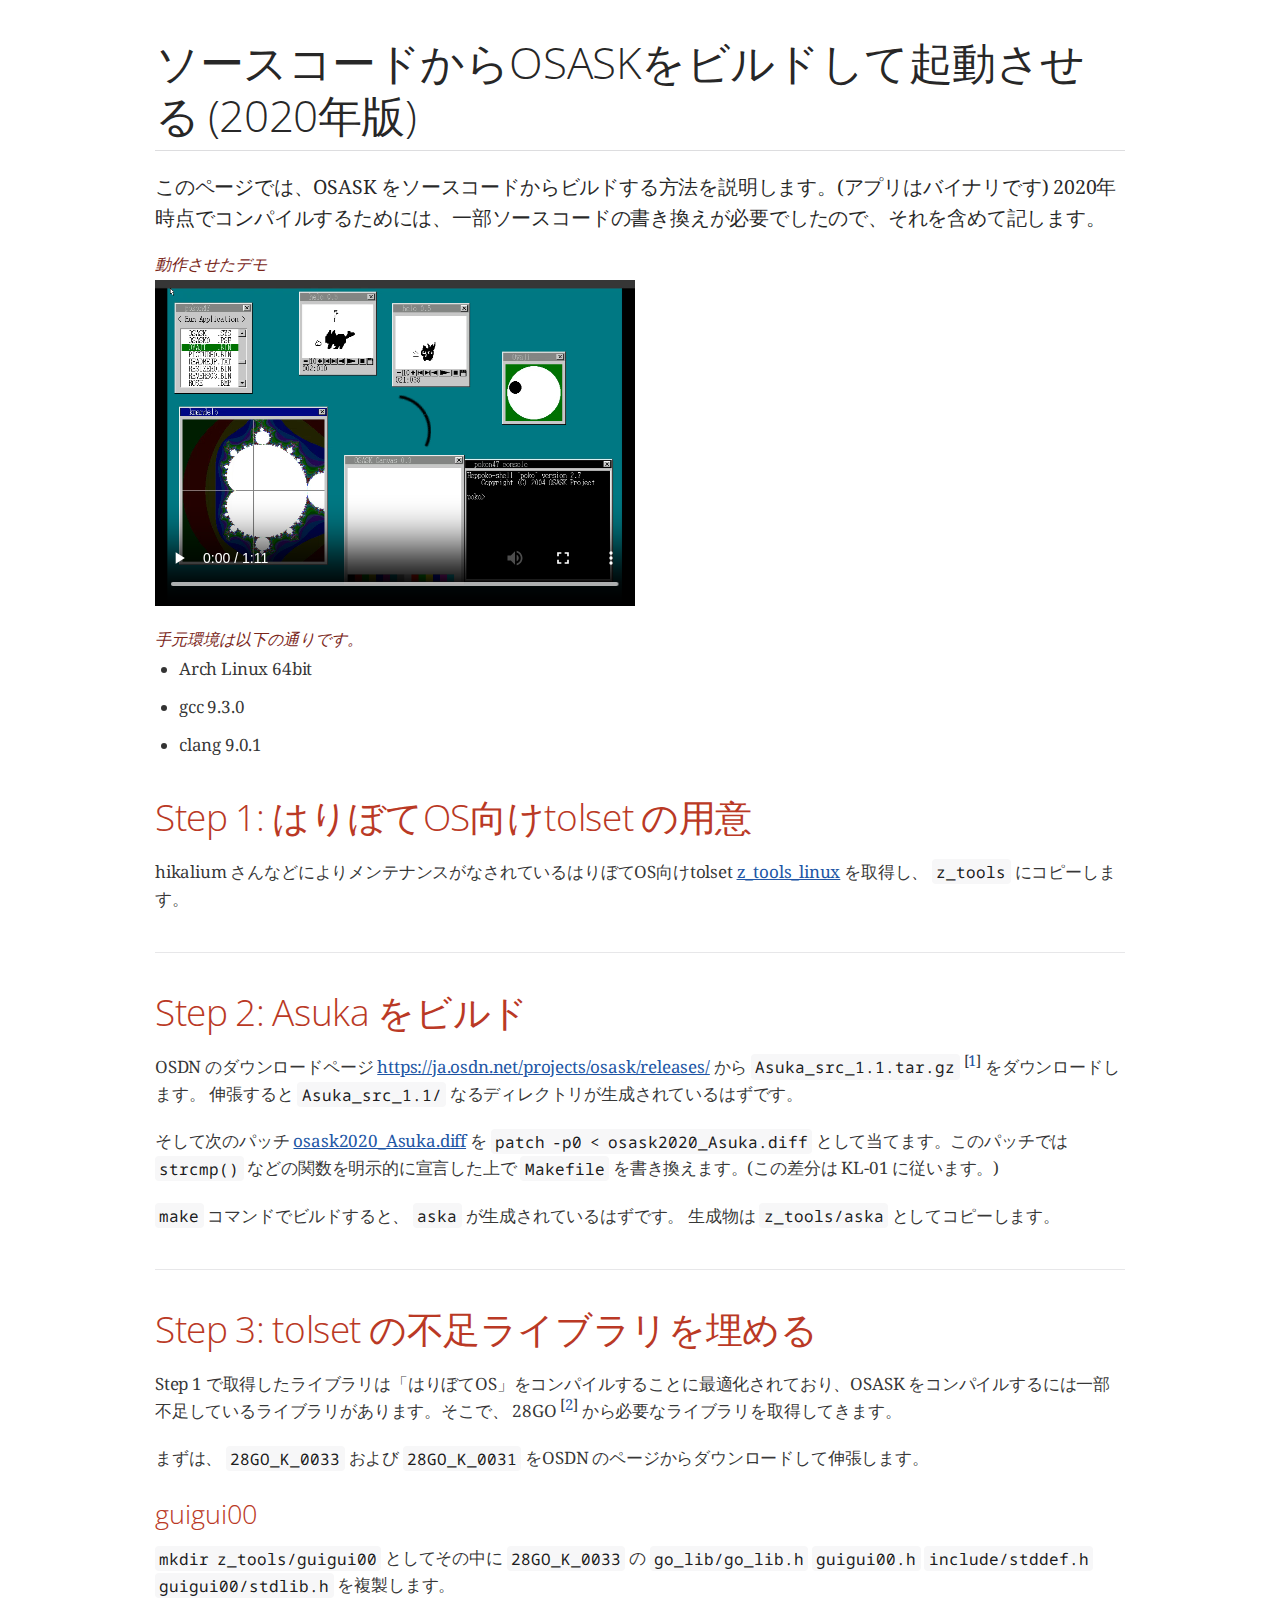
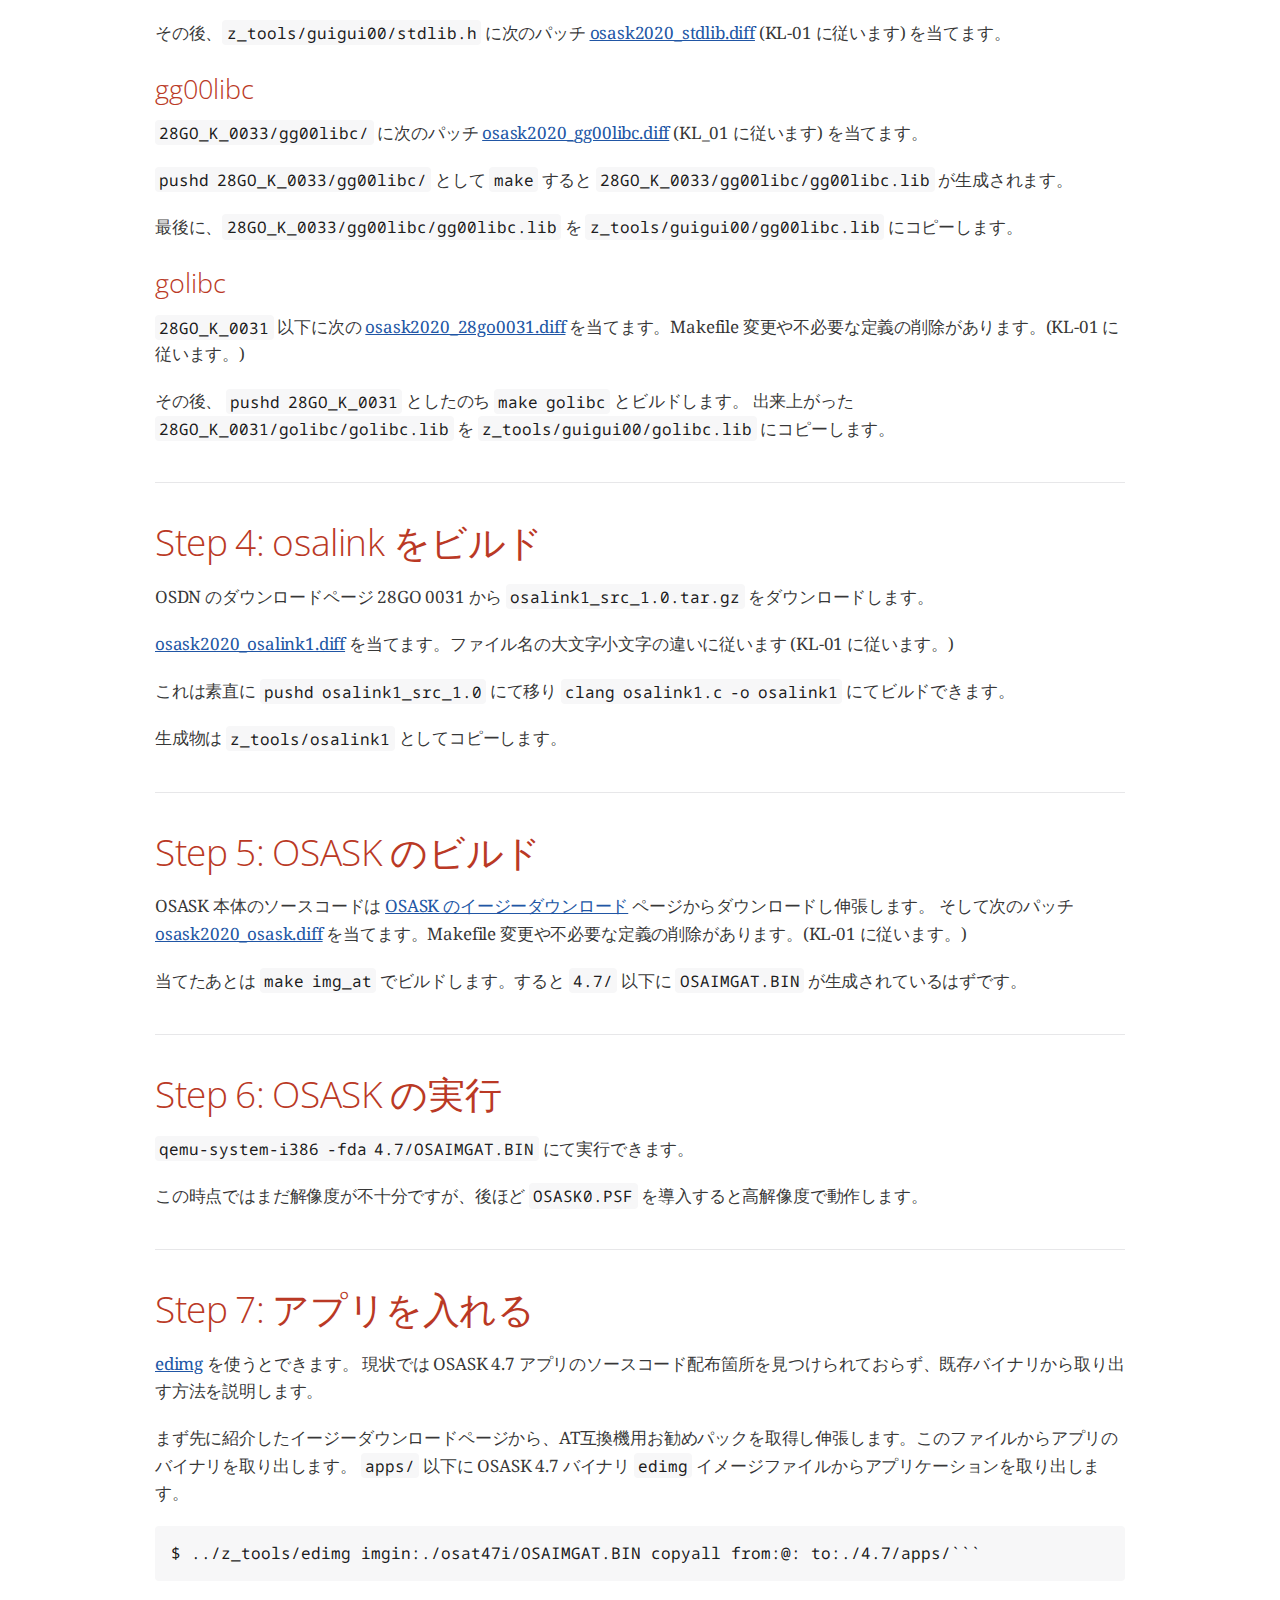
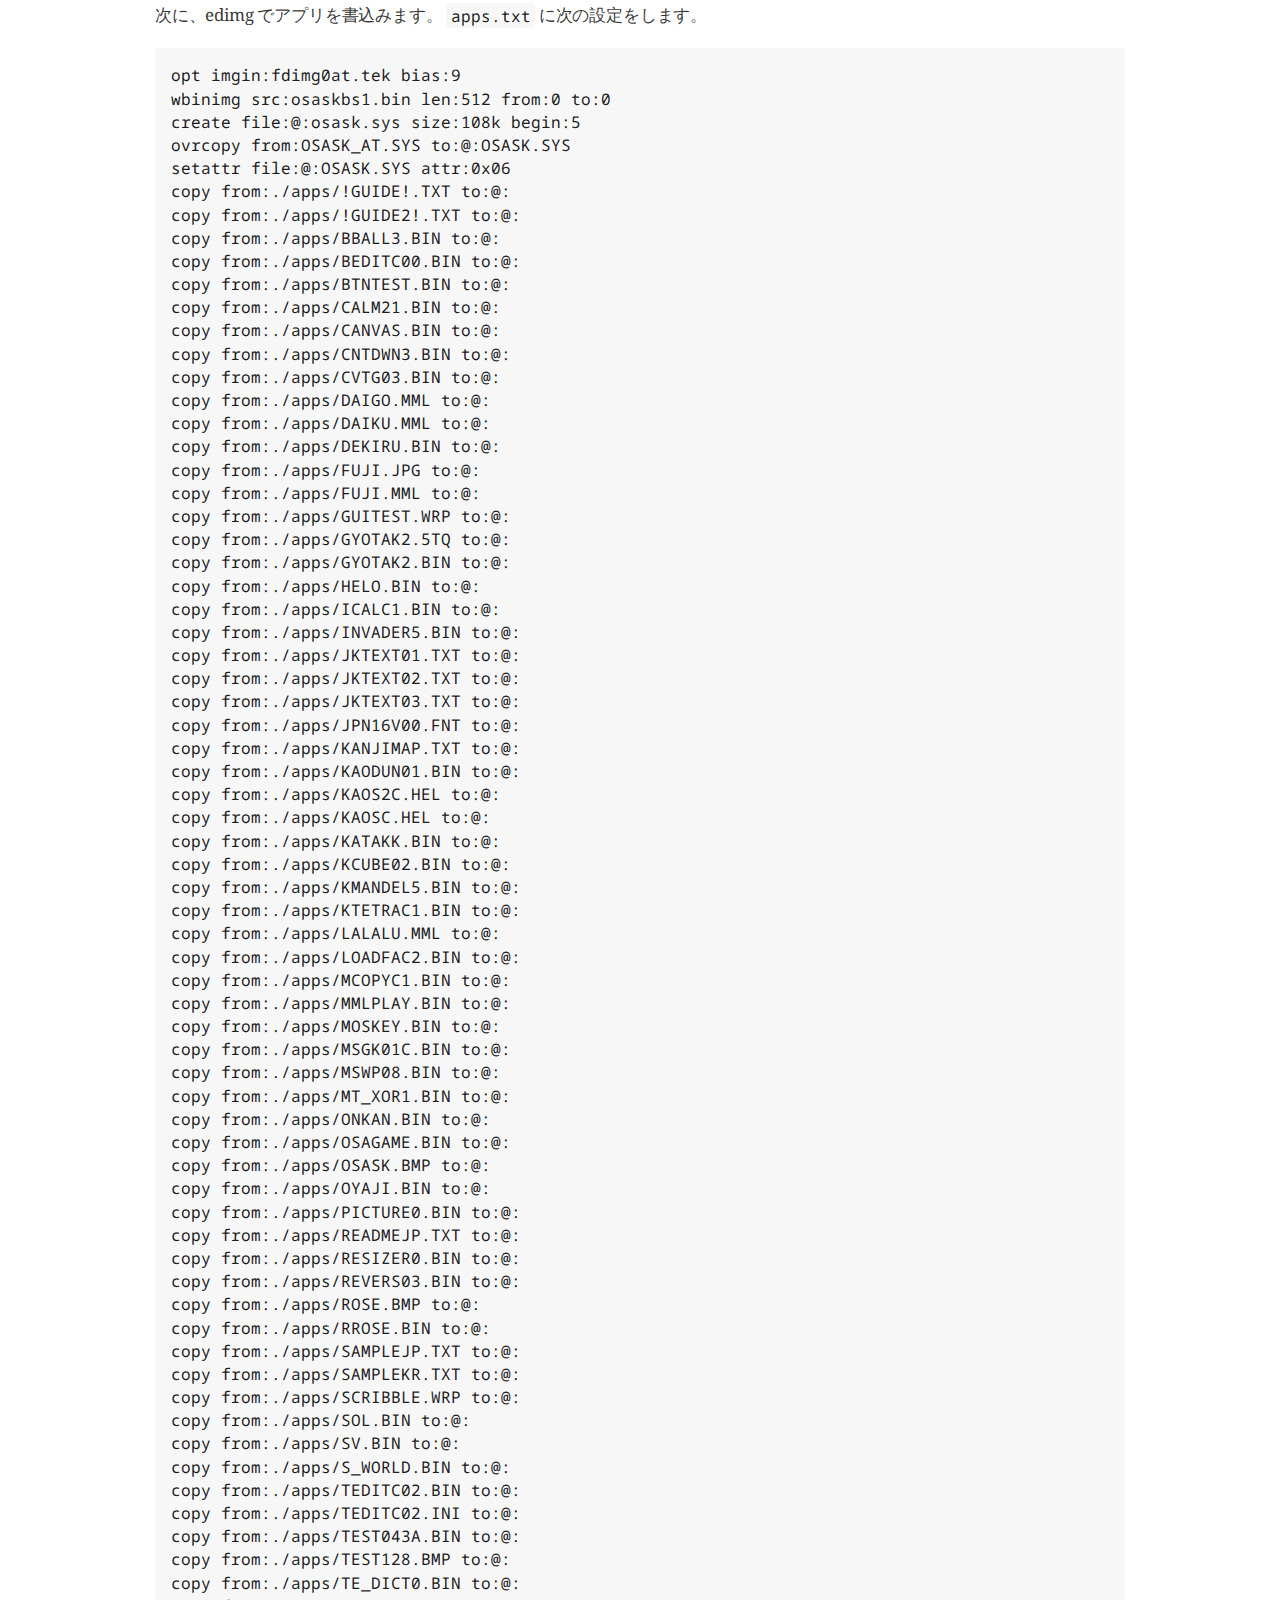
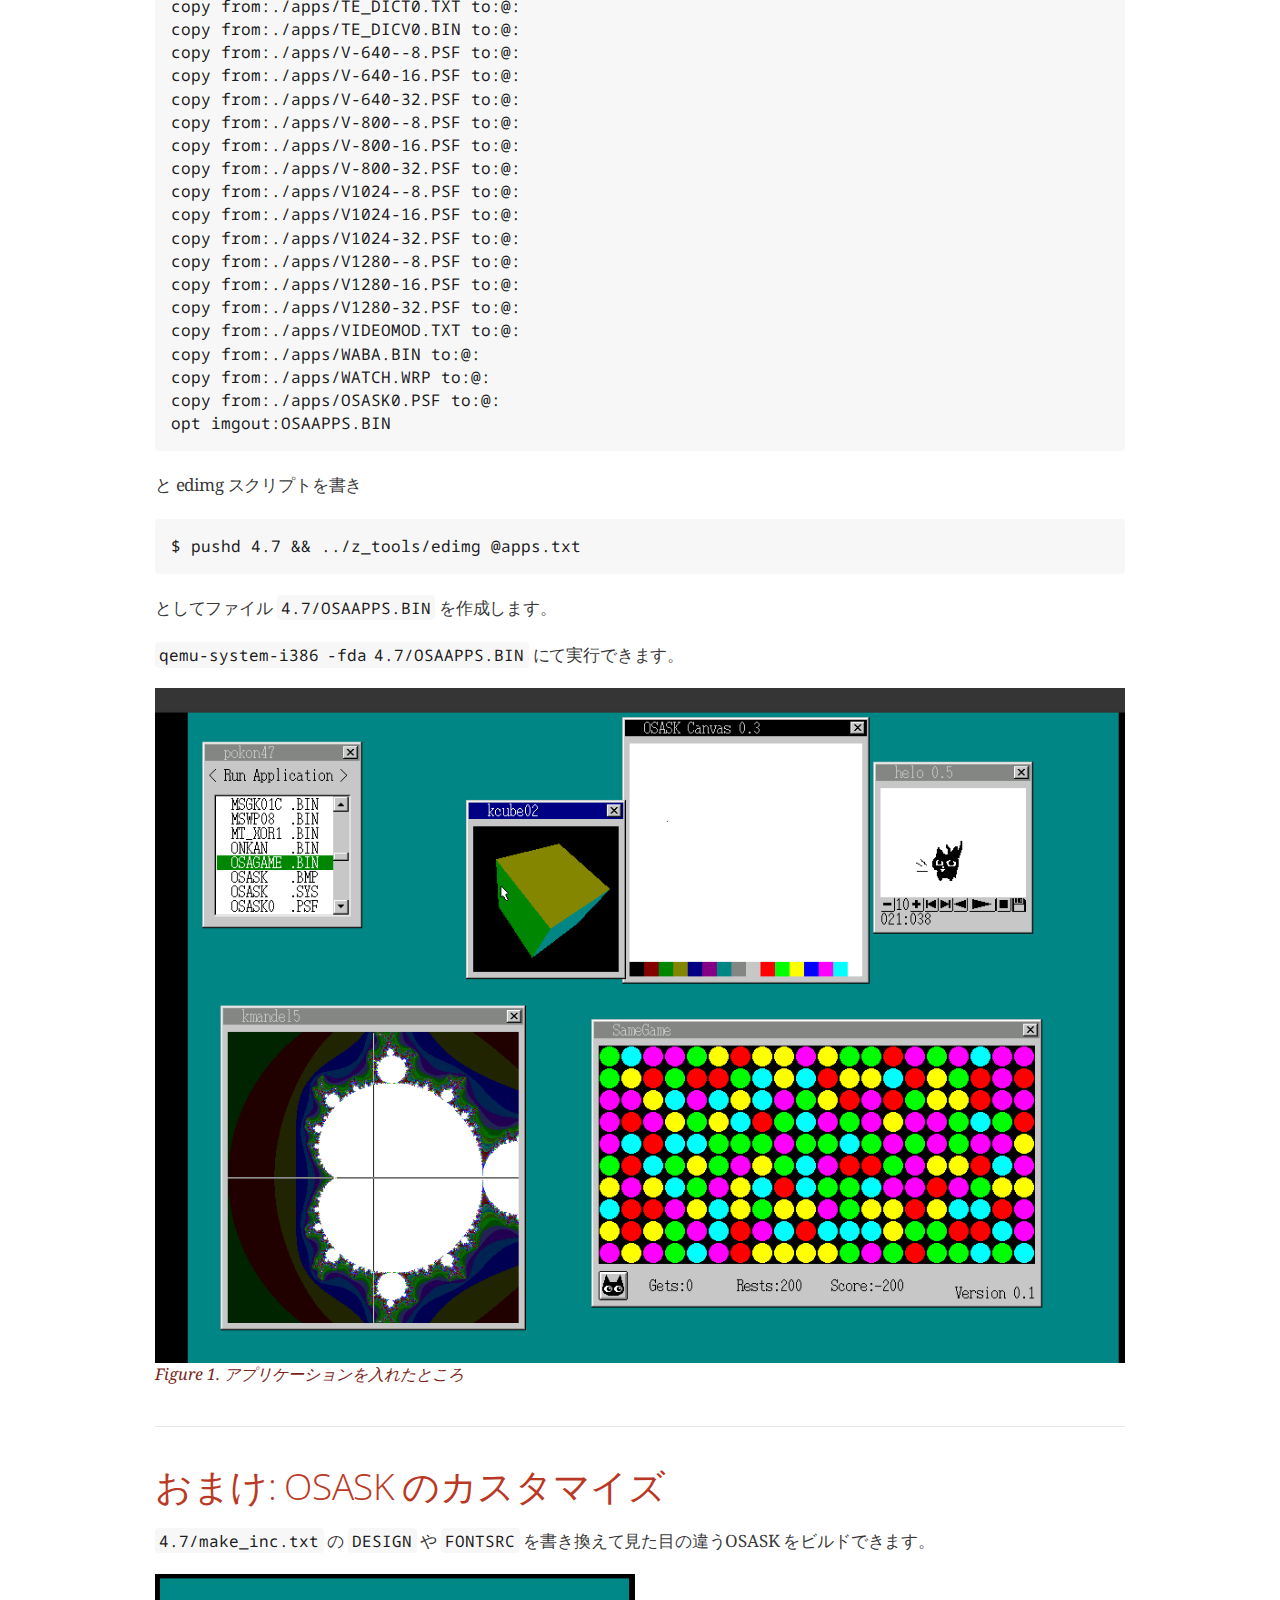
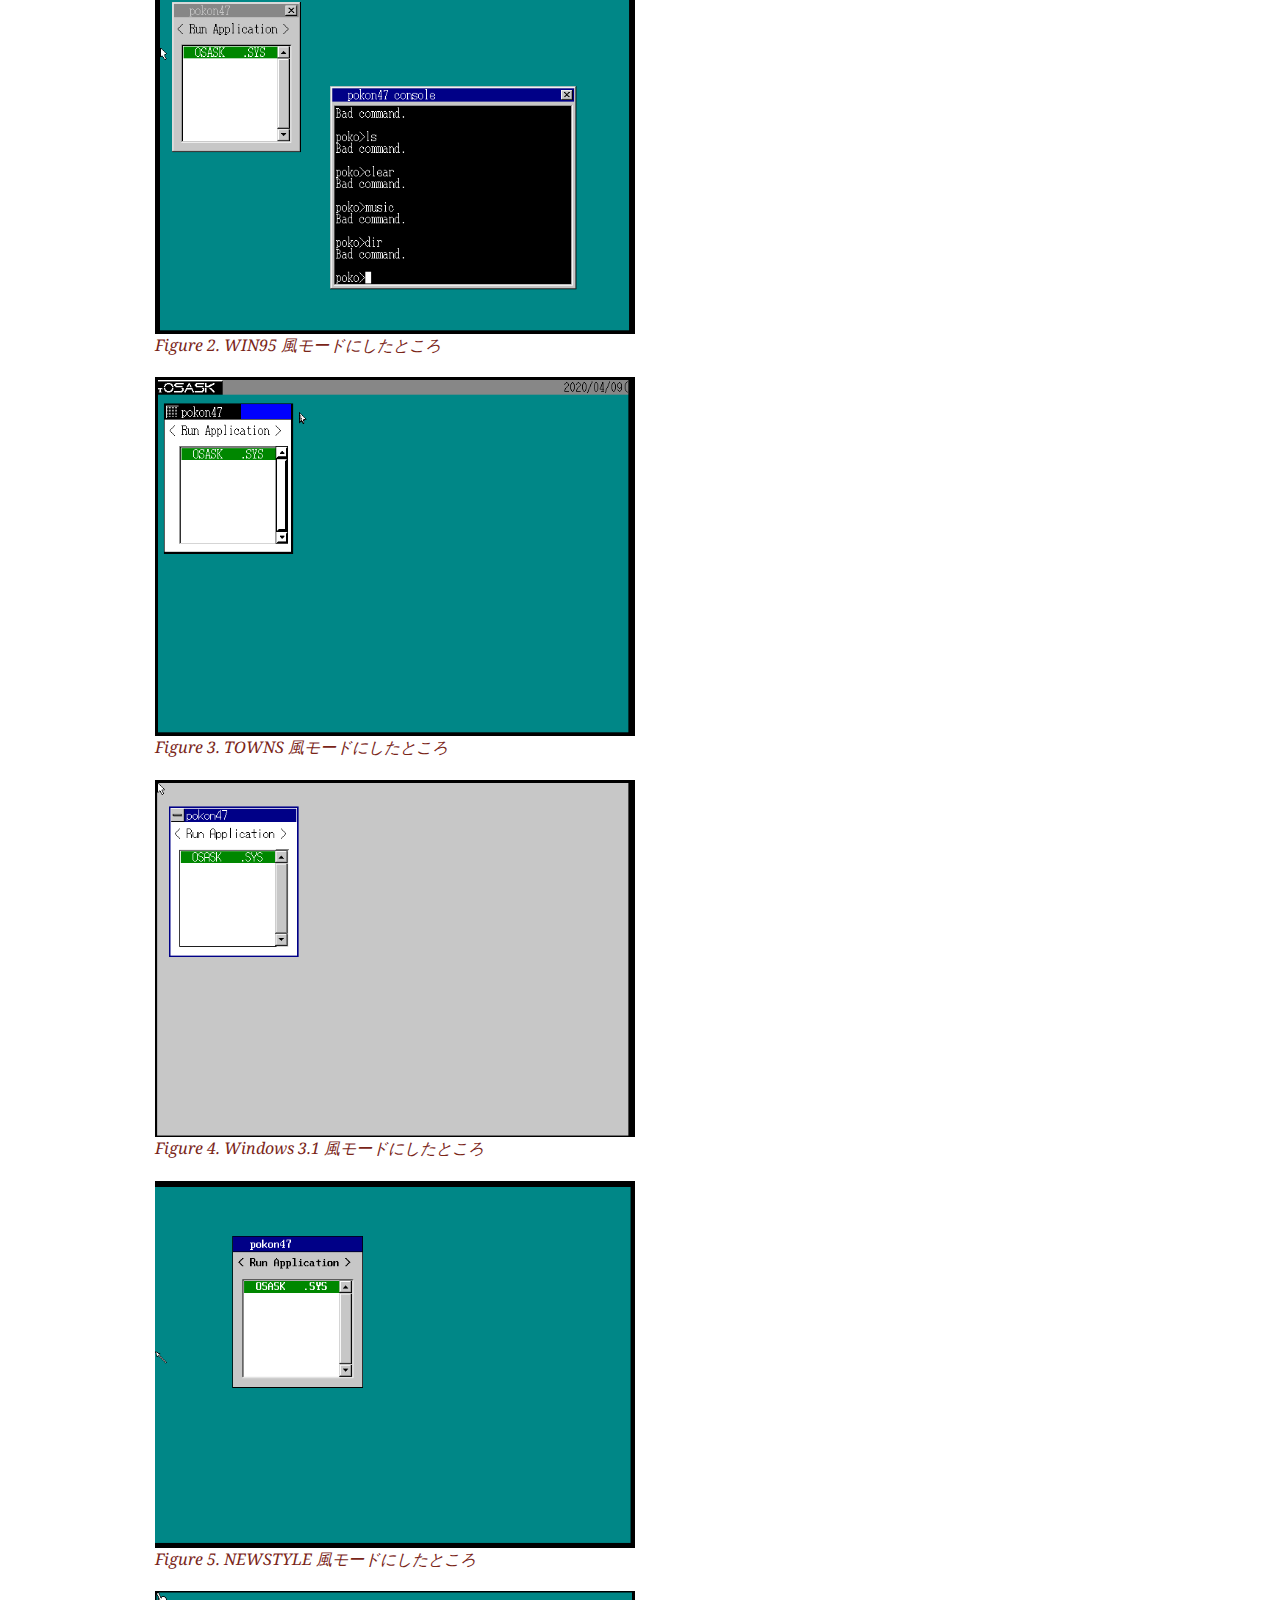
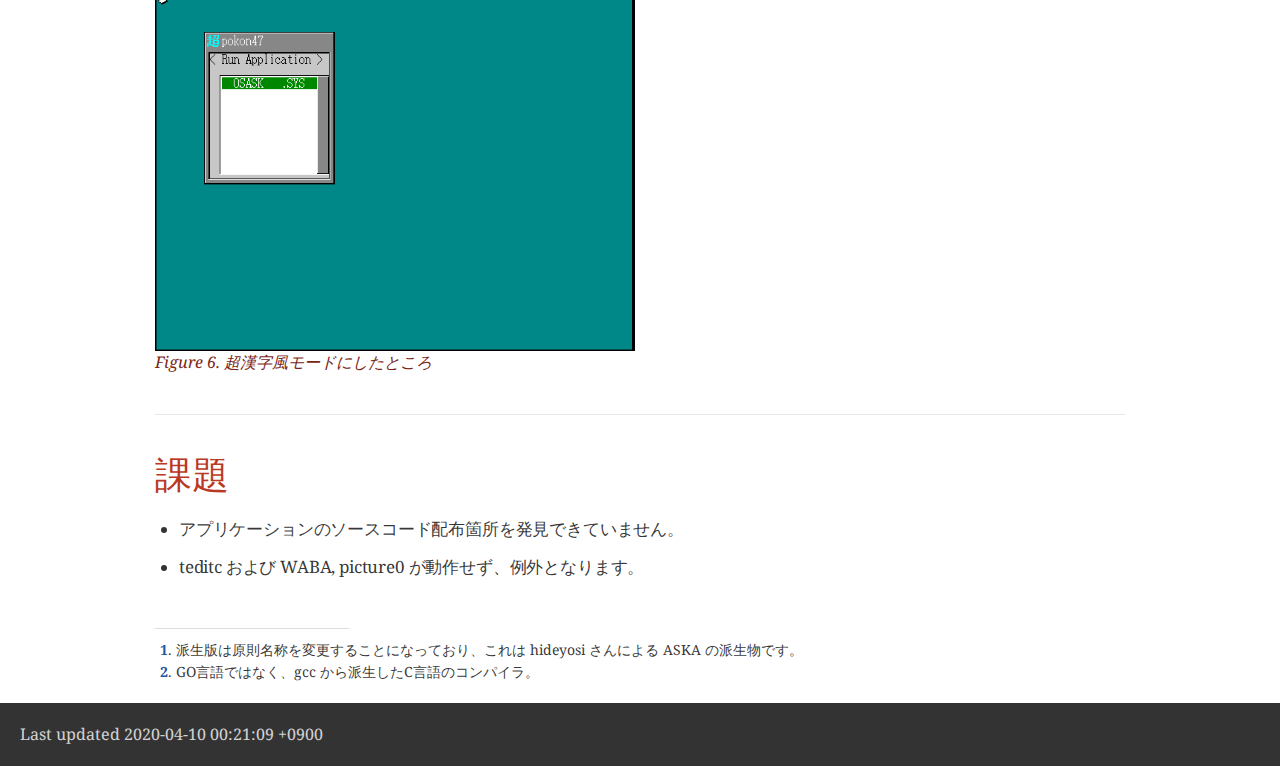
==== commit b83e0e14: "add dem" ====
--- a/osask2020.html
+++ b/osask2020.html
@@ -1,873 +1,785 @@
-<?xml version="1.0" encoding="UTF-8"?>
-<!DOCTYPE html PUBLIC "-//W3C//DTD XHTML 1.1//EN"
-    "http://www.w3.org/TR/xhtml11/DTD/xhtml11.dtd">
-<html xmlns="http://www.w3.org/1999/xhtml" xml:lang="en">
-<head>
-<meta http-equiv="Content-Type" content="application/xhtml+xml; charset=UTF-8" />
-<meta name="generator" content="AsciiDoc 8.6.10" />
-<title>ソースコードからOSASKをビルドして起動させる (2020年版)</title>
-<style type="text/css">
-/* Shared CSS for AsciiDoc xhtml11 and html5 backends */
-
-/* Default font. */
-body {
-  font-family: Georgia,serif;
-}
-
-/* Title font. */
-h1, h2, h3, h4, h5, h6,
-div.title, caption.title,
-thead, p.table.header,
-#toctitle,
-#author, #revnumber, #revdate, #revremark,
-#footer {
-  font-family: Arial,Helvetica,sans-serif;
-}
-
-body {
-  margin: 1em 5% 1em 5%;
-}
-
-a {
-  color: blue;
-  text-decoration: underline;
-}
-a:visited {
-  color: fuchsia;
-}
-
-em {
-  font-style: italic;
-  color: navy;
-}
-
-strong {
-  font-weight: bold;
-  color: #083194;
-}
-
-h1, h2, h3, h4, h5, h6 {
-  color: #527bbd;
-  margin-top: 1.2em;
-  margin-bottom: 0.5em;
-  line-height: 1.3;
-}
-
-h1, h2, h3 {
-  border-bottom: 2px solid silver;
-}
-h2 {
-  padding-top: 0.5em;
-}
-h3 {
-  float: left;
-}
-h3 + * {
-  clear: left;
-}
-h5 {
-  font-size: 1.0em;
-}
-
-div.sectionbody {
-  margin-left: 0;
-}
-
-hr {
-  border: 1px solid silver;
-}
-
-p {
-  margin-top: 0.5em;
-  margin-bottom: 0.5em;
-}
-
-ul, ol, li > p {
-  margin-top: 0;
-}
-ul > li     { color: #aaa; }
-ul > li > * { color: black; }
-
-.monospaced, code, pre {
-  font-family: "Courier New", Courier, monospace;
-  font-size: inherit;
-  color: navy;
-  padding: 0;
-  margin: 0;
-}
-pre {
-  white-space: pre-wrap;
-}
-
-#author {
-  color: #527bbd;
-  font-weight: bold;
-  font-size: 1.1em;
-}
-#email {
-}
-#revnumber, #revdate, #revremark {
-}
-
-#footer {
-  font-size: small;
-  border-top: 2px solid silver;
-  padding-top: 0.5em;
-  margin-top: 4.0em;
-}
-#footer-text {
-  float: left;
-  padding-bottom: 0.5em;
-}
-#footer-badges {
-  float: right;
-  padding-bottom: 0.5em;
-}
-
-#preamble {
-  margin-top: 1.5em;
-  margin-bottom: 1.5em;
-}
-div.imageblock, div.exampleblock, div.verseblock,
-div.quoteblock, div.literalblock, div.listingblock, div.sidebarblock,
-div.admonitionblock {
-  margin-top: 1.0em;
-  margin-bottom: 1.5em;
-}
-div.admonitionblock {
-  margin-top: 2.0em;
-  margin-bottom: 2.0em;
-  margin-right: 10%;
-  color: #606060;
-}
-
-div.content { /* Block element content. */
-  padding: 0;
-}
-
-/* Block element titles. */
-div.title, caption.title {
-  color: #527bbd;
-  font-weight: bold;
-  text-align: left;
-  margin-top: 1.0em;
-  margin-bottom: 0.5em;
-}
-div.title + * {
-  margin-top: 0;
-}
-
-td div.title:first-child {
-  margin-top: 0.0em;
-}
-div.content div.title:first-child {
-  margin-top: 0.0em;
-}
-div.content + div.title {
-  margin-top: 0.0em;
-}
-
-div.sidebarblock > div.content {
-  background: #ffffee;
-  border: 1px solid #dddddd;
-  border-left: 4px solid #f0f0f0;
-  padding: 0.5em;
-}
-
-div.listingblock > div.content {
-  border: 1px solid #dddddd;
-  border-left: 5px solid #f0f0f0;
-  background: #f8f8f8;
-  padding: 0.5em;
-}
-
-div.quoteblock, div.verseblock {
-  padding-left: 1.0em;
-  margin-left: 1.0em;
-  margin-right: 10%;
-  border-left: 5px solid #f0f0f0;
-  color: #888;
-}
-
-div.quoteblock > div.attribution {
-  padding-top: 0.5em;
-  text-align: right;
-}
-
-div.verseblock > pre.content {
-  font-family: inherit;
-  font-size: inherit;
-}
-div.verseblock > div.attribution {
-  padding-top: 0.75em;
-  text-align: left;
-}
-/* DEPRECATED: Pre version 8.2.7 verse style literal block. */
-div.verseblock + div.attribution {
-  text-align: left;
-}
-
-div.admonitionblock .icon {
-  vertical-align: top;
-  font-size: 1.1em;
-  font-weight: bold;
-  text-decoration: underline;
-  color: #527bbd;
-  padding-right: 0.5em;
-}
-div.admonitionblock td.content {
-  padding-left: 0.5em;
-  border-left: 3px solid #dddddd;
-}
-
-div.exampleblock > div.content {
-  border-left: 3px solid #dddddd;
-  padding-left: 0.5em;
-}
-
-div.imageblock div.content { padding-left: 0; }
-span.image img { border-style: none; vertical-align: text-bottom; }
-a.image:visited { color: white; }
-
-dl {
-  margin-top: 0.8em;
-  margin-bottom: 0.8em;
-}
-dt {
-  margin-top: 0.5em;
-  margin-bottom: 0;
-  font-style: normal;
-  color: navy;
-}
-dd > *:first-child {
-  margin-top: 0.1em;
-}
-
-ul, ol {
-    list-style-position: outside;
-}
-ol.arabic {
-  list-style-type: decimal;
-}
-ol.loweralpha {
-  list-style-type: lower-alpha;
-}
-ol.upperalpha {
-  list-style-type: upper-alpha;
-}
-ol.lowerroman {
-  list-style-type: lower-roman;
-}
-ol.upperroman {
-  list-style-type: upper-roman;
-}
-
-div.compact ul, div.compact ol,
-div.compact p, div.compact p,
-div.compact div, div.compact div {
-  margin-top: 0.1em;
-  margin-bottom: 0.1em;
-}
-
-tfoot {
-  font-weight: bold;
-}
-td > div.verse {
-  white-space: pre;
-}
-
-div.hdlist {
-  margin-top: 0.8em;
-  margin-bottom: 0.8em;
-}
-div.hdlist tr {
-  padding-bottom: 15px;
-}
-dt.hdlist1.strong, td.hdlist1.strong {
-  font-weight: bold;
-}
-td.hdlist1 {
-  vertical-align: top;
-  font-style: normal;
-  padding-right: 0.8em;
-  color: navy;
-}
-td.hdlist2 {
-  vertical-align: top;
-}
-div.hdlist.compact tr {
-  margin: 0;
-  padding-bottom: 0;
-}
-
-.comment {
-  background: yellow;
-}
-
-.footnote, .footnoteref {
-  font-size: 0.8em;
-}
-
-span.footnote, span.footnoteref {
-  vertical-align: super;
-}
-
-#footnotes {
-  margin: 20px 0 20px 0;
-  padding: 7px 0 0 0;
-}
-
-#footnotes div.footnote {
-  margin: 0 0 5px 0;
-}
-
-#footnotes hr {
-  border: none;
-  border-top: 1px solid silver;
-  height: 1px;
-  text-align: left;
-  margin-left: 0;
-  width: 20%;
-  min-width: 100px;
-}
-
-div.colist td {
-  padding-right: 0.5em;
-  padding-bottom: 0.3em;
-  vertical-align: top;
-}
-div.colist td img {
-  margin-top: 0.3em;
-}
-
-@media print {
-  #footer-badges { display: none; }
-}
-
-#toc {
-  margin-bottom: 2.5em;
-}
-
-#toctitle {
-  color: #527bbd;
-  font-size: 1.1em;
-  font-weight: bold;
-  margin-top: 1.0em;
-  margin-bottom: 0.1em;
-}
-
-div.toclevel0, div.toclevel1, div.toclevel2, div.toclevel3, div.toclevel4 {
-  margin-top: 0;
-  margin-bottom: 0;
-}
-div.toclevel2 {
-  margin-left: 2em;
-  font-size: 0.9em;
-}
-div.toclevel3 {
-  margin-left: 4em;
-  font-size: 0.9em;
-}
-div.toclevel4 {
-  margin-left: 6em;
-  font-size: 0.9em;
-}
-
-span.aqua { color: aqua; }
-span.black { color: black; }
-span.blue { color: blue; }
-span.fuchsia { color: fuchsia; }
-span.gray { color: gray; }
-span.green { color: green; }
-span.lime { color: lime; }
-span.maroon { color: maroon; }
-span.navy { color: navy; }
-span.olive { color: olive; }
-span.purple { color: purple; }
-span.red { color: red; }
-span.silver { color: silver; }
-span.teal { color: teal; }
-span.white { color: white; }
-span.yellow { color: yellow; }
-
-span.aqua-background { background: aqua; }
-span.black-background { background: black; }
-span.blue-background { background: blue; }
-span.fuchsia-background { background: fuchsia; }
-span.gray-background { background: gray; }
-span.green-background { background: green; }
-span.lime-background { background: lime; }
-span.maroon-background { background: maroon; }
-span.navy-background { background: navy; }
-span.olive-background { background: olive; }
-span.purple-background { background: purple; }
-span.red-background { background: red; }
-span.silver-background { background: silver; }
-span.teal-background { background: teal; }
-span.white-background { background: white; }
-span.yellow-background { background: yellow; }
-
-span.big { font-size: 2em; }
-span.small { font-size: 0.6em; }
-
-span.underline { text-decoration: underline; }
-span.overline { text-decoration: overline; }
-span.line-through { text-decoration: line-through; }
-
-div.unbreakable { page-break-inside: avoid; }
-
-
-/*
- * xhtml11 specific
- *
- * */
-
-div.tableblock {
-  margin-top: 1.0em;
-  margin-bottom: 1.5em;
-}
-div.tableblock > table {
-  border: 3px solid #527bbd;
-}
-thead, p.table.header {
-  font-weight: bold;
-  color: #527bbd;
-}
-p.table {
-  margin-top: 0;
-}
-/* Because the table frame attribute is overriden by CSS in most browsers. */
-div.tableblock > table[frame="void"] {
-  border-style: none;
-}
-div.tableblock > table[frame="hsides"] {
-  border-left-style: none;
-  border-right-style: none;
-}
-div.tableblock > table[frame="vsides"] {
-  border-top-style: none;
-  border-bottom-style: none;
-}
-
-
-/*
- * html5 specific
- *
- * */
-
-table.tableblock {
-  margin-top: 1.0em;
-  margin-bottom: 1.5em;
-}
-thead, p.tableblock.header {
-  font-weight: bold;
-  color: #527bbd;
-}
-p.tableblock {
-  margin-top: 0;
-}
-table.tableblock {
-  border-width: 3px;
-  border-spacing: 0px;
-  border-style: solid;
-  border-color: #527bbd;
-  border-collapse: collapse;
-}
-th.tableblock, td.tableblock {
-  border-width: 1px;
-  padding: 4px;
-  border-style: solid;
-  border-color: #527bbd;
-}
-
-table.tableblock.frame-topbot {
-  border-left-style: hidden;
-  border-right-style: hidden;
-}
-table.tableblock.frame-sides {
-  border-top-style: hidden;
-  border-bottom-style: hidden;
-}
-table.tableblock.frame-none {
-  border-style: hidden;
-}
-
-th.tableblock.halign-left, td.tableblock.halign-left {
-  text-align: left;
-}
-th.tableblock.halign-center, td.tableblock.halign-center {
-  text-align: center;
-}
-th.tableblock.halign-right, td.tableblock.halign-right {
-  text-align: right;
-}
-
-th.tableblock.valign-top, td.tableblock.valign-top {
-  vertical-align: top;
-}
-th.tableblock.valign-middle, td.tableblock.valign-middle {
-  vertical-align: middle;
-}
-th.tableblock.valign-bottom, td.tableblock.valign-bottom {
-  vertical-align: bottom;
-}
-
-
-/*
- * manpage specific
- *
- * */
-
-body.manpage h1 {
-  padding-top: 0.5em;
-  padding-bottom: 0.5em;
-  border-top: 2px solid silver;
-  border-bottom: 2px solid silver;
-}
-body.manpage h2 {
-  border-style: none;
-}
-body.manpage div.sectionbody {
-  margin-left: 3em;
-}
-
-@media print {
-  body.manpage div#toc { display: none; }
-}
-
-
-</style>
-<script type="text/javascript">
-/*<![CDATA[*/
-var asciidoc = {  // Namespace.
-
-/////////////////////////////////////////////////////////////////////
-// Table Of Contents generator
-/////////////////////////////////////////////////////////////////////
-
-/* Author: Mihai Bazon, September 2002
- * http://students.infoiasi.ro/~mishoo
- *
- * Table Of Content generator
- * Version: 0.4
- *
- * Feel free to use this script under the terms of the GNU General Public
- * License, as long as you do not remove or alter this notice.
- */
-
- /* modified by Troy D. Hanson, September 2006. License: GPL */
- /* modified by Stuart Rackham, 2006, 2009. License: GPL */
-
-// toclevels = 1..4.
-toc: function (toclevels) {
-
-  function getText(el) {
-    var text = "";
-    for (var i = el.firstChild; i != null; i = i.nextSibling) {
-      if (i.nodeType == 3 /* Node.TEXT_NODE */) // IE doesn't speak constants.
-        text += i.data;
-      else if (i.firstChild != null)
-        text += getText(i);
-    }
-    return text;
-  }
-
-  function TocEntry(el, text, toclevel) {
-    this.element = el;
-    this.text = text;
-    this.toclevel = toclevel;
-  }
-
-  function tocEntries(el, toclevels) {
-    var result = new Array;
-    var re = new RegExp('[hH]([1-'+(toclevels+1)+'])');
-    // Function that scans the DOM tree for header elements (the DOM2
-    // nodeIterator API would be a better technique but not supported by all
-    // browsers).
-    var iterate = function (el) {
-      for (var i = el.firstChild; i != null; i = i.nextSibling) {
-        if (i.nodeType == 1 /* Node.ELEMENT_NODE */) {
-          var mo = re.exec(i.tagName);
-          if (mo && (i.getAttribute("class") || i.getAttribute("className")) != "float") {
-            result[result.length] = new TocEntry(i, getText(i), mo[1]-1);
-          }
-          iterate(i);
-        }
-      }
-    }
-    iterate(el);
-    return result;
-  }
-
-  var toc = document.getElementById("toc");
-  if (!toc) {
-    return;
-  }
-
-  // Delete existing TOC entries in case we're reloading the TOC.
-  var tocEntriesToRemove = [];
-  var i;
-  for (i = 0; i < toc.childNodes.length; i++) {
-    var entry = toc.childNodes[i];
-    if (entry.nodeName.toLowerCase() == 'div'
-     && entry.getAttribute("class")
-     && entry.getAttribute("class").match(/^toclevel/))
-      tocEntriesToRemove.push(entry);
-  }
-  for (i = 0; i < tocEntriesToRemove.length; i++) {
-    toc.removeChild(tocEntriesToRemove[i]);
-  }
-
-  // Rebuild TOC entries.
-  var entries = tocEntries(document.getElementById("content"), toclevels);
-  for (var i = 0; i < entries.length; ++i) {
-    var entry = entries[i];
-    if (entry.element.id == "")
-      entry.element.id = "_toc_" + i;
-    var a = document.createElement("a");
-    a.href = "#" + entry.element.id;
-    a.appendChild(document.createTextNode(entry.text));
-    var div = document.createElement("div");
-    div.appendChild(a);
-    div.className = "toclevel" + entry.toclevel;
-    toc.appendChild(div);
-  }
-  if (entries.length == 0)
-    toc.parentNode.removeChild(toc);
-},
-
-
-/////////////////////////////////////////////////////////////////////
-// Footnotes generator
-/////////////////////////////////////////////////////////////////////
-
-/* Based on footnote generation code from:
- * http://www.brandspankingnew.net/archive/2005/07/format_footnote.html
- */
-
-footnotes: function () {
-  // Delete existing footnote entries in case we're reloading the footnodes.
-  var i;
-  var noteholder = document.getElementById("footnotes");
-  if (!noteholder) {
-    return;
-  }
-  var entriesToRemove = [];
-  for (i = 0; i < noteholder.childNodes.length; i++) {
-    var entry = noteholder.childNodes[i];
-    if (entry.nodeName.toLowerCase() == 'div' && entry.getAttribute("class") == "footnote")
-      entriesToRemove.push(entry);
-  }
-  for (i = 0; i < entriesToRemove.length; i++) {
-    noteholder.removeChild(entriesToRemove[i]);
-  }
-
-  // Rebuild footnote entries.
-  var cont = document.getElementById("content");
-  var spans = cont.getElementsByTagName("span");
-  var refs = {};
-  var n = 0;
-  for (i=0; i<spans.length; i++) {
-    if (spans[i].className == "footnote") {
-      n++;
-      var note = spans[i].getAttribute("data-note");
-      if (!note) {
-        // Use [\s\S] in place of . so multi-line matches work.
-        // Because JavaScript has no s (dotall) regex flag.
-        note = spans[i].innerHTML.match(/\s*\[([\s\S]*)]\s*/)[1];
-        spans[i].innerHTML =
-          "[<a id='_footnoteref_" + n + "' href='#_footnote_" + n +
-          "' title='View footnote' class='footnote'>" + n + "</a>]";
-        spans[i].setAttribute("data-note", note);
-      }
-      noteholder.innerHTML +=
-        "<div class='footnote' id='_footnote_" + n + "'>" +
-        "<a href='#_footnoteref_" + n + "' title='Return to text'>" +
-        n + "</a>. " + note + "</div>";
-      var id =spans[i].getAttribute("id");
-      if (id != null) refs["#"+id] = n;
-    }
-  }
-  if (n == 0)
-    noteholder.parentNode.removeChild(noteholder);
-  else {
-    // Process footnoterefs.
-    for (i=0; i<spans.length; i++) {
-      if (spans[i].className == "footnoteref") {
-        var href = spans[i].getElementsByTagName("a")[0].getAttribute("href");
-        href = href.match(/#.*/)[0];  // Because IE return full URL.
-        n = refs[href];
-        spans[i].innerHTML =
-          "[<a href='#_footnote_" + n +
-          "' title='View footnote' class='footnote'>" + n + "</a>]";
-      }
-    }
-  }
-},
-
-install: function(toclevels) {
-  var timerId;
-
-  function reinstall() {
-    asciidoc.footnotes();
-    if (toclevels) {
-      asciidoc.toc(toclevels);
-    }
-  }
-
-  function reinstallAndRemoveTimer() {
-    clearInterval(timerId);
-    reinstall();
-  }
-
-  timerId = setInterval(reinstall, 500);
-  if (document.addEventListener)
-    document.addEventListener("DOMContentLoaded", reinstallAndRemoveTimer, false);
-  else
-    window.onload = reinstallAndRemoveTimer;
-}
-
-}
-asciidoc.install();
-/*]]>*/
-</script>
-</head>
-<body class="article">
-<div id="header">
-<h1>ソースコードからOSASKをビルドして起動させる (2020年版)</h1>
-</div>
-<div id="content">
-<div id="preamble">
-<div class="sectionbody">
-<div class="ulist"><div class="title">手元環境は以下の通りです。</div><ul>
-<li>
-<p>
-Arch Linux
-</p>
-</li>
-<li>
-<p>
-gcc 9.3.0
-</p>
-</li>
-<li>
-<p>
-clang 9.0.1
-</p>
-</li>
-</ul></div>
-</div>
-</div>
-<div class="sect1">
-<h2 id="_step_1_はりぼてos向けtolset_の用意">Step 1: はりぼてOS向けtolset の用意</h2>
-<div class="sectionbody">
-<div class="paragraph"><p>hikalium さんなどによりメンテナンスがなされているはりぼてOS向けtolset <a href="https://github.com/HariboteOS/z_tools_linux">z_tools_linux</a> を取得し、 <code>z_tools</code> にコピーします。</p></div>
-</div>
-</div>
-<div class="sect1">
-<h2 id="_step_2_asuka_をビルド">Step 2: Asuka をビルド</h2>
-<div class="sectionbody">
-<div class="paragraph"><p>OSDN のダウンロードページ <a href="https://ja.osdn.net/projects/osask/releases/">https://ja.osdn.net/projects/osask/releases/</a> から
-<code>Asuka_src_1.1.tar.gz</code> <span class="footnote"><br />[派生版は原則名称を変更することになっており、これは hideyosi さんによる ASKA の派生物です。]<br /></span> をダウンロードします。
-伸張すると <code>Asuka_src_1.1/</code> なるディレクトリが生成されているはずです。</p></div>
-<div class="paragraph"><p>そして次のパッチ <a href="osask2020_Asuka.diff">osask2020_Asuka.diff</a> を <code>patch -p0 &lt; osask2020_Asuka.diff</code> として当てます。このパッチでは <code>strcmp()</code> などの関数を明示的に宣言した上で <code>Makefile</code> を書き換えます。(この差分は KL-01 に従います。)</p></div>
-<div class="paragraph"><p><code>make</code> コマンドでビルドすると、 <code>aska</code> が生成されているはずです。
-生成物は <code>z_tools/aska</code> としてコピーします。</p></div>
-</div>
-</div>
-<div class="sect1">
-<h2 id="_step_3_go_の生成">Step 3: GO の生成</h2>
-<div class="sectionbody">
-<div class="paragraph"><p>GO <span class="footnote"><br />[GO言語ではなく、gcc から派生したC言語のコンパイラ。]<br /></span>
-をビルドします。</p></div>
-<div class="paragraph"><p><code>mkdir z_tools/guigui00</code> としてその中に
-<code>28GO_K_0033</code> の <code>go_lib/go_lib.h</code> <code>guigui00.h</code> <code>include/stddef.h</code> <code>guigui00/stdlib.h</code> を複製します。
-<code>z_tools/guigui00/stdlib.h</code> に次のパッチ <a href="osask2020_stdlib.diff">osask2020_stdlib.diff</a> を当てます。</p></div>
-<div class="paragraph"><p><code>28GO_K_0033/gg00libc/</code> に次のパッチ <a href="osask2020_gg00libc.diff">osask2020_gg00libc.diff</a> を当てます。
-<code>pushd 28GO_K_0033/gg00libc/</code> のと <code>make</code> すると <code>28GO_K_0033/gg00libc/gg00libc.lib</code> が生成されます。
- <code>28GO_K_0033/gg00libc/gg00libc.lib</code> を <code>z_tools/gg00libc/gg00libc.lib</code> にコピーします。
-執筆中&#8230;</p></div>
-<div class="paragraph"><p><code>go_lib/GO_lib.h</code> に <code>include/go_lib.h</code> からシムリンクを貼ります。</p></div>
-<div class="paragraph"><p><code>make golibc</code> をビルドして</p></div>
-</div>
-</div>
-<div class="sect1">
-<h2 id="_step_4_osalink_をビルド">Step 4: osalink をビルド</h2>
-<div class="sectionbody">
-<div class="paragraph"><p>OSDN のダウンロードページ 28GO 0031 から <code>osalink1_src_1.0.tar.gz</code> をダウンロードします。</p></div>
-<div class="paragraph"><p>これは素直に <code>pushd osalink1_src_1.0</code> にて移り <code>clang osalink1.c -o osalink1</code> にてビルドできます。</p></div>
-<div class="paragraph"><p>生成物は <code>z_tools/osalink1</code> としてコピーします。</p></div>
-</div>
-</div>
-<div class="sect1">
-<h2 id="_step_5_osask_のビルド">Step 5: OSASK のビルド</h2>
-<div class="sectionbody">
-<div class="paragraph"><p>そして次のパッチ
-<a href="osask2020_osask.diff">osask2020_osask.diff</a> を当てます。Makefile 変更や不必要な定義の削除があります。(KL-01 に従います。)</p></div>
-<div class="paragraph"><p><code>make</code> でビルドします。</p></div>
-</div>
-</div>
-<div class="sect1">
-<h2 id="_step_6_osask_の実行">Step 6: OSASK の実行</h2>
-<div class="sectionbody">
-<div class="paragraph"><p><code>qemu-system-i386 -fda 4.7/OSAIMGAT.BIN</code> にて実行できます。</p></div>
-<div class="paragraph"><p><code>4.7/make_inc.txt</code> の <code>DESIGN</code> や <code>FONTSRC</code> を書き換えて見た目の違うOSASK をビルドできます。</p></div>
-<div class="imageblock">
-<div class="content">
-<img src="./osask2020_0.png" alt="OSASK を WIN95 風にて起動させたところ" />
-</div>
-<div class="title">Figure 1. WIN95 風モードにしたところ</div>
-</div>
-<div class="imageblock">
-<div class="content">
-<img src="./osask2020_1.png" alt="OSASK を TOWNS 風にて起動させたところ" />
-</div>
-<div class="title">Figure 2. TOWNS 風モードにしたところ</div>
-</div>
-<div class="imageblock">
-<div class="content">
-<img src="./osask2020_2.png" alt="OSASK を win31 風にて起動させたところ" />
-</div>
-<div class="title">Figure 3. Windows 3.1 風モードにしたところ</div>
-</div>
-<div class="imageblock">
-<div class="content">
-<img src="./osask2020_3.png" alt="OSASK を NEWSTYLE 風にて起動させたところ" />
-</div>
-<div class="title">Figure 4. NEWSTYLE  風モードにしたところ</div>
-</div>
-<div class="imageblock">
-<div class="content">
-<img src="./osask2020_4.png" alt="OSASK を CHO_OSASK 風(超漢字？)にて起動させたところ" />
-</div>
-<div class="title">Figure 5. 超漢字風モードにしたところ</div>
-</div>
-</div>
-</div>
-<div class="sect1">
-<h2 id="_課題">課題</h2>
-<div class="sectionbody">
-<div class="ulist"><ul>
-<li>
-<p>
-解像度が QEMU 側とOSASK 側で異なる。
-</p>
-</li>
-<li>
-<p>
-アプリケーションのソースコード配布箇所を未発見。
-</p>
-</li>
-</ul></div>
-</div>
-</div>
-</div>
-<div id="footnotes"><hr /></div>
-<div id="footer">
-<div id="footer-text">
-Last updated
- 2020-04-09 20:14:46 JST
-</div>
-</div>
-</body>
-</html>
+<!DOCTYPE html>
+<html lang="en">
+<head>
+<meta charset="UTF-8">
+<meta http-equiv="X-UA-Compatible" content="IE=edge">
+<meta name="viewport" content="width=device-width, initial-scale=1.0">
+<meta name="generator" content="Asciidoctor 2.0.10">
+<title>ソースコードからOSASKをビルドして起動させる (2020年版)</title>
+<link rel="stylesheet" href="https://fonts.googleapis.com/css?family=Open+Sans:300,300italic,400,400italic,600,600italic%7CNoto+Serif:400,400italic,700,700italic%7CDroid+Sans+Mono:400,700">
+<style>
+/* Asciidoctor default stylesheet | MIT License | https://asciidoctor.org */
+/* Uncomment @import statement to use as custom stylesheet */
+/*@import "https://fonts.googleapis.com/css?family=Open+Sans:300,300italic,400,400italic,600,600italic%7CNoto+Serif:400,400italic,700,700italic%7CDroid+Sans+Mono:400,700";*/
+article,aside,details,figcaption,figure,footer,header,hgroup,main,nav,section{display:block}
+audio,video{display:inline-block}
+audio:not([controls]){display:none;height:0}
+html{font-family:sans-serif;-ms-text-size-adjust:100%;-webkit-text-size-adjust:100%}
+a{background:none}
+a:focus{outline:thin dotted}
+a:active,a:hover{outline:0}
+h1{font-size:2em;margin:.67em 0}
+abbr[title]{border-bottom:1px dotted}
+b,strong{font-weight:bold}
+dfn{font-style:italic}
+hr{-moz-box-sizing:content-box;box-sizing:content-box;height:0}
+mark{background:#ff0;color:#000}
+code,kbd,pre,samp{font-family:monospace;font-size:1em}
+pre{white-space:pre-wrap}
+q{quotes:"\201C" "\201D" "\2018" "\2019"}
+small{font-size:80%}
+sub,sup{font-size:75%;line-height:0;position:relative;vertical-align:baseline}
+sup{top:-.5em}
+sub{bottom:-.25em}
+img{border:0}
+svg:not(:root){overflow:hidden}
+figure{margin:0}
+fieldset{border:1px solid silver;margin:0 2px;padding:.35em .625em .75em}
+legend{border:0;padding:0}
+button,input,select,textarea{font-family:inherit;font-size:100%;margin:0}
+button,input{line-height:normal}
+button,select{text-transform:none}
+button,html input[type="button"],input[type="reset"],input[type="submit"]{-webkit-appearance:button;cursor:pointer}
+button[disabled],html input[disabled]{cursor:default}
+input[type="checkbox"],input[type="radio"]{box-sizing:border-box;padding:0}
+button::-moz-focus-inner,input::-moz-focus-inner{border:0;padding:0}
+textarea{overflow:auto;vertical-align:top}
+table{border-collapse:collapse;border-spacing:0}
+*,*::before,*::after{-moz-box-sizing:border-box;-webkit-box-sizing:border-box;box-sizing:border-box}
+html,body{font-size:100%}
+body{background:#fff;color:rgba(0,0,0,.8);padding:0;margin:0;font-family:"Noto Serif","DejaVu Serif",serif;font-weight:400;font-style:normal;line-height:1;position:relative;cursor:auto;tab-size:4;-moz-osx-font-smoothing:grayscale;-webkit-font-smoothing:antialiased}
+a:hover{cursor:pointer}
+img,object,embed{max-width:100%;height:auto}
+object,embed{height:100%}
+img{-ms-interpolation-mode:bicubic}
+.left{float:left!important}
+.right{float:right!important}
+.text-left{text-align:left!important}
+.text-right{text-align:right!important}
+.text-center{text-align:center!important}
+.text-justify{text-align:justify!important}
+.hide{display:none}
+img,object,svg{display:inline-block;vertical-align:middle}
+textarea{height:auto;min-height:50px}
+select{width:100%}
+.center{margin-left:auto;margin-right:auto}
+.stretch{width:100%}
+.subheader,.admonitionblock td.content>.title,.audioblock>.title,.exampleblock>.title,.imageblock>.title,.listingblock>.title,.literalblock>.title,.stemblock>.title,.openblock>.title,.paragraph>.title,.quoteblock>.title,table.tableblock>.title,.verseblock>.title,.videoblock>.title,.dlist>.title,.olist>.title,.ulist>.title,.qlist>.title,.hdlist>.title{line-height:1.45;color:#7a2518;font-weight:400;margin-top:0;margin-bottom:.25em}
+div,dl,dt,dd,ul,ol,li,h1,h2,h3,#toctitle,.sidebarblock>.content>.title,h4,h5,h6,pre,form,p,blockquote,th,td{margin:0;padding:0;direction:ltr}
+a{color:#2156a5;text-decoration:underline;line-height:inherit}
+a:hover,a:focus{color:#1d4b8f}
+a img{border:0}
+p{font-family:inherit;font-weight:400;font-size:1em;line-height:1.6;margin-bottom:1.25em;text-rendering:optimizeLegibility}
+p aside{font-size:.875em;line-height:1.35;font-style:italic}
+h1,h2,h3,#toctitle,.sidebarblock>.content>.title,h4,h5,h6{font-family:"Open Sans","DejaVu Sans",sans-serif;font-weight:300;font-style:normal;color:#ba3925;text-rendering:optimizeLegibility;margin-top:1em;margin-bottom:.5em;line-height:1.0125em}
+h1 small,h2 small,h3 small,#toctitle small,.sidebarblock>.content>.title small,h4 small,h5 small,h6 small{font-size:60%;color:#e99b8f;line-height:0}
+h1{font-size:2.125em}
+h2{font-size:1.6875em}
+h3,#toctitle,.sidebarblock>.content>.title{font-size:1.375em}
+h4,h5{font-size:1.125em}
+h6{font-size:1em}
+hr{border:solid #dddddf;border-width:1px 0 0;clear:both;margin:1.25em 0 1.1875em;height:0}
+em,i{font-style:italic;line-height:inherit}
+strong,b{font-weight:bold;line-height:inherit}
+small{font-size:60%;line-height:inherit}
+code{font-family:"Droid Sans Mono","DejaVu Sans Mono",monospace;font-weight:400;color:rgba(0,0,0,.9)}
+ul,ol,dl{font-size:1em;line-height:1.6;margin-bottom:1.25em;list-style-position:outside;font-family:inherit}
+ul,ol{margin-left:1.5em}
+ul li ul,ul li ol{margin-left:1.25em;margin-bottom:0;font-size:1em}
+ul.square li ul,ul.circle li ul,ul.disc li ul{list-style:inherit}
+ul.square{list-style-type:square}
+ul.circle{list-style-type:circle}
+ul.disc{list-style-type:disc}
+ol li ul,ol li ol{margin-left:1.25em;margin-bottom:0}
+dl dt{margin-bottom:.3125em;font-weight:bold}
+dl dd{margin-bottom:1.25em}
+abbr,acronym{text-transform:uppercase;font-size:90%;color:rgba(0,0,0,.8);border-bottom:1px dotted #ddd;cursor:help}
+abbr{text-transform:none}
+blockquote{margin:0 0 1.25em;padding:.5625em 1.25em 0 1.1875em;border-left:1px solid #ddd}
+blockquote cite{display:block;font-size:.9375em;color:rgba(0,0,0,.6)}
+blockquote cite::before{content:"\2014 \0020"}
+blockquote cite a,blockquote cite a:visited{color:rgba(0,0,0,.6)}
+blockquote,blockquote p{line-height:1.6;color:rgba(0,0,0,.85)}
+@media screen and (min-width:768px){h1,h2,h3,#toctitle,.sidebarblock>.content>.title,h4,h5,h6{line-height:1.2}
+h1{font-size:2.75em}
+h2{font-size:2.3125em}
+h3,#toctitle,.sidebarblock>.content>.title{font-size:1.6875em}
+h4{font-size:1.4375em}}
+table{background:#fff;margin-bottom:1.25em;border:solid 1px #dedede}
+table thead,table tfoot{background:#f7f8f7}
+table thead tr th,table thead tr td,table tfoot tr th,table tfoot tr td{padding:.5em .625em .625em;font-size:inherit;color:rgba(0,0,0,.8);text-align:left}
+table tr th,table tr td{padding:.5625em .625em;font-size:inherit;color:rgba(0,0,0,.8)}
+table tr.even,table tr.alt{background:#f8f8f7}
+table thead tr th,table tfoot tr th,table tbody tr td,table tr td,table tfoot tr td{display:table-cell;line-height:1.6}
+h1,h2,h3,#toctitle,.sidebarblock>.content>.title,h4,h5,h6{line-height:1.2;word-spacing:-.05em}
+h1 strong,h2 strong,h3 strong,#toctitle strong,.sidebarblock>.content>.title strong,h4 strong,h5 strong,h6 strong{font-weight:400}
+.clearfix::before,.clearfix::after,.float-group::before,.float-group::after{content:" ";display:table}
+.clearfix::after,.float-group::after{clear:both}
+:not(pre):not([class^=L])>code{font-size:.9375em;font-style:normal!important;letter-spacing:0;padding:.1em .5ex;word-spacing:-.15em;background:#f7f7f8;-webkit-border-radius:4px;border-radius:4px;line-height:1.45;text-rendering:optimizeSpeed;word-wrap:break-word}
+:not(pre)>code.nobreak{word-wrap:normal}
+:not(pre)>code.nowrap{white-space:nowrap}
+pre{color:rgba(0,0,0,.9);font-family:"Droid Sans Mono","DejaVu Sans Mono",monospace;line-height:1.45;text-rendering:optimizeSpeed}
+pre code,pre pre{color:inherit;font-size:inherit;line-height:inherit}
+pre>code{display:block}
+pre.nowrap,pre.nowrap pre{white-space:pre;word-wrap:normal}
+em em{font-style:normal}
+strong strong{font-weight:400}
+.keyseq{color:rgba(51,51,51,.8)}
+kbd{font-family:"Droid Sans Mono","DejaVu Sans Mono",monospace;display:inline-block;color:rgba(0,0,0,.8);font-size:.65em;line-height:1.45;background:#f7f7f7;border:1px solid #ccc;-webkit-border-radius:3px;border-radius:3px;-webkit-box-shadow:0 1px 0 rgba(0,0,0,.2),0 0 0 .1em white inset;box-shadow:0 1px 0 rgba(0,0,0,.2),0 0 0 .1em #fff inset;margin:0 .15em;padding:.2em .5em;vertical-align:middle;position:relative;top:-.1em;white-space:nowrap}
+.keyseq kbd:first-child{margin-left:0}
+.keyseq kbd:last-child{margin-right:0}
+.menuseq,.menuref{color:#000}
+.menuseq b:not(.caret),.menuref{font-weight:inherit}
+.menuseq{word-spacing:-.02em}
+.menuseq b.caret{font-size:1.25em;line-height:.8}
+.menuseq i.caret{font-weight:bold;text-align:center;width:.45em}
+b.button::before,b.button::after{position:relative;top:-1px;font-weight:400}
+b.button::before{content:"[";padding:0 3px 0 2px}
+b.button::after{content:"]";padding:0 2px 0 3px}
+p a>code:hover{color:rgba(0,0,0,.9)}
+#header,#content,#footnotes,#footer{width:100%;margin-left:auto;margin-right:auto;margin-top:0;margin-bottom:0;max-width:62.5em;*zoom:1;position:relative;padding-left:.9375em;padding-right:.9375em}
+#header::before,#header::after,#content::before,#content::after,#footnotes::before,#footnotes::after,#footer::before,#footer::after{content:" ";display:table}
+#header::after,#content::after,#footnotes::after,#footer::after{clear:both}
+#content{margin-top:1.25em}
+#content::before{content:none}
+#header>h1:first-child{color:rgba(0,0,0,.85);margin-top:2.25rem;margin-bottom:0}
+#header>h1:first-child+#toc{margin-top:8px;border-top:1px solid #dddddf}
+#header>h1:only-child,body.toc2 #header>h1:nth-last-child(2){border-bottom:1px solid #dddddf;padding-bottom:8px}
+#header .details{border-bottom:1px solid #dddddf;line-height:1.45;padding-top:.25em;padding-bottom:.25em;padding-left:.25em;color:rgba(0,0,0,.6);display:-ms-flexbox;display:-webkit-flex;display:flex;-ms-flex-flow:row wrap;-webkit-flex-flow:row wrap;flex-flow:row wrap}
+#header .details span:first-child{margin-left:-.125em}
+#header .details span.email a{color:rgba(0,0,0,.85)}
+#header .details br{display:none}
+#header .details br+span::before{content:"\00a0\2013\00a0"}
+#header .details br+span.author::before{content:"\00a0\22c5\00a0";color:rgba(0,0,0,.85)}
+#header .details br+span#revremark::before{content:"\00a0|\00a0"}
+#header #revnumber{text-transform:capitalize}
+#header #revnumber::after{content:"\00a0"}
+#content>h1:first-child:not([class]){color:rgba(0,0,0,.85);border-bottom:1px solid #dddddf;padding-bottom:8px;margin-top:0;padding-top:1rem;margin-bottom:1.25rem}
+#toc{border-bottom:1px solid #e7e7e9;padding-bottom:.5em}
+#toc>ul{margin-left:.125em}
+#toc ul.sectlevel0>li>a{font-style:italic}
+#toc ul.sectlevel0 ul.sectlevel1{margin:.5em 0}
+#toc ul{font-family:"Open Sans","DejaVu Sans",sans-serif;list-style-type:none}
+#toc li{line-height:1.3334;margin-top:.3334em}
+#toc a{text-decoration:none}
+#toc a:active{text-decoration:underline}
+#toctitle{color:#7a2518;font-size:1.2em}
+@media screen and (min-width:768px){#toctitle{font-size:1.375em}
+body.toc2{padding-left:15em;padding-right:0}
+#toc.toc2{margin-top:0!important;background:#f8f8f7;position:fixed;width:15em;left:0;top:0;border-right:1px solid #e7e7e9;border-top-width:0!important;border-bottom-width:0!important;z-index:1000;padding:1.25em 1em;height:100%;overflow:auto}
+#toc.toc2 #toctitle{margin-top:0;margin-bottom:.8rem;font-size:1.2em}
+#toc.toc2>ul{font-size:.9em;margin-bottom:0}
+#toc.toc2 ul ul{margin-left:0;padding-left:1em}
+#toc.toc2 ul.sectlevel0 ul.sectlevel1{padding-left:0;margin-top:.5em;margin-bottom:.5em}
+body.toc2.toc-right{padding-left:0;padding-right:15em}
+body.toc2.toc-right #toc.toc2{border-right-width:0;border-left:1px solid #e7e7e9;left:auto;right:0}}
+@media screen and (min-width:1280px){body.toc2{padding-left:20em;padding-right:0}
+#toc.toc2{width:20em}
+#toc.toc2 #toctitle{font-size:1.375em}
+#toc.toc2>ul{font-size:.95em}
+#toc.toc2 ul ul{padding-left:1.25em}
+body.toc2.toc-right{padding-left:0;padding-right:20em}}
+#content #toc{border-style:solid;border-width:1px;border-color:#e0e0dc;margin-bottom:1.25em;padding:1.25em;background:#f8f8f7;-webkit-border-radius:4px;border-radius:4px}
+#content #toc>:first-child{margin-top:0}
+#content #toc>:last-child{margin-bottom:0}
+#footer{max-width:100%;background:rgba(0,0,0,.8);padding:1.25em}
+#footer-text{color:rgba(255,255,255,.8);line-height:1.44}
+#content{margin-bottom:.625em}
+.sect1{padding-bottom:.625em}
+@media screen and (min-width:768px){#content{margin-bottom:1.25em}
+.sect1{padding-bottom:1.25em}}
+.sect1:last-child{padding-bottom:0}
+.sect1+.sect1{border-top:1px solid #e7e7e9}
+#content h1>a.anchor,h2>a.anchor,h3>a.anchor,#toctitle>a.anchor,.sidebarblock>.content>.title>a.anchor,h4>a.anchor,h5>a.anchor,h6>a.anchor{position:absolute;z-index:1001;width:1.5ex;margin-left:-1.5ex;display:block;text-decoration:none!important;visibility:hidden;text-align:center;font-weight:400}
+#content h1>a.anchor::before,h2>a.anchor::before,h3>a.anchor::before,#toctitle>a.anchor::before,.sidebarblock>.content>.title>a.anchor::before,h4>a.anchor::before,h5>a.anchor::before,h6>a.anchor::before{content:"\00A7";font-size:.85em;display:block;padding-top:.1em}
+#content h1:hover>a.anchor,#content h1>a.anchor:hover,h2:hover>a.anchor,h2>a.anchor:hover,h3:hover>a.anchor,#toctitle:hover>a.anchor,.sidebarblock>.content>.title:hover>a.anchor,h3>a.anchor:hover,#toctitle>a.anchor:hover,.sidebarblock>.content>.title>a.anchor:hover,h4:hover>a.anchor,h4>a.anchor:hover,h5:hover>a.anchor,h5>a.anchor:hover,h6:hover>a.anchor,h6>a.anchor:hover{visibility:visible}
+#content h1>a.link,h2>a.link,h3>a.link,#toctitle>a.link,.sidebarblock>.content>.title>a.link,h4>a.link,h5>a.link,h6>a.link{color:#ba3925;text-decoration:none}
+#content h1>a.link:hover,h2>a.link:hover,h3>a.link:hover,#toctitle>a.link:hover,.sidebarblock>.content>.title>a.link:hover,h4>a.link:hover,h5>a.link:hover,h6>a.link:hover{color:#a53221}
+details,.audioblock,.imageblock,.literalblock,.listingblock,.stemblock,.videoblock{margin-bottom:1.25em}
+details>summary:first-of-type{cursor:pointer;display:list-item;outline:none;margin-bottom:.75em}
+.admonitionblock td.content>.title,.audioblock>.title,.exampleblock>.title,.imageblock>.title,.listingblock>.title,.literalblock>.title,.stemblock>.title,.openblock>.title,.paragraph>.title,.quoteblock>.title,table.tableblock>.title,.verseblock>.title,.videoblock>.title,.dlist>.title,.olist>.title,.ulist>.title,.qlist>.title,.hdlist>.title{text-rendering:optimizeLegibility;text-align:left;font-family:"Noto Serif","DejaVu Serif",serif;font-size:1rem;font-style:italic}
+table.tableblock.fit-content>caption.title{white-space:nowrap;width:0}
+.paragraph.lead>p,#preamble>.sectionbody>[class="paragraph"]:first-of-type p{font-size:1.21875em;line-height:1.6;color:rgba(0,0,0,.85)}
+table.tableblock #preamble>.sectionbody>[class="paragraph"]:first-of-type p{font-size:inherit}
+.admonitionblock>table{border-collapse:separate;border:0;background:none;width:100%}
+.admonitionblock>table td.icon{text-align:center;width:80px}
+.admonitionblock>table td.icon img{max-width:none}
+.admonitionblock>table td.icon .title{font-weight:bold;font-family:"Open Sans","DejaVu Sans",sans-serif;text-transform:uppercase}
+.admonitionblock>table td.content{padding-left:1.125em;padding-right:1.25em;border-left:1px solid #dddddf;color:rgba(0,0,0,.6)}
+.admonitionblock>table td.content>:last-child>:last-child{margin-bottom:0}
+.exampleblock>.content{border-style:solid;border-width:1px;border-color:#e6e6e6;margin-bottom:1.25em;padding:1.25em;background:#fff;-webkit-border-radius:4px;border-radius:4px}
+.exampleblock>.content>:first-child{margin-top:0}
+.exampleblock>.content>:last-child{margin-bottom:0}
+.sidebarblock{border-style:solid;border-width:1px;border-color:#dbdbd6;margin-bottom:1.25em;padding:1.25em;background:#f3f3f2;-webkit-border-radius:4px;border-radius:4px}
+.sidebarblock>:first-child{margin-top:0}
+.sidebarblock>:last-child{margin-bottom:0}
+.sidebarblock>.content>.title{color:#7a2518;margin-top:0;text-align:center}
+.exampleblock>.content>:last-child>:last-child,.exampleblock>.content .olist>ol>li:last-child>:last-child,.exampleblock>.content .ulist>ul>li:last-child>:last-child,.exampleblock>.content .qlist>ol>li:last-child>:last-child,.sidebarblock>.content>:last-child>:last-child,.sidebarblock>.content .olist>ol>li:last-child>:last-child,.sidebarblock>.content .ulist>ul>li:last-child>:last-child,.sidebarblock>.content .qlist>ol>li:last-child>:last-child{margin-bottom:0}
+.literalblock pre,.listingblock>.content>pre{-webkit-border-radius:4px;border-radius:4px;word-wrap:break-word;overflow-x:auto;padding:1em;font-size:.8125em}
+@media screen and (min-width:768px){.literalblock pre,.listingblock>.content>pre{font-size:.90625em}}
+@media screen and (min-width:1280px){.literalblock pre,.listingblock>.content>pre{font-size:1em}}
+.literalblock pre,.listingblock>.content>pre:not(.highlight),.listingblock>.content>pre[class="highlight"],.listingblock>.content>pre[class^="highlight "]{background:#f7f7f8}
+.literalblock.output pre{color:#f7f7f8;background:rgba(0,0,0,.9)}
+.listingblock>.content{position:relative}
+.listingblock code[data-lang]::before{display:none;content:attr(data-lang);position:absolute;font-size:.75em;top:.425rem;right:.5rem;line-height:1;text-transform:uppercase;color:inherit;opacity:.5}
+.listingblock:hover code[data-lang]::before{display:block}
+.listingblock.terminal pre .command::before{content:attr(data-prompt);padding-right:.5em;color:inherit;opacity:.5}
+.listingblock.terminal pre .command:not([data-prompt])::before{content:"$"}
+.listingblock pre.highlightjs{padding:0}
+.listingblock pre.highlightjs>code{padding:1em;-webkit-border-radius:4px;border-radius:4px}
+.listingblock pre.prettyprint{border-width:0}
+.prettyprint{background:#f7f7f8}
+pre.prettyprint .linenums{line-height:1.45;margin-left:2em}
+pre.prettyprint li{background:none;list-style-type:inherit;padding-left:0}
+pre.prettyprint li code[data-lang]::before{opacity:1}
+pre.prettyprint li:not(:first-child) code[data-lang]::before{display:none}
+table.linenotable{border-collapse:separate;border:0;margin-bottom:0;background:none}
+table.linenotable td[class]{color:inherit;vertical-align:top;padding:0;line-height:inherit;white-space:normal}
+table.linenotable td.code{padding-left:.75em}
+table.linenotable td.linenos{border-right:1px solid currentColor;opacity:.35;padding-right:.5em}
+pre.pygments .lineno{border-right:1px solid currentColor;opacity:.35;display:inline-block;margin-right:.75em}
+pre.pygments .lineno::before{content:"";margin-right:-.125em}
+.quoteblock{margin:0 1em 1.25em 1.5em;display:table}
+.quoteblock:not(.excerpt)>.title{margin-left:-1.5em;margin-bottom:.75em}
+.quoteblock blockquote,.quoteblock p{color:rgba(0,0,0,.85);font-size:1.15rem;line-height:1.75;word-spacing:.1em;letter-spacing:0;font-style:italic;text-align:justify}
+.quoteblock blockquote{margin:0;padding:0;border:0}
+.quoteblock blockquote::before{content:"\201c";float:left;font-size:2.75em;font-weight:bold;line-height:.6em;margin-left:-.6em;color:#7a2518;text-shadow:0 1px 2px rgba(0,0,0,.1)}
+.quoteblock blockquote>.paragraph:last-child p{margin-bottom:0}
+.quoteblock .attribution{margin-top:.75em;margin-right:.5ex;text-align:right}
+.verseblock{margin:0 1em 1.25em}
+.verseblock pre{font-family:"Open Sans","DejaVu Sans",sans;font-size:1.15rem;color:rgba(0,0,0,.85);font-weight:300;text-rendering:optimizeLegibility}
+.verseblock pre strong{font-weight:400}
+.verseblock .attribution{margin-top:1.25rem;margin-left:.5ex}
+.quoteblock .attribution,.verseblock .attribution{font-size:.9375em;line-height:1.45;font-style:italic}
+.quoteblock .attribution br,.verseblock .attribution br{display:none}
+.quoteblock .attribution cite,.verseblock .attribution cite{display:block;letter-spacing:-.025em;color:rgba(0,0,0,.6)}
+.quoteblock.abstract blockquote::before,.quoteblock.excerpt blockquote::before,.quoteblock .quoteblock blockquote::before{display:none}
+.quoteblock.abstract blockquote,.quoteblock.abstract p,.quoteblock.excerpt blockquote,.quoteblock.excerpt p,.quoteblock .quoteblock blockquote,.quoteblock .quoteblock p{line-height:1.6;word-spacing:0}
+.quoteblock.abstract{margin:0 1em 1.25em;display:block}
+.quoteblock.abstract>.title{margin:0 0 .375em;font-size:1.15em;text-align:center}
+.quoteblock.excerpt>blockquote,.quoteblock .quoteblock{padding:0 0 .25em 1em;border-left:.25em solid #dddddf}
+.quoteblock.excerpt,.quoteblock .quoteblock{margin-left:0}
+.quoteblock.excerpt blockquote,.quoteblock.excerpt p,.quoteblock .quoteblock blockquote,.quoteblock .quoteblock p{color:inherit;font-size:1.0625rem}
+.quoteblock.excerpt .attribution,.quoteblock .quoteblock .attribution{color:inherit;text-align:left;margin-right:0}
+table.tableblock{max-width:100%;border-collapse:separate}
+p.tableblock:last-child{margin-bottom:0}
+td.tableblock>.content>:last-child{margin-bottom:-1.25em}
+td.tableblock>.content>:last-child.sidebarblock{margin-bottom:0}
+table.tableblock,th.tableblock,td.tableblock{border:0 solid #dedede}
+table.grid-all>thead>tr>.tableblock,table.grid-all>tbody>tr>.tableblock{border-width:0 1px 1px 0}
+table.grid-all>tfoot>tr>.tableblock{border-width:1px 1px 0 0}
+table.grid-cols>*>tr>.tableblock{border-width:0 1px 0 0}
+table.grid-rows>thead>tr>.tableblock,table.grid-rows>tbody>tr>.tableblock{border-width:0 0 1px}
+table.grid-rows>tfoot>tr>.tableblock{border-width:1px 0 0}
+table.grid-all>*>tr>.tableblock:last-child,table.grid-cols>*>tr>.tableblock:last-child{border-right-width:0}
+table.grid-all>tbody>tr:last-child>.tableblock,table.grid-all>thead:last-child>tr>.tableblock,table.grid-rows>tbody>tr:last-child>.tableblock,table.grid-rows>thead:last-child>tr>.tableblock{border-bottom-width:0}
+table.frame-all{border-width:1px}
+table.frame-sides{border-width:0 1px}
+table.frame-topbot,table.frame-ends{border-width:1px 0}
+table.stripes-all tr,table.stripes-odd tr:nth-of-type(odd),table.stripes-even tr:nth-of-type(even),table.stripes-hover tr:hover{background:#f8f8f7}
+th.halign-left,td.halign-left{text-align:left}
+th.halign-right,td.halign-right{text-align:right}
+th.halign-center,td.halign-center{text-align:center}
+th.valign-top,td.valign-top{vertical-align:top}
+th.valign-bottom,td.valign-bottom{vertical-align:bottom}
+th.valign-middle,td.valign-middle{vertical-align:middle}
+table thead th,table tfoot th{font-weight:bold}
+tbody tr th{display:table-cell;line-height:1.6;background:#f7f8f7}
+tbody tr th,tbody tr th p,tfoot tr th,tfoot tr th p{color:rgba(0,0,0,.8);font-weight:bold}
+p.tableblock>code:only-child{background:none;padding:0}
+p.tableblock{font-size:1em}
+ol{margin-left:1.75em}
+ul li ol{margin-left:1.5em}
+dl dd{margin-left:1.125em}
+dl dd:last-child,dl dd:last-child>:last-child{margin-bottom:0}
+ol>li p,ul>li p,ul dd,ol dd,.olist .olist,.ulist .ulist,.ulist .olist,.olist .ulist{margin-bottom:.625em}
+ul.checklist,ul.none,ol.none,ul.no-bullet,ol.no-bullet,ol.unnumbered,ul.unstyled,ol.unstyled{list-style-type:none}
+ul.no-bullet,ol.no-bullet,ol.unnumbered{margin-left:.625em}
+ul.unstyled,ol.unstyled{margin-left:0}
+ul.checklist{margin-left:.625em}
+ul.checklist li>p:first-child>.fa-square-o:first-child,ul.checklist li>p:first-child>.fa-check-square-o:first-child{width:1.25em;font-size:.8em;position:relative;bottom:.125em}
+ul.checklist li>p:first-child>input[type="checkbox"]:first-child{margin-right:.25em}
+ul.inline{display:-ms-flexbox;display:-webkit-box;display:flex;-ms-flex-flow:row wrap;-webkit-flex-flow:row wrap;flex-flow:row wrap;list-style:none;margin:0 0 .625em -1.25em}
+ul.inline>li{margin-left:1.25em}
+.unstyled dl dt{font-weight:400;font-style:normal}
+ol.arabic{list-style-type:decimal}
+ol.decimal{list-style-type:decimal-leading-zero}
+ol.loweralpha{list-style-type:lower-alpha}
+ol.upperalpha{list-style-type:upper-alpha}
+ol.lowerroman{list-style-type:lower-roman}
+ol.upperroman{list-style-type:upper-roman}
+ol.lowergreek{list-style-type:lower-greek}
+.hdlist>table,.colist>table{border:0;background:none}
+.hdlist>table>tbody>tr,.colist>table>tbody>tr{background:none}
+td.hdlist1,td.hdlist2{vertical-align:top;padding:0 .625em}
+td.hdlist1{font-weight:bold;padding-bottom:1.25em}
+.literalblock+.colist,.listingblock+.colist{margin-top:-.5em}
+.colist td:not([class]):first-child{padding:.4em .75em 0;line-height:1;vertical-align:top}
+.colist td:not([class]):first-child img{max-width:none}
+.colist td:not([class]):last-child{padding:.25em 0}
+.thumb,.th{line-height:0;display:inline-block;border:solid 4px #fff;-webkit-box-shadow:0 0 0 1px #ddd;box-shadow:0 0 0 1px #ddd}
+.imageblock.left{margin:.25em .625em 1.25em 0}
+.imageblock.right{margin:.25em 0 1.25em .625em}
+.imageblock>.title{margin-bottom:0}
+.imageblock.thumb,.imageblock.th{border-width:6px}
+.imageblock.thumb>.title,.imageblock.th>.title{padding:0 .125em}
+.image.left,.image.right{margin-top:.25em;margin-bottom:.25em;display:inline-block;line-height:0}
+.image.left{margin-right:.625em}
+.image.right{margin-left:.625em}
+a.image{text-decoration:none;display:inline-block}
+a.image object{pointer-events:none}
+sup.footnote,sup.footnoteref{font-size:.875em;position:static;vertical-align:super}
+sup.footnote a,sup.footnoteref a{text-decoration:none}
+sup.footnote a:active,sup.footnoteref a:active{text-decoration:underline}
+#footnotes{padding-top:.75em;padding-bottom:.75em;margin-bottom:.625em}
+#footnotes hr{width:20%;min-width:6.25em;margin:-.25em 0 .75em;border-width:1px 0 0}
+#footnotes .footnote{padding:0 .375em 0 .225em;line-height:1.3334;font-size:.875em;margin-left:1.2em;margin-bottom:.2em}
+#footnotes .footnote a:first-of-type{font-weight:bold;text-decoration:none;margin-left:-1.05em}
+#footnotes .footnote:last-of-type{margin-bottom:0}
+#content #footnotes{margin-top:-.625em;margin-bottom:0;padding:.75em 0}
+.gist .file-data>table{border:0;background:#fff;width:100%;margin-bottom:0}
+.gist .file-data>table td.line-data{width:99%}
+div.unbreakable{page-break-inside:avoid}
+.big{font-size:larger}
+.small{font-size:smaller}
+.underline{text-decoration:underline}
+.overline{text-decoration:overline}
+.line-through{text-decoration:line-through}
+.aqua{color:#00bfbf}
+.aqua-background{background:#00fafa}
+.black{color:#000}
+.black-background{background:#000}
+.blue{color:#0000bf}
+.blue-background{background:#0000fa}
+.fuchsia{color:#bf00bf}
+.fuchsia-background{background:#fa00fa}
+.gray{color:#606060}
+.gray-background{background:#7d7d7d}
+.green{color:#006000}
+.green-background{background:#007d00}
+.lime{color:#00bf00}
+.lime-background{background:#00fa00}
+.maroon{color:#600000}
+.maroon-background{background:#7d0000}
+.navy{color:#000060}
+.navy-background{background:#00007d}
+.olive{color:#606000}
+.olive-background{background:#7d7d00}
+.purple{color:#600060}
+.purple-background{background:#7d007d}
+.red{color:#bf0000}
+.red-background{background:#fa0000}
+.silver{color:#909090}
+.silver-background{background:#bcbcbc}
+.teal{color:#006060}
+.teal-background{background:#007d7d}
+.white{color:#bfbfbf}
+.white-background{background:#fafafa}
+.yellow{color:#bfbf00}
+.yellow-background{background:#fafa00}
+span.icon>.fa{cursor:default}
+a span.icon>.fa{cursor:inherit}
+.admonitionblock td.icon [class^="fa icon-"]{font-size:2.5em;text-shadow:1px 1px 2px rgba(0,0,0,.5);cursor:default}
+.admonitionblock td.icon .icon-note::before{content:"\f05a";color:#19407c}
+.admonitionblock td.icon .icon-tip::before{content:"\f0eb";text-shadow:1px 1px 2px rgba(155,155,0,.8);color:#111}
+.admonitionblock td.icon .icon-warning::before{content:"\f071";color:#bf6900}
+.admonitionblock td.icon .icon-caution::before{content:"\f06d";color:#bf3400}
+.admonitionblock td.icon .icon-important::before{content:"\f06a";color:#bf0000}
+.conum[data-value]{display:inline-block;color:#fff!important;background:rgba(0,0,0,.8);-webkit-border-radius:100px;border-radius:100px;text-align:center;font-size:.75em;width:1.67em;height:1.67em;line-height:1.67em;font-family:"Open Sans","DejaVu Sans",sans-serif;font-style:normal;font-weight:bold}
+.conum[data-value] *{color:#fff!important}
+.conum[data-value]+b{display:none}
+.conum[data-value]::after{content:attr(data-value)}
+pre .conum[data-value]{position:relative;top:-.125em}
+b.conum *{color:inherit!important}
+.conum:not([data-value]):empty{display:none}
+dt,th.tableblock,td.content,div.footnote{text-rendering:optimizeLegibility}
+h1,h2,p,td.content,span.alt{letter-spacing:-.01em}
+p strong,td.content strong,div.footnote strong{letter-spacing:-.005em}
+p,blockquote,dt,td.content,span.alt{font-size:1.0625rem}
+p{margin-bottom:1.25rem}
+.sidebarblock p,.sidebarblock dt,.sidebarblock td.content,p.tableblock{font-size:1em}
+.exampleblock>.content{background:#fffef7;border-color:#e0e0dc;-webkit-box-shadow:0 1px 4px #e0e0dc;box-shadow:0 1px 4px #e0e0dc}
+.print-only{display:none!important}
+@page{margin:1.25cm .75cm}
+@media print{*{-webkit-box-shadow:none!important;box-shadow:none!important;text-shadow:none!important}
+html{font-size:80%}
+a{color:inherit!important;text-decoration:underline!important}
+a.bare,a[href^="#"],a[href^="mailto:"]{text-decoration:none!important}
+a[href^="http:"]:not(.bare)::after,a[href^="https:"]:not(.bare)::after{content:"(" attr(href) ")";display:inline-block;font-size:.875em;padding-left:.25em}
+abbr[title]::after{content:" (" attr(title) ")"}
+pre,blockquote,tr,img,object,svg{page-break-inside:avoid}
+thead{display:table-header-group}
+svg{max-width:100%}
+p,blockquote,dt,td.content{font-size:1em;orphans:3;widows:3}
+h2,h3,#toctitle,.sidebarblock>.content>.title{page-break-after:avoid}
+#toc,.sidebarblock,.exampleblock>.content{background:none!important}
+#toc{border-bottom:1px solid #dddddf!important;padding-bottom:0!important}
+body.book #header{text-align:center}
+body.book #header>h1:first-child{border:0!important;margin:2.5em 0 1em}
+body.book #header .details{border:0!important;display:block;padding:0!important}
+body.book #header .details span:first-child{margin-left:0!important}
+body.book #header .details br{display:block}
+body.book #header .details br+span::before{content:none!important}
+body.book #toc{border:0!important;text-align:left!important;padding:0!important;margin:0!important}
+body.book #toc,body.book #preamble,body.book h1.sect0,body.book .sect1>h2{page-break-before:always}
+.listingblock code[data-lang]::before{display:block}
+#footer{padding:0 .9375em}
+.hide-on-print{display:none!important}
+.print-only{display:block!important}
+.hide-for-print{display:none!important}
+.show-for-print{display:inherit!important}}
+@media print,amzn-kf8{#header>h1:first-child{margin-top:1.25rem}
+.sect1{padding:0!important}
+.sect1+.sect1{border:0}
+#footer{background:none}
+#footer-text{color:rgba(0,0,0,.6);font-size:.9em}}
+@media amzn-kf8{#header,#content,#footnotes,#footer{padding:0}}
+</style>
+</head>
+<body class="article">
+<div id="header">
+<h1>ソースコードからOSASKをビルドして起動させる (2020年版)</h1>
+</div>
+<div id="content">
+<div id="preamble">
+<div class="sectionbody">
+<div class="paragraph">
+<p>このページでは、OSASK をソースコードからビルドする方法を説明します。(アプリはバイナリです)
+2020年時点でコンパイルするためには、一部ソースコードの書き換えが必要でしたので、それを含めて記します。</p>
+</div>
+<div class="videoblock">
+<div class="title">動作させたデモ</div>
+<div class="content">
+<video src="osask2020_demo.mp4" width="480" controls>
+Your browser does not support the video tag.
+</video>
+</div>
+</div>
+<div class="ulist">
+<div class="title">手元環境は以下の通りです。</div>
+<ul>
+<li>
+<p>Arch Linux 64bit</p>
+</li>
+<li>
+<p>gcc 9.3.0</p>
+</li>
+<li>
+<p>clang 9.0.1</p>
+</li>
+</ul>
+</div>
+</div>
+</div>
+<div class="sect1">
+<h2 id="_step_1_はりぼてos向けtolset_の用意">Step 1: はりぼてOS向けtolset の用意</h2>
+<div class="sectionbody">
+<div class="paragraph">
+<p>hikalium さんなどによりメンテナンスがなされているはりぼてOS向けtolset <a href="https://github.com/HariboteOS/z_tools_linux">z_tools_linux</a> を取得し、 <code>z_tools</code> にコピーします。</p>
+</div>
+</div>
+</div>
+<div class="sect1">
+<h2 id="_step_2_asuka_をビルド">Step 2: Asuka をビルド</h2>
+<div class="sectionbody">
+<div class="paragraph">
+<p>OSDN のダウンロードページ <a href="https://ja.osdn.net/projects/osask/releases/" class="bare">https://ja.osdn.net/projects/osask/releases/</a> から
+<code>Asuka_src_1.1.tar.gz</code> <sup class="footnote">[<a id="_footnoteref_1" class="footnote" href="#_footnotedef_1" title="View footnote.">1</a>]</sup> をダウンロードします。
+伸張すると <code>Asuka_src_1.1/</code> なるディレクトリが生成されているはずです。</p>
+</div>
+<div class="paragraph">
+<p>そして次のパッチ <a href="osask2020_Asuka.diff">osask2020_Asuka.diff</a> を <code>patch -p0 &lt; osask2020_Asuka.diff</code> として当てます。このパッチでは <code>strcmp()</code> などの関数を明示的に宣言した上で <code>Makefile</code> を書き換えます。(この差分は KL-01 に従います。)</p>
+</div>
+<div class="paragraph">
+<p><code>make</code> コマンドでビルドすると、 <code>aska</code> が生成されているはずです。
+生成物は <code>z_tools/aska</code> としてコピーします。</p>
+</div>
+</div>
+</div>
+<div class="sect1">
+<h2 id="_step_3_tolset_の不足ライブラリを埋める">Step 3: tolset の不足ライブラリを埋める</h2>
+<div class="sectionbody">
+<div class="paragraph">
+<p>Step 1 で取得したライブラリは「はりぼてOS」をコンパイルすることに最適化されており、OSASK をコンパイルするには一部不足しているライブラリがあります。そこで、
+28GO <sup class="footnote">[<a id="_footnoteref_2" class="footnote" href="#_footnotedef_2" title="View footnote.">2</a>]</sup> から必要なライブラリを取得してきます。</p>
+</div>
+<div class="paragraph">
+<p>まずは、 <code>28GO_K_0033</code> および <code>28GO_K_0031</code> をOSDN のページからダウンロードして伸張します。</p>
+</div>
+<div class="sect2">
+<h3 id="_guigui00">guigui00</h3>
+<div class="paragraph">
+<p><code>mkdir z_tools/guigui00</code> としてその中に
+<code>28GO_K_0033</code> の <code>go_lib/go_lib.h</code> <code>guigui00.h</code> <code>include/stddef.h</code> <code>guigui00/stdlib.h</code> を複製します。</p>
+</div>
+<div class="paragraph">
+<p>その後、<code>z_tools/guigui00/stdlib.h</code> に次のパッチ <a href="osask2020_stdlib.diff">osask2020_stdlib.diff</a> (KL-01 に従います) を当てます。</p>
+</div>
+</div>
+<div class="sect2">
+<h3 id="_gg00libc">gg00libc</h3>
+<div class="paragraph">
+<p><code>28GO_K_0033/gg00libc/</code> に次のパッチ <a href="osask2020_gg00libc.diff">osask2020_gg00libc.diff</a> (KL_01 に従います) を当てます。</p>
+</div>
+<div class="paragraph">
+<p><code>pushd 28GO_K_0033/gg00libc/</code> として <code>make</code> すると <code>28GO_K_0033/gg00libc/gg00libc.lib</code> が生成されます。</p>
+</div>
+<div class="paragraph">
+<p>最後に、<code>28GO_K_0033/gg00libc/gg00libc.lib</code> を <code>z_tools/guigui00/gg00libc.lib</code> にコピーします。</p>
+</div>
+</div>
+<div class="sect2">
+<h3 id="_golibc">golibc</h3>
+<div class="paragraph">
+<p><code>28GO_K_0031</code> 以下に次の
+<a href="osask2020_28go0031.diff">osask2020_28go0031.diff</a> を当てます。Makefile 変更や不必要な定義の削除があります。(KL-01 に従います。)</p>
+</div>
+<div class="paragraph">
+<p>その後、 <code>pushd 28GO_K_0031</code> としたのち
+<code>make golibc</code> とビルドします。
+出来上がった <code>28GO_K_0031/golibc/golibc.lib</code> を <code>z_tools/guigui00/golibc.lib</code> にコピーします。</p>
+</div>
+</div>
+</div>
+</div>
+<div class="sect1">
+<h2 id="_step_4_osalink_をビルド">Step 4: osalink をビルド</h2>
+<div class="sectionbody">
+<div class="paragraph">
+<p>OSDN のダウンロードページ 28GO 0031 から <code>osalink1_src_1.0.tar.gz</code> をダウンロードします。</p>
+</div>
+<div class="paragraph">
+<p><a href="osask2020_osalink1.diff">osask2020_osalink1.diff</a> を当てます。ファイル名の大文字小文字の違いに従います (KL-01 に従います。)</p>
+</div>
+<div class="paragraph">
+<p>これは素直に <code>pushd osalink1_src_1.0</code> にて移り <code>clang osalink1.c -o osalink1</code> にてビルドできます。</p>
+</div>
+<div class="paragraph">
+<p>生成物は <code>z_tools/osalink1</code> としてコピーします。</p>
+</div>
+</div>
+</div>
+<div class="sect1">
+<h2 id="_step_5_osask_のビルド">Step 5: OSASK のビルド</h2>
+<div class="sectionbody">
+<div class="paragraph">
+<p>OSASK 本体のソースコードは <a href="http://osask.net/d/download/index2.html">OSASK のイージーダウンロード</a> ページからダウンロードし伸張します。
+そして次のパッチ
+<a href="osask2020_osask.diff">osask2020_osask.diff</a> を当てます。Makefile 変更や不必要な定義の削除があります。(KL-01 に従います。)</p>
+</div>
+<div class="paragraph">
+<p>当てたあとは <code>make img_at</code> でビルドします。すると <code>4.7/</code> 以下に <code>OSAIMGAT.BIN</code> が生成されているはずです。</p>
+</div>
+</div>
+</div>
+<div class="sect1">
+<h2 id="_step_6_osask_の実行">Step 6: OSASK の実行</h2>
+<div class="sectionbody">
+<div class="paragraph">
+<p><code>qemu-system-i386 -fda 4.7/OSAIMGAT.BIN</code> にて実行できます。</p>
+</div>
+<div class="paragraph">
+<p>この時点ではまだ解像度が不十分ですが、後ほど <code>OSASK0.PSF</code> を導入すると高解像度で動作します。</p>
+</div>
+</div>
+</div>
+<div class="sect1">
+<h2 id="_step_7_アプリを入れる">Step 7: アプリを入れる</h2>
+<div class="sectionbody">
+<div class="paragraph">
+<p><a href="http://hrb.osask.jp/wiki/?tools%2Fedimg">edimg</a> を使うとできます。
+現状では OSASK 4.7 アプリのソースコード配布箇所を見つけられておらず、既存バイナリから取り出す方法を説明します。</p>
+</div>
+<div class="paragraph">
+<p>まず先に紹介したイージーダウンロードページから、AT互換機用お勧めパックを取得し伸張します。このファイルからアプリのバイナリを取り出します。
+<code>apps/</code> 以下に OSASK 4.7 バイナリ <code>edimg</code> イメージファイルからアプリケーションを取り出します。</p>
+</div>
+<div class="literalblock">
+<div class="content">
+<pre>$ ../z_tools/edimg imgin:./osat47i/OSAIMGAT.BIN copyall from:@: to:./4.7/apps/```</pre>
+</div>
+</div>
+<div class="paragraph">
+<p>次に、edimg でアプリを書込みます。 <code>apps.txt</code> に次の設定をします。</p>
+</div>
+<div class="literalblock">
+<div class="content">
+<pre>opt imgin:fdimg0at.tek bias:9
+wbinimg src:osaskbs1.bin len:512 from:0 to:0
+create file:@:osask.sys size:108k begin:5
+ovrcopy from:OSASK_AT.SYS to:@:OSASK.SYS
+setattr file:@:OSASK.SYS attr:0x06
+copy from:./apps/!GUIDE!.TXT to:@:
+copy from:./apps/!GUIDE2!.TXT to:@:
+copy from:./apps/BBALL3.BIN to:@:
+copy from:./apps/BEDITC00.BIN to:@:
+copy from:./apps/BTNTEST.BIN to:@:
+copy from:./apps/CALM21.BIN to:@:
+copy from:./apps/CANVAS.BIN to:@:
+copy from:./apps/CNTDWN3.BIN to:@:
+copy from:./apps/CVTG03.BIN to:@:
+copy from:./apps/DAIGO.MML to:@:
+copy from:./apps/DAIKU.MML to:@:
+copy from:./apps/DEKIRU.BIN to:@:
+copy from:./apps/FUJI.JPG to:@:
+copy from:./apps/FUJI.MML to:@:
+copy from:./apps/GUITEST.WRP to:@:
+copy from:./apps/GYOTAK2.5TQ to:@:
+copy from:./apps/GYOTAK2.BIN to:@:
+copy from:./apps/HELO.BIN to:@:
+copy from:./apps/ICALC1.BIN to:@:
+copy from:./apps/INVADER5.BIN to:@:
+copy from:./apps/JKTEXT01.TXT to:@:
+copy from:./apps/JKTEXT02.TXT to:@:
+copy from:./apps/JKTEXT03.TXT to:@:
+copy from:./apps/JPN16V00.FNT to:@:
+copy from:./apps/KANJIMAP.TXT to:@:
+copy from:./apps/KAODUN01.BIN to:@:
+copy from:./apps/KAOS2C.HEL to:@:
+copy from:./apps/KAOSC.HEL to:@:
+copy from:./apps/KATAKK.BIN to:@:
+copy from:./apps/KCUBE02.BIN to:@:
+copy from:./apps/KMANDEL5.BIN to:@:
+copy from:./apps/KTETRAC1.BIN to:@:
+copy from:./apps/LALALU.MML to:@:
+copy from:./apps/LOADFAC2.BIN to:@:
+copy from:./apps/MCOPYC1.BIN to:@:
+copy from:./apps/MMLPLAY.BIN to:@:
+copy from:./apps/MOSKEY.BIN to:@:
+copy from:./apps/MSGK01C.BIN to:@:
+copy from:./apps/MSWP08.BIN to:@:
+copy from:./apps/MT_XOR1.BIN to:@:
+copy from:./apps/ONKAN.BIN to:@:
+copy from:./apps/OSAGAME.BIN to:@:
+copy from:./apps/OSASK.BMP to:@:
+copy from:./apps/OYAJI.BIN to:@:
+copy from:./apps/PICTURE0.BIN to:@:
+copy from:./apps/READMEJP.TXT to:@:
+copy from:./apps/RESIZER0.BIN to:@:
+copy from:./apps/REVERS03.BIN to:@:
+copy from:./apps/ROSE.BMP to:@:
+copy from:./apps/RROSE.BIN to:@:
+copy from:./apps/SAMPLEJP.TXT to:@:
+copy from:./apps/SAMPLEKR.TXT to:@:
+copy from:./apps/SCRIBBLE.WRP to:@:
+copy from:./apps/SOL.BIN to:@:
+copy from:./apps/SV.BIN to:@:
+copy from:./apps/S_WORLD.BIN to:@:
+copy from:./apps/TEDITC02.BIN to:@:
+copy from:./apps/TEDITC02.INI to:@:
+copy from:./apps/TEST043A.BIN to:@:
+copy from:./apps/TEST128.BMP to:@:
+copy from:./apps/TE_DICT0.BIN to:@:
+copy from:./apps/TE_DICT0.TXT to:@:
+copy from:./apps/TE_DICV0.BIN to:@:
+copy from:./apps/V-640--8.PSF to:@:
+copy from:./apps/V-640-16.PSF to:@:
+copy from:./apps/V-640-32.PSF to:@:
+copy from:./apps/V-800--8.PSF to:@:
+copy from:./apps/V-800-16.PSF to:@:
+copy from:./apps/V-800-32.PSF to:@:
+copy from:./apps/V1024--8.PSF to:@:
+copy from:./apps/V1024-16.PSF to:@:
+copy from:./apps/V1024-32.PSF to:@:
+copy from:./apps/V1280--8.PSF to:@:
+copy from:./apps/V1280-16.PSF to:@:
+copy from:./apps/V1280-32.PSF to:@:
+copy from:./apps/VIDEOMOD.TXT to:@:
+copy from:./apps/WABA.BIN to:@:
+copy from:./apps/WATCH.WRP to:@:
+copy from:./apps/OSASK0.PSF to:@:
+opt imgout:OSAAPPS.BIN</pre>
+</div>
+</div>
+<div class="paragraph">
+<p>と edimg スクリプトを書き</p>
+</div>
+<div class="literalblock">
+<div class="content">
+<pre>$ pushd 4.7 &amp;&amp; ../z_tools/edimg @apps.txt</pre>
+</div>
+</div>
+<div class="paragraph">
+<p>としてファイル <code>4.7/OSAAPPS.BIN</code> を作成します。</p>
+</div>
+<div class="paragraph">
+<p><code>qemu-system-i386 -fda 4.7/OSAAPPS.BIN</code> にて実行できます。</p>
+</div>
+<div class="imageblock">
+<div class="content">
+<img src="./osask2020_apps.png" alt="OSASK with Apps">
+</div>
+<div class="title">Figure 1. アプリケーションを入れたところ</div>
+</div>
+</div>
+</div>
+<div class="sect1">
+<h2 id="_おまけ_osask_のカスタマイズ">おまけ: OSASK のカスタマイズ</h2>
+<div class="sectionbody">
+<div class="paragraph">
+<p><code>4.7/make_inc.txt</code> の <code>DESIGN</code> や <code>FONTSRC</code> を書き換えて見た目の違うOSASK をビルドできます。</p>
+</div>
+<div class="imageblock">
+<div class="content">
+<img src="./osask2020_0.png" alt="OSASK を WIN95 風にて起動させたところ" width="480">
+</div>
+<div class="title">Figure 2. WIN95 風モードにしたところ</div>
+</div>
+<div class="imageblock">
+<div class="content">
+<img src="./osask2020_1.png" alt="OSASK を TOWNS 風にて起動させたところ" width="480">
+</div>
+<div class="title">Figure 3. TOWNS 風モードにしたところ</div>
+</div>
+<div class="imageblock">
+<div class="content">
+<img src="./osask2020_2.png" alt="OSASK を win31 風にて起動させたところ" width="480">
+</div>
+<div class="title">Figure 4. Windows 3.1 風モードにしたところ</div>
+</div>
+<div class="imageblock">
+<div class="content">
+<img src="./osask2020_3.png" alt="OSASK を NEWSTYLE 風にて起動させたところ" width="480">
+</div>
+<div class="title">Figure 5. NEWSTYLE  風モードにしたところ</div>
+</div>
+<div class="imageblock">
+<div class="content">
+<img src="./osask2020_4.png" alt="OSASK を CHO_OSASK 風(超漢字？)にて起動させたところ" width="480">
+</div>
+<div class="title">Figure 6. 超漢字風モードにしたところ</div>
+</div>
+</div>
+</div>
+<div class="sect1">
+<h2 id="_課題">課題</h2>
+<div class="sectionbody">
+<div class="ulist">
+<ul>
+<li>
+<p>アプリケーションのソースコード配布箇所を発見できていません。</p>
+</li>
+<li>
+<p>teditc および WABA, picture0 が動作せず、例外となります。</p>
+</li>
+</ul>
+</div>
+</div>
+</div>
+</div>
+<div id="footnotes">
+<hr>
+<div class="footnote" id="_footnotedef_1">
+<a href="#_footnoteref_1">1</a>. 派生版は原則名称を変更することになっており、これは hideyosi さんによる ASKA の派生物です。
+</div>
+<div class="footnote" id="_footnotedef_2">
+<a href="#_footnoteref_2">2</a>. GO言語ではなく、gcc から派生したC言語のコンパイラ。
+</div>
+</div>
+<div id="footer">
+<div id="footer-text">
+Last updated 2020-04-10 00:21:09 +0900
+</div>
+</div>
+</body>
+</html>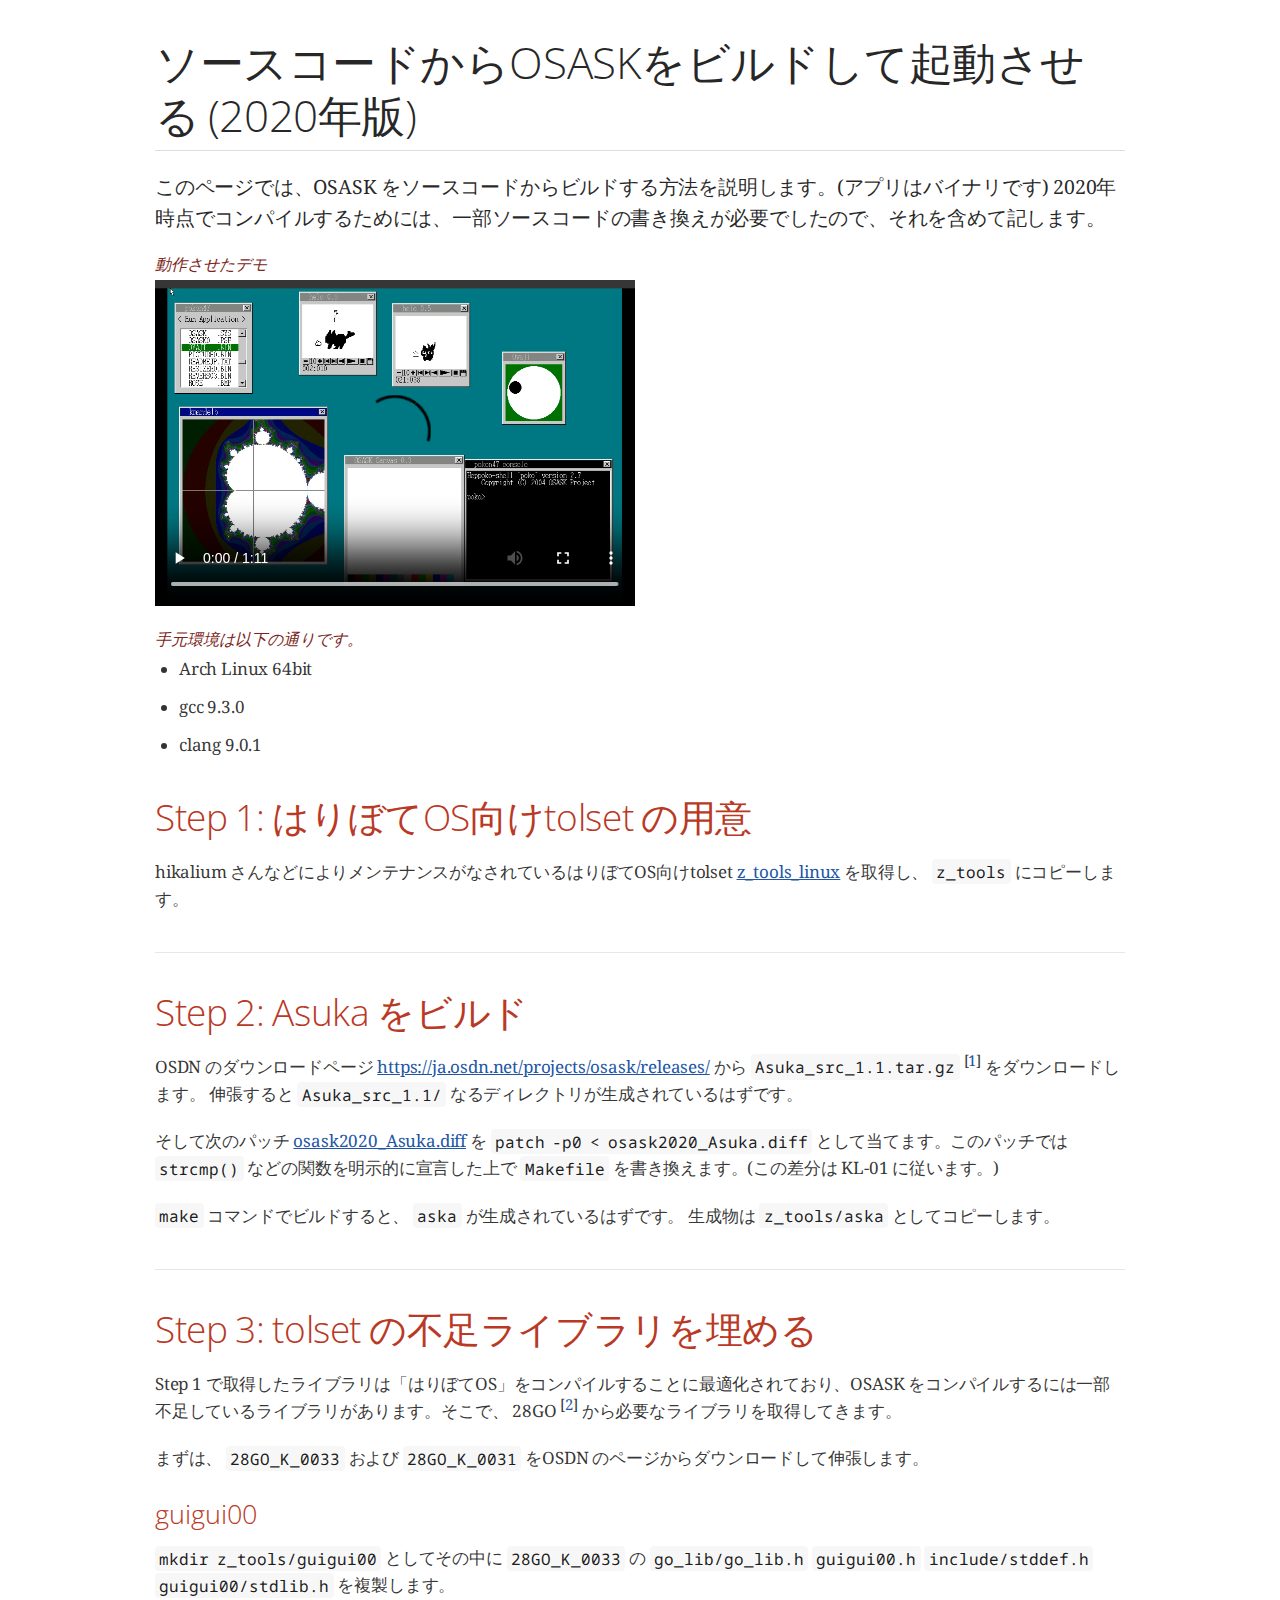
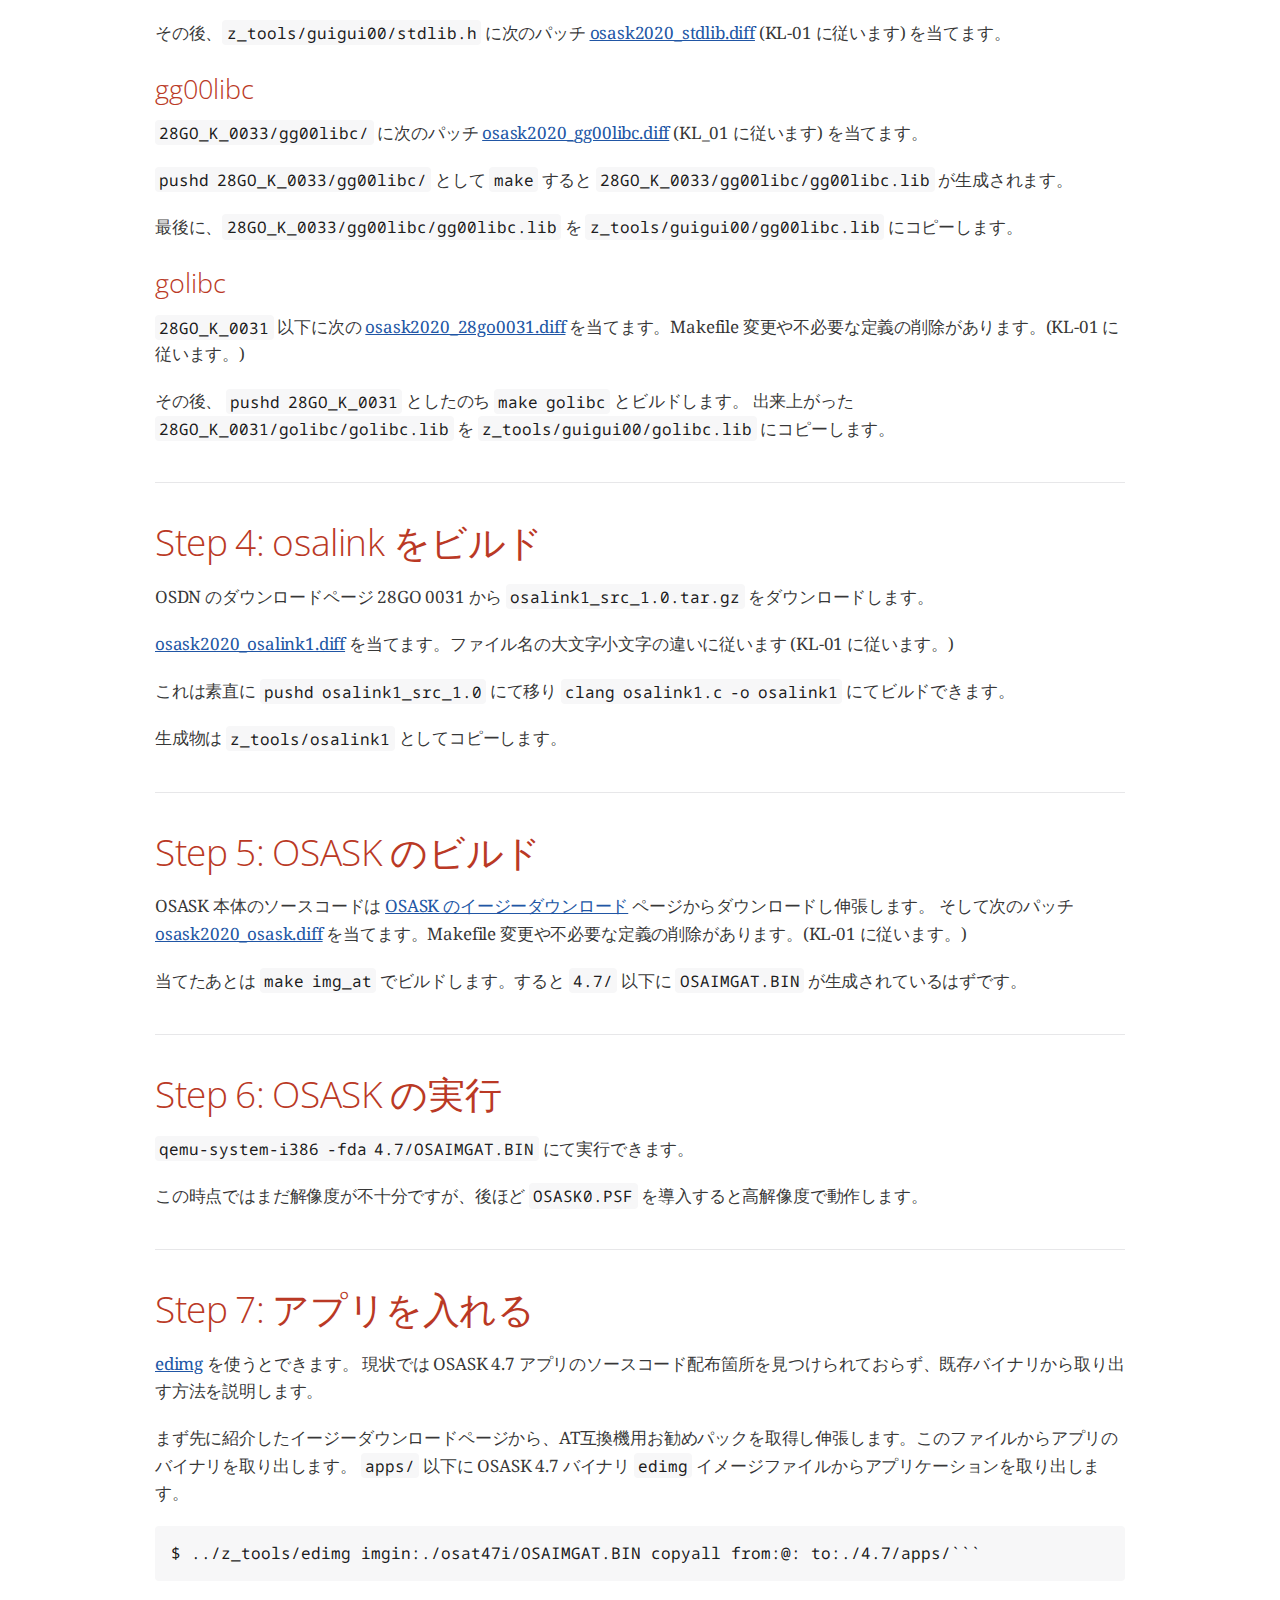
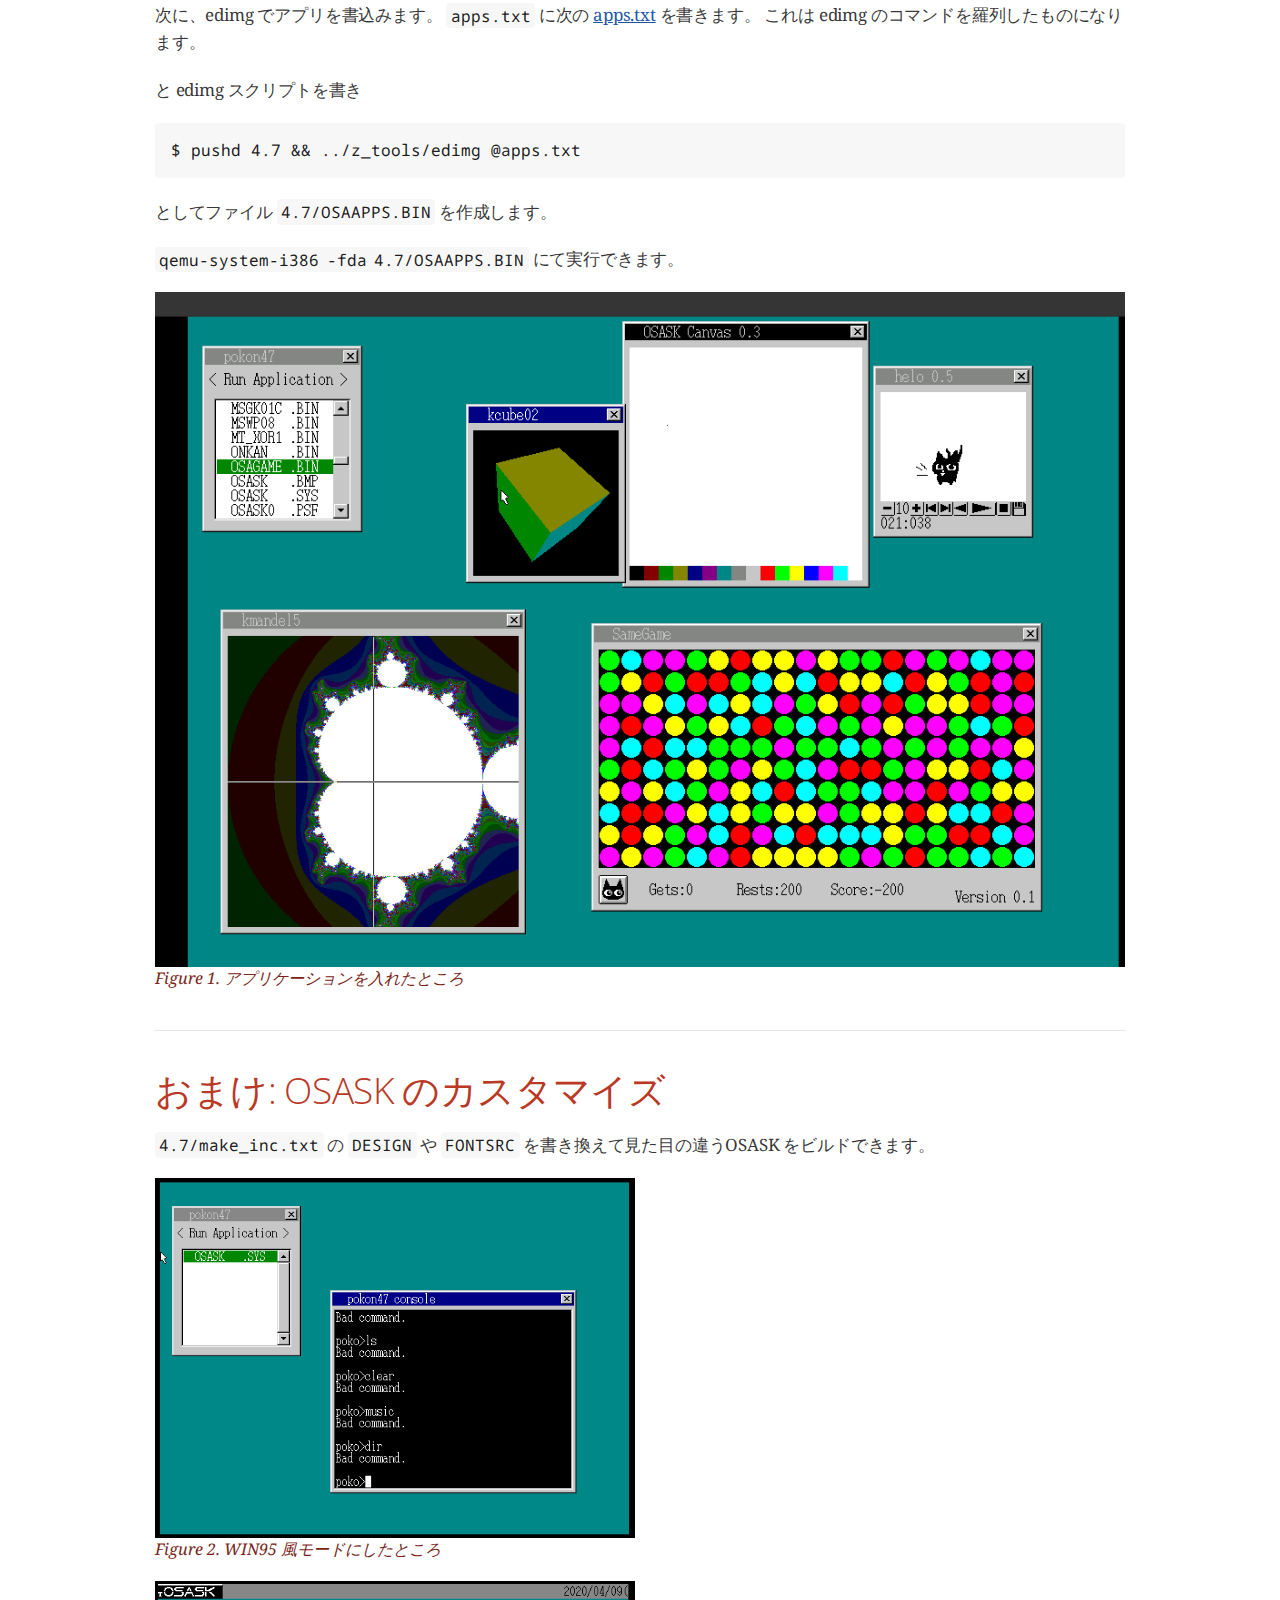
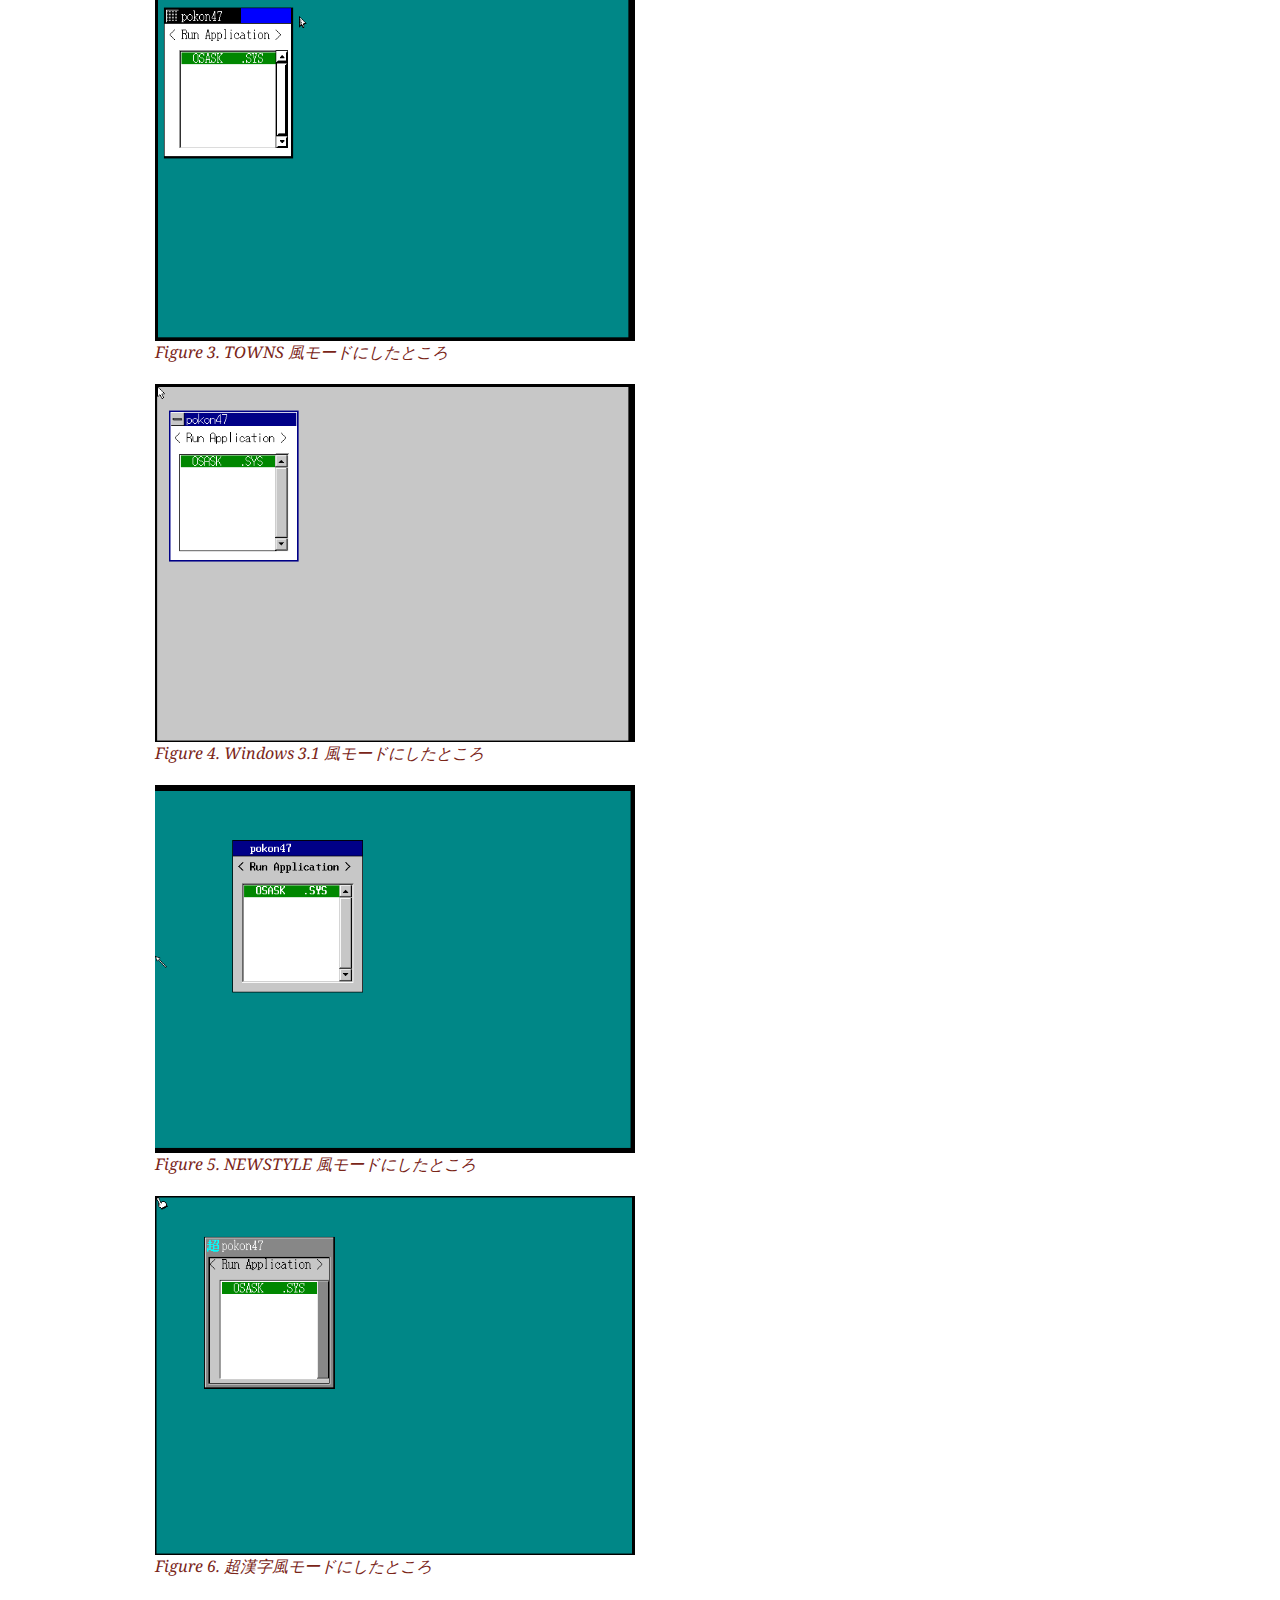
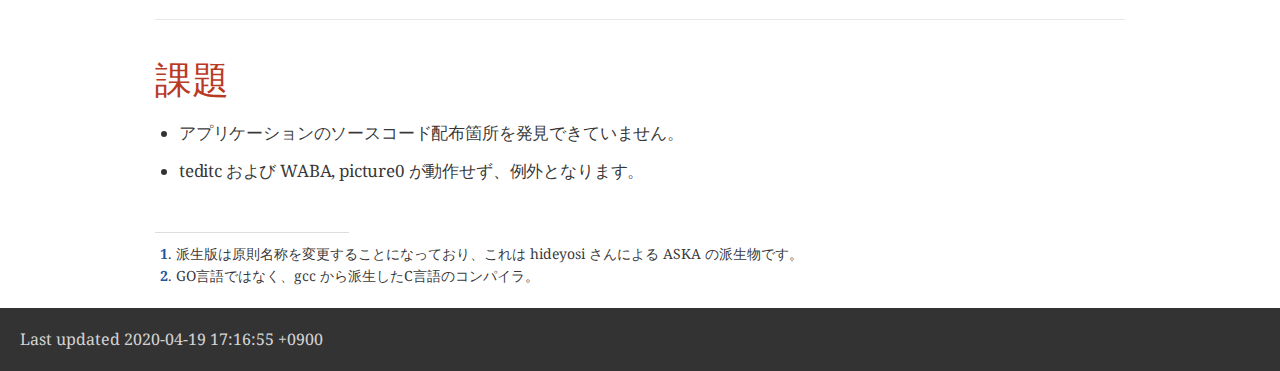
==== commit 6f882088: "fix link" ====
--- a/osask2020.html
+++ b/osask2020.html
@@ -600,96 +600,8 @@
 </div>
 </div>
 <div class="paragraph">
-<p>次に、edimg でアプリを書込みます。 <code>apps.txt</code> に次の設定をします。</p>
-</div>
-<div class="literalblock">
-<div class="content">
-<pre>opt imgin:fdimg0at.tek bias:9
-wbinimg src:osaskbs1.bin len:512 from:0 to:0
-create file:@:osask.sys size:108k begin:5
-ovrcopy from:OSASK_AT.SYS to:@:OSASK.SYS
-setattr file:@:OSASK.SYS attr:0x06
-copy from:./apps/!GUIDE!.TXT to:@:
-copy from:./apps/!GUIDE2!.TXT to:@:
-copy from:./apps/BBALL3.BIN to:@:
-copy from:./apps/BEDITC00.BIN to:@:
-copy from:./apps/BTNTEST.BIN to:@:
-copy from:./apps/CALM21.BIN to:@:
-copy from:./apps/CANVAS.BIN to:@:
-copy from:./apps/CNTDWN3.BIN to:@:
-copy from:./apps/CVTG03.BIN to:@:
-copy from:./apps/DAIGO.MML to:@:
-copy from:./apps/DAIKU.MML to:@:
-copy from:./apps/DEKIRU.BIN to:@:
-copy from:./apps/FUJI.JPG to:@:
-copy from:./apps/FUJI.MML to:@:
-copy from:./apps/GUITEST.WRP to:@:
-copy from:./apps/GYOTAK2.5TQ to:@:
-copy from:./apps/GYOTAK2.BIN to:@:
-copy from:./apps/HELO.BIN to:@:
-copy from:./apps/ICALC1.BIN to:@:
-copy from:./apps/INVADER5.BIN to:@:
-copy from:./apps/JKTEXT01.TXT to:@:
-copy from:./apps/JKTEXT02.TXT to:@:
-copy from:./apps/JKTEXT03.TXT to:@:
-copy from:./apps/JPN16V00.FNT to:@:
-copy from:./apps/KANJIMAP.TXT to:@:
-copy from:./apps/KAODUN01.BIN to:@:
-copy from:./apps/KAOS2C.HEL to:@:
-copy from:./apps/KAOSC.HEL to:@:
-copy from:./apps/KATAKK.BIN to:@:
-copy from:./apps/KCUBE02.BIN to:@:
-copy from:./apps/KMANDEL5.BIN to:@:
-copy from:./apps/KTETRAC1.BIN to:@:
-copy from:./apps/LALALU.MML to:@:
-copy from:./apps/LOADFAC2.BIN to:@:
-copy from:./apps/MCOPYC1.BIN to:@:
-copy from:./apps/MMLPLAY.BIN to:@:
-copy from:./apps/MOSKEY.BIN to:@:
-copy from:./apps/MSGK01C.BIN to:@:
-copy from:./apps/MSWP08.BIN to:@:
-copy from:./apps/MT_XOR1.BIN to:@:
-copy from:./apps/ONKAN.BIN to:@:
-copy from:./apps/OSAGAME.BIN to:@:
-copy from:./apps/OSASK.BMP to:@:
-copy from:./apps/OYAJI.BIN to:@:
-copy from:./apps/PICTURE0.BIN to:@:
-copy from:./apps/READMEJP.TXT to:@:
-copy from:./apps/RESIZER0.BIN to:@:
-copy from:./apps/REVERS03.BIN to:@:
-copy from:./apps/ROSE.BMP to:@:
-copy from:./apps/RROSE.BIN to:@:
-copy from:./apps/SAMPLEJP.TXT to:@:
-copy from:./apps/SAMPLEKR.TXT to:@:
-copy from:./apps/SCRIBBLE.WRP to:@:
-copy from:./apps/SOL.BIN to:@:
-copy from:./apps/SV.BIN to:@:
-copy from:./apps/S_WORLD.BIN to:@:
-copy from:./apps/TEDITC02.BIN to:@:
-copy from:./apps/TEDITC02.INI to:@:
-copy from:./apps/TEST043A.BIN to:@:
-copy from:./apps/TEST128.BMP to:@:
-copy from:./apps/TE_DICT0.BIN to:@:
-copy from:./apps/TE_DICT0.TXT to:@:
-copy from:./apps/TE_DICV0.BIN to:@:
-copy from:./apps/V-640--8.PSF to:@:
-copy from:./apps/V-640-16.PSF to:@:
-copy from:./apps/V-640-32.PSF to:@:
-copy from:./apps/V-800--8.PSF to:@:
-copy from:./apps/V-800-16.PSF to:@:
-copy from:./apps/V-800-32.PSF to:@:
-copy from:./apps/V1024--8.PSF to:@:
-copy from:./apps/V1024-16.PSF to:@:
-copy from:./apps/V1024-32.PSF to:@:
-copy from:./apps/V1280--8.PSF to:@:
-copy from:./apps/V1280-16.PSF to:@:
-copy from:./apps/V1280-32.PSF to:@:
-copy from:./apps/VIDEOMOD.TXT to:@:
-copy from:./apps/WABA.BIN to:@:
-copy from:./apps/WATCH.WRP to:@:
-copy from:./apps/OSASK0.PSF to:@:
-opt imgout:OSAAPPS.BIN</pre>
-</div>
+<p>次に、edimg でアプリを書込みます。 <code>apps.txt</code> に次の <a href="osask2020_apps.txt">apps.txt</a> を書きます。
+これは edimg のコマンドを羅列したものになります。</p>
 </div>
 <div class="paragraph">
 <p>と edimg スクリプトを書き</p>
@@ -778,7 +690,7 @@
 </div>
 <div id="footer">
 <div id="footer-text">
-Last updated 2020-04-10 00:21:09 +0900
+Last updated 2020-04-19 17:16:55 +0900
 </div>
 </div>
 </body>
